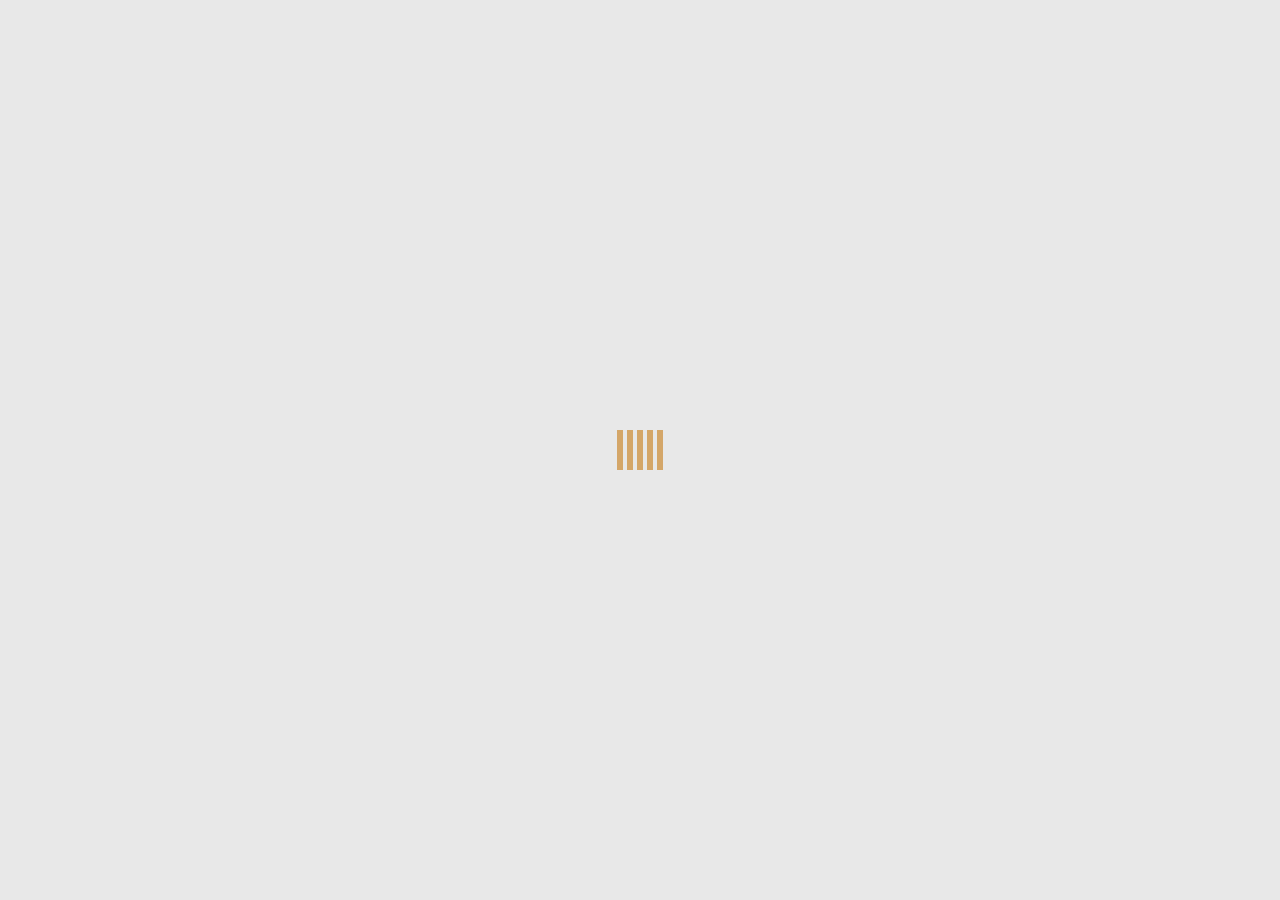
==== index.html @ 7dad2b46 "Add files via upload" ====
<!doctype html>
<html>
<head>
<link href="css/kkcoinIndexStyle.css" rel="stylesheet" type="text/css">
<meta charset="utf-8">
<meta http-equiv="X-UA-Compatible" content="IE=edge">
<meta name="viewport" content="width=device-width, initial-scale=1.0, maximum-scale=1.0, user-scalable=0" />
<meta name="author" content="chief">
<meta name="description" content="全息去中心化数字资产交换平台 exchange">
<meta name="keywords" content="全息去中心化数字资产交换平台 exchange btc eth">
<meta name="csrf-token" content="zBAd25qg1Z6NWjJAD2YHE4q97CzFpA9p8ti3VSsQ">
<title> kkcoin </title>
<link href="css/kkcoinStyle.css" rel="stylesheet" type="text/css">
<link href="css/reg_loginStyle.css" rel="stylesheet" type="text/css">
<link href="css/common.css" rel="stylesheet" type="text/css">
<script type="text/javascript" src="js/jquery-3.3.1.min.js"></script>
<script type="text/javascript" src="js/layer.js"></script>
<script type="text/javascript" src="js/zh-CN.js"></script>
<script type="text/javascript" src="js/kkcommon.js"></script> <style type="text/css">
        .marketsTable table td{cursor:default;}
        .marketsTable td a:hover{color:#e8b342;}
        .gold_border{border:1px solid #e8b342;}
        .wrapper{display: none;}
        .noticeBar ul li a:link{color:#999999;}
        .noticeBar ul li a:visited{color:#999999;}
        .noticeBar ul li a:hover{color:#ffffff;}
        .tl{text-align:left;}
        .tc{text-align:center;}
        .tr{text-align:right;}
        .sVol .vol{display:inline-block;padding-right:5px;}
        .sVol_hr{display:inline-block;padding:0px 5px;}
        .wrapMain .marketsTable tr td{cursor:pointer;}
    </style>
</head>
<link rel="stylesheet" href="css/loading.css">
<div id="loading" class="loading">
<div class="loading_table">
<div class="sk-wave">
<div class="sk-rect sk-rect1"></div>
<div class="sk-rect sk-rect2"></div>
<div class="sk-rect sk-rect3"></div>
<div class="sk-rect sk-rect4"></div>
<div class="sk-rect sk-rect5"></div>
</div>
</div>
</div>
<body>
<div class="wrapper">
<div class="header">
<a href="index.html"><h1 class="logo">全息数字交易平台</h1></a>
<ul class="navBar">
<li><a href="/trade">
交易中心<i></i></a></li>
<li><a href="" target="_blank">
帮助中心<i></i></a></li>
<li><a href="/coin/up">
上币申请<i></i></a></li>
</ul>
<div class=" cn " id="languageBt">
<span class="ico icoWorld"></span>
<span class="language">
中文 </span>
<span class="ico icoLanArr"></span>
<ul class="languageSwitch">
<li class="en" onclick="javascript:setLang('en');">English</li>
</ul>
</div>

<div class="userStatus">
<span class="ico userIco"></span><a href="">登录</a> / <a href="">注册</a>
</div>

</div>

<input type="hidden" id="ws_url" value="wss://api.kkcoin.com/ws/" />
<div class="focusBar" style="overflow: hidden;">
<div class="pagination"> </div>
<ul class="focusList">
<li style="display: block; background-image: url(img/ping1.jpg);">
<a href="" target="_blank" class="focusLink">春雷计划第一波</a>
</li>
<li style="display: block; background-image: url(img/1h.jpg);">
<a href="" target="_blank" class="focusLink">LIGHT光链登录kkcoin</a>
</li>
<li style="display: block; background-image: url(img/03.jpg);">
<a href="" target="_blank" class="focusLink">共赢区块链资产交易平台</a>
</li>
<!--<li style="display: block; background-image: url(https://kkcoin.s3.ap-southeast-1.amazonaws.com/images/7fca2abf6bcd5ec0db7fdba7c84eda03.jpg);">
<a href="" target="_blank" class="focusLink">0上币费</a>
</li>
<li style="display: block; background-image: url(https://kkcoin.s3.ap-southeast-1.amazonaws.com/images/376016f6d1d1a205ca066b3e81a8c48d.jpg);">
<a href="" target="_blank" class="focusLink">1小时上币</a>
</li>
<li style="display: block; background-image: url(https://kkcoin.s3.ap-southeast-1.amazonaws.com/images/bf57639e3599fe7a213a43486ee88e5e.png);">
<a href="" target="_blank" class="focusLink">SGC游戏界的以太坊</a>
</li>-->
</ul>
<div class="noticeBar">
<ul>
<li class="tl"><a href="" target="_blank">全息每周公告（2018-03-12）</a></li>
<li class="tc"><a href="" target="_blank">全息支持EOS主网映射公告 （2018-03-13）</a></li>
<li class="tr"><a href="" target="_blank">全息维护公告（2018-03-13）</a></li>
</ul>
<div class="operation">
<a href="javascript:void(0)" class="ico closeBt">CLOSE</a>
</div>
</div>
</div>

<div class="hotMarketsBar">
<div class="wrapMain">
<ul class="hotMarkets">
<input type="hidden" name="pincount" id="pincount" value="5" />
<div style="position:relative;float:left">
<div style="position: relative">
<div id="container0" data="KK_ETH" style="width:240px;height:110px">
</div>
<li style="position: absolute;left:0;top:0;">
<a href="/trade?symbol=KK_ETH">
<div class="item" style="width:215px;margin-left:6px;">
<div class="tit">KK/ETH</div>
<p class="priceChange asc change_top_KK_ETH">0%</p>
<div class="priceInfo">
<p><span class="last_price font18 fb last_price_KK_ETH">0.00000000</span> <span><span class="price cny_price_KK_ETH" rate="3418.00000000" pairs="KK_ETH"></span></span></p>
<p class="dealPrice">成交额: <span class="volume_KK_ETH">0.00</span> ETH </p>
</div>
</div>
</a>
</li>
</div>
</div>
<div style="position:relative;float:left">
<div style="position: relative">
<div id="container1" data="BAI_ETH" style="width:240px;height:110px">
</div>
 <li style="position: absolute;left:0;top:0;">
<a href="/trade?symbol=BAI_ETH">
<div class="item" style="width:215px;margin-left:6px;">
<div class="tit">BAI/ETH</div>
<p class="priceChange asc change_top_BAI_ETH">0%</p>
<div class="priceInfo">
<p><span class="last_price font18 fb last_price_BAI_ETH">0.00000000</span> <span><span class="price cny_price_BAI_ETH" rate="3418.00000000" pairs="BAI_ETH"></span></span></p>
<p class="dealPrice">成交额: <span class="volume_BAI_ETH">0.00</span> ETH </p>
</div>
</div>
</a>
</li>
</div>
</div>
<div style="position:relative;float:left">
<div style="position: relative">
<div id="container2" data="EOS_ETH" style="width:240px;height:110px">
</div>
<li style="position: absolute;left:0;top:0;">
<a href="/trade?symbol=EOS_ETH">
<div class="item" style="width:215px;margin-left:6px;">
<div class="tit">EOS/ETH</div>
<p class="priceChange asc change_top_EOS_ETH">0%</p>
<div class="priceInfo">
<p><span class="last_price font18 fb last_price_EOS_ETH">0.000000</span> <span><span class="price cny_price_EOS_ETH" rate="3418.00000000" pairs="EOS_ETH"></span></span></p>
<p class="dealPrice">成交额: <span class="volume_EOS_ETH">0.00</span> ETH </p>
</div>
</div>
</a>
</li>
</div>
</div>
<div style="position:relative;float:left">
<div style="position: relative">
<div id="container3" data="BTC_bitCNY" style="width:240px;height:110px">
</div>
<li style="position: absolute;left:0;top:0;">
<a href="/trade?symbol=BTC_bitCNY">
<div class="item" style="width:215px;margin-left:6px;">
<div class="tit">BTC/bitCNY</div>
<p class="priceChange asc change_top_BTC_bitCNY">0%</p>
<div class="priceInfo">
<p><span class="last_price font18 fb last_price_BTC_bitCNY">0</span> <span><span class="price cny_price_BTC_bitCNY" rate="1" pairs="BTC_bitCNY"></span></span></p>
<p class="dealPrice">成交额: <span class="volume_BTC_bitCNY">0.00</span> bitCNY </p>
</div>
</div>
</a>
</li>
</div>
</div>
<div style="position:relative;float:left">
<div style="position: relative">
<div id="container4" data="ETH_bitCNY" style="width:240px;height:110px">
</div>
<li style="position: absolute;left:0;top:0;">
<a href="/trade?symbol=ETH_bitCNY">
<div class="item" style="width:215px;margin-left:6px;">
<div class="tit">ETH/bitCNY</div>
<p class="priceChange asc change_top_ETH_bitCNY">0%</p>
<div class="priceInfo">
 <p><span class="last_price font18 fb last_price_ETH_bitCNY">0.00</span> <span><span class="price cny_price_ETH_bitCNY" rate="1" pairs="ETH_bitCNY"></span></span></p>
<p class="dealPrice">成交额: <span class="volume_ETH_bitCNY">0.00</span> bitCNY </p>
</div>
</div>
</a>
</li>
</div>
</div>
</ul>
</div>
<div class="cl"></div>
</div>

<div class="wrapMain tabs">
<div class="marketsTop">
<ul class="t_menu">
<li>自选</li>
<li class="cur">ETH市场</li>
<li>bitCNY市场</li>
<li>USC市场</li>
<li>创新市场</li>
</ul>
<div class="searchBox" style="float:left;margin:3px 0px 0px 10px;width:158px;">
<a href="javascript:void(0)" class="ico searchBt">search</a>
<div class="input">
<input type="text" placeholder="" class="searchInput" oninput="search();" onpropertychange="search();" />
</div>
</div>
</div>

<div class="marketsTable">
<div class="favoriteList t_cont" style="display: none;">
<table width="100%" border="0" cellspacing="0" cellpadding="0">
<tbody>
<tr class="theader" id="fav_th">
<th width="4%"><span class="favoriteIco"></span></th>
<th width="8%">市场</th>
<th width="25%">最新价</th>
<th width="15%">24h涨跌</th>
<th width="16%">24h最高价 </th>
<th width="16%">24h最低价</th>
<th width="16%">24h成交量</th>
</tr>
</tbody>
</table>
</div>

<div class="t_cont">
<table width="100%" border="0" cellspacing="0" cellpadding="0">
<tbody>
<tr class="theader">
<th width="4%"><span class="favoriteIco"></span></th>
<th width="8%">市场</th>
<th width="25%">最新价</th>
<th width="15%">24h涨跌</th>
<th width="16%">24h最高价 </th>
<th width="16%">24h最低价</th>
<th width="16%">24h成交量</th>
</tr>
<tr data="KK/ETH">
<td>
<span class="ico favoriteIco" data="1"></span>
</td>
<td><a href="/trade?symbol=KK_ETH">KK/ETH</a></td>
<td>
<span class="last_price last_price_KK_ETH">0.00000000</span>
<span class="gray">/ <span class="price cny_price_KK_ETH" rate="3418.00000000" pairs="KK_ETH"></span></span>
</td>
<td>
<span class="gray change_rate_KK_ETH">0%</span>
</td>
<td class="high_price_KK_ETH">0.00000000</td>
<td class="low_price_KK_ETH">0.00000000</td>
<td><span class="volume_KK_ETH">0.00</span> ETH</td>
</tr>
<tr data="BAI/ETH">
 <td>
<span class="ico favoriteIco" data="46"></span>
</td>
<td><a href="/trade?symbol=BAI_ETH">BAI/ETH</a></td>
<td>
<span class="last_price last_price_BAI_ETH">0.00000000</span>
<span class="gray">/ <span class="price cny_price_BAI_ETH" rate="3418.00000000" pairs="BAI_ETH"></span></span>
</td>
<td>
<span class="gray change_rate_BAI_ETH">0%</span>
</td>
<td class="high_price_BAI_ETH">0.00000000</td>
<td class="low_price_BAI_ETH">0.00000000</td>
<td><span class="volume_BAI_ETH">0.00</span> ETH</td>
</tr>
<tr data="PRA/ETH">
<td>
<span class="ico favoriteIco" data="44"></span>
</td>
<td><a href="/trade?symbol=PRA_ETH">PRA/ETH</a></td>
<td>
<span class="last_price last_price_PRA_ETH">0.000000</span>
<span class="gray">/ <span class="price cny_price_PRA_ETH" rate="3418.00000000" pairs="PRA_ETH"></span></span>
</td>
<td>
<span class="gray change_rate_PRA_ETH">0%</span>
</td>
<td class="high_price_PRA_ETH">0.000000</td>
<td class="low_price_PRA_ETH">0.000000</td>
<td><span class="volume_PRA_ETH">0.00</span> ETH</td>
</tr>
<tr data="MUSK/ETH">
<td>
<span class="ico favoriteIco" data="41"></span>
</td>
<td><a href="/trade?symbol=MUSK_ETH">MUSK/ETH</a></td>
<td>
<span class="last_price last_price_MUSK_ETH">0.00000000</span>
<span class="gray">/ <span class="price cny_price_MUSK_ETH" rate="3418.00000000" pairs="MUSK_ETH"></span></span>
</td>
<td>
<span class="gray change_rate_MUSK_ETH">0%</span>
</td>
<td class="high_price_MUSK_ETH">0.00000000</td>
<td class="low_price_MUSK_ETH">0.00000000</td>
<td><span class="volume_MUSK_ETH">0.00</span> ETH</td>
</tr>
<tr data="KCASH/ETH">
<td>
<span class="ico favoriteIco" data="34"></span>
</td>
<td><a href="/trade?symbol=KCASH_ETH">KCASH/ETH</a></td>
<td>
<span class="last_price last_price_KCASH_ETH">0.00000000</span>
<span class="gray">/ <span class="price cny_price_KCASH_ETH" rate="3418.00000000" pairs="KCASH_ETH"></span></span>
</td>
 <td>
<span class="gray change_rate_KCASH_ETH">0%</span>
</td>
<td class="high_price_KCASH_ETH">0.00000000</td>
<td class="low_price_KCASH_ETH">0.00000000</td>
<td><span class="volume_KCASH_ETH">0.00</span> ETH</td>
</tr>
<tr data="LET/ETH">
<td>
<span class="ico favoriteIco" data="32"></span>
</td>
<td><a href="/trade?symbol=LET_ETH">LET/ETH</a></td>
<td>
<span class="last_price last_price_LET_ETH">0.00000000</span>
<span class="gray">/ <span class="price cny_price_LET_ETH" rate="3418.00000000" pairs="LET_ETH"></span></span>
</td>
<td>
<span class="gray change_rate_LET_ETH">0%</span>
</td>
<td class="high_price_LET_ETH">0.00000000</td>
<td class="low_price_LET_ETH">0.00000000</td>
<td><span class="volume_LET_ETH">0.00</span> ETH</td>
</tr>
<tr data="SSP/ETH">
<td>
<span class="ico favoriteIco" data="31"></span>
</td>
<td><a href="/trade?symbol=SSP_ETH">SSP/ETH</a></td>
<td>
<span class="last_price last_price_SSP_ETH">0.00000000</span>
<span class="gray">/ <span class="price cny_price_SSP_ETH" rate="3418.00000000" pairs="SSP_ETH"></span></span>
</td>
<td>
<span class="gray change_rate_SSP_ETH">0%</span>
</td>
<td class="high_price_SSP_ETH">0.00000000</td>
<td class="low_price_SSP_ETH">0.00000000</td>
<td><span class="volume_SSP_ETH">0.00</span> ETH</td>
</tr>
<tr data="CPU/ETH">
<td>
<span class="ico favoriteIco" data="30"></span>
</td>
<td><a href="/trade?symbol=CPU_ETH">CPU/ETH</a></td>
<td>
<span class="last_price last_price_CPU_ETH">0.00000000</span>
<span class="gray">/ <span class="price cny_price_CPU_ETH" rate="3418.00000000" pairs="CPU_ETH"></span></span>
</td>
<td>
<span class="gray change_rate_CPU_ETH">0%</span>
</td>
<td class="high_price_CPU_ETH">0.00000000</td>
<td class="low_price_CPU_ETH">0.00000000</td>
<td><span class="volume_CPU_ETH">0.00</span> ETH</td>
</tr>
<tr data="SGCC/ETH">
<td>
<span class="ico favoriteIco" data="29"></span>
</td>
<td><a href="/trade?symbol=SGCC_ETH">SGCC/ETH</a></td>
<td>
<span class="last_price last_price_SGCC_ETH">0.00000000</span>
<span class="gray">/ <span class="price cny_price_SGCC_ETH" rate="3418.00000000" pairs="SGCC_ETH"></span></span>
</td>
<td>
<span class="gray change_rate_SGCC_ETH">0%</span>
</td>
<td class="high_price_SGCC_ETH">0.00000000</td>
<td class="low_price_SGCC_ETH">0.00000000</td>
<td><span class="volume_SGCC_ETH">0.00</span> ETH</td>
</tr>
<tr data="CAF/ETH">
<td>
<span class="ico favoriteIco" data="28"></span>
</td>
<td><a href="/trade?symbol=CAF_ETH">CAF/ETH</a></td>
<td>
<span class="last_price last_price_CAF_ETH">0.00000000</span>
<span class="gray">/ <span class="price cny_price_CAF_ETH" rate="3418.00000000" pairs="CAF_ETH"></span></span>
</td>
<td>
<span class="gray change_rate_CAF_ETH">0%</span>
</td>
<td class="high_price_CAF_ETH">0.00000000</td>
<td class="low_price_CAF_ETH">0.00000000</td>
<td><span class="volume_CAF_ETH">0.00</span> ETH</td>
</tr>
<tr data="HOT/ETH">
<td>
<span class="ico favoriteIco" data="27"></span>
</td>
<td><a href="/trade?symbol=HOT_ETH">HOT/ETH</a></td>
<td>
<span class="last_price last_price_HOT_ETH">0.00000000</span>
<span class="gray">/ <span class="price cny_price_HOT_ETH" rate="3418.00000000" pairs="HOT_ETH"></span></span>
</td>
<td>
<span class="gray change_rate_HOT_ETH">0%</span>
</td>
<td class="high_price_HOT_ETH">0.00000000</td>
<td class="low_price_HOT_ETH">0.00000000</td>
<td><span class="volume_HOT_ETH">0.00</span> ETH</td>
</tr>
<tr data="MTN/ETH">
<td>
<span class="ico favoriteIco" data="26"></span>
</td>
<td><a href="/trade?symbol=MTN_ETH">MTN/ETH</a></td>
<td>
<span class="last_price last_price_MTN_ETH">0.000000</span>
<span class="gray">/ <span class="price cny_price_MTN_ETH" rate="3418.00000000" pairs="MTN_ETH"></span></span>
</td>
<td>
<span class="gray change_rate_MTN_ETH">0%</span>
 </td>
<td class="high_price_MTN_ETH">0.000000</td>
<td class="low_price_MTN_ETH">0.000000</td>
<td><span class="volume_MTN_ETH">0.00</span> ETH</td>
</tr>
<tr data="CANDY/ETH">
<td>
<span class="ico favoriteIco" data="25"></span>
</td>
<td><a href="/trade?symbol=CANDY_ETH">CANDY/ETH</a></td>
<td>
<span class="last_price last_price_CANDY_ETH">0.00000000</span>
<span class="gray">/ <span class="price cny_price_CANDY_ETH" rate="3418.00000000" pairs="CANDY_ETH"></span></span>
</td>
<td>
<span class="gray change_rate_CANDY_ETH">0%</span>
</td>
<td class="high_price_CANDY_ETH">0.00000000</td>
<td class="low_price_CANDY_ETH">0.00000000</td>
<td><span class="volume_CANDY_ETH">0.00</span> ETH</td>
</tr>
<tr data="PRS/ETH">
<td>
<span class="ico favoriteIco" data="24"></span>
</td>
<td><a href="/trade?symbol=PRS_ETH">PRS/ETH</a></td>
<td>
<span class="last_price last_price_PRS_ETH">0.000000</span>
<span class="gray">/ <span class="price cny_price_PRS_ETH" rate="3418.00000000" pairs="PRS_ETH"></span></span>
</td>
<td>
<span class="gray change_rate_PRS_ETH">0%</span>
</td>
<td class="high_price_PRS_ETH">0.000000</td>
<td class="low_price_PRS_ETH">0.000000</td>
<td><span class="volume_PRS_ETH">0.00</span> ETH</td>
</tr>
<tr data="BIG/ETH">
<td>
<span class="ico favoriteIco" data="23"></span>
</td>
<td><a href="/trade?symbol=BIG_ETH">BIG/ETH</a></td>
<td>
<span class="last_price last_price_BIG_ETH">0.000000</span>
<span class="gray">/ <span class="price cny_price_BIG_ETH" rate="3418.00000000" pairs="BIG_ETH"></span></span>
</td>
<td>
<span class="gray change_rate_BIG_ETH">0%</span>
</td>
<td class="high_price_BIG_ETH">0.000000</td>
<td class="low_price_BIG_ETH">0.000000</td>
<td><span class="volume_BIG_ETH">0.00</span> ETH</td>
</tr>
<tr data="XIN/ETH">
<td>
<span class="ico favoriteIco" data="22"></span>
</td>
<td><a href="/trade?symbol=XIN_ETH">XIN/ETH</a></td>
<td>
<span class="last_price last_price_XIN_ETH">0.000000</span>
<span class="gray">/ <span class="price cny_price_XIN_ETH" rate="3418.00000000" pairs="XIN_ETH"></span></span>
</td>
<td>
<span class="gray change_rate_XIN_ETH">0%</span>
</td>
<td class="high_price_XIN_ETH">0.000000</td>
<td class="low_price_XIN_ETH">0.000000</td>
<td><span class="volume_XIN_ETH">0.00</span> ETH</td>
</tr>
<tr data="GTO/ETH">
<td>
<span class="ico favoriteIco" data="20"></span>
</td>
<td><a href="/trade?symbol=GTO_ETH">GTO/ETH</a></td>
<td>
<span class="last_price last_price_GTO_ETH">0.000000</span>
<span class="gray">/ <span class="price cny_price_GTO_ETH" rate="3418.00000000" pairs="GTO_ETH"></span></span>
</td>
<td>
<span class="gray change_rate_GTO_ETH">0%</span>
</td>
<td class="high_price_GTO_ETH">0.000000</td>
<td class="low_price_GTO_ETH">0.000000</td>
<td><span class="volume_GTO_ETH">0.00</span> ETH</td>
</tr>
<tr data="EOS/ETH">
<td>
<span class="ico favoriteIco" data="2"></span>
</td>
<td><a href="/trade?symbol=EOS_ETH">EOS/ETH</a></td>
<td>
<span class="last_price last_price_EOS_ETH">0.000000</span>
<span class="gray">/ <span class="price cny_price_EOS_ETH" rate="3418.00000000" pairs="EOS_ETH"></span></span>
</td>
<td>
<span class="gray change_rate_EOS_ETH">0%</span>
</td>
<td class="high_price_EOS_ETH">0.000000</td>
<td class="low_price_EOS_ETH">0.000000</td>
<td><span class="volume_EOS_ETH">0.00</span> ETH</td>
</tr>
<tr data="LIGHT/ETH">
<td>
<span class="ico favoriteIco" data="45"></span>
</td>
<td><a href="/trade?symbol=LIGHT_ETH">LIGHT/ETH</a></td>
<td>
<span class="last_price last_price_LIGHT_ETH">0.00000000</span>
<span class="gray">/ <span class="price cny_price_LIGHT_ETH" rate="3418.00000000" pairs="LIGHT_ETH"></span></span>
</td>
<td>
<span class="gray change_rate_LIGHT_ETH">0%</span>
</td>
<td class="high_price_LIGHT_ETH">0.00000000</td>
<td class="low_price_LIGHT_ETH">0.00000000</td>
<td><span class="volume_LIGHT_ETH">0.00</span> ETH</td>
</tr>
</tbody>
</table>
</div>
<div class="t_cont" style="display:none;">
<table width="100%" border="0" cellspacing="0" cellpadding="0">
<tbody>
<tr class="theader">
<th width="4%"><span class="favoriteIco"></span></th>
<th width="8%">市场</th>
<th width="25%">最新价</th>
<th width="15%">24h涨跌</th>
<th width="16%">24h最高价 </th>
<th width="16%">24h最低价</th>
<th width="16%">24h成交量</th>
</tr>
<tr data="LTC/bitCNY">
<td>
<span class="ico favoriteIco" data="6"></span>
</td>
<td><a href="/trade?symbol=LTC_bitCNY">LTC/bitCNY</a></td>
<td>
<span class="last_price last_price_LTC_bitCNY">0.00</span>
<span class="gray">/ <span class="price cny_price_LTC_bitCNY" rate="1" pairs="LTC_bitCNY"></span></span>
</td>
<td>
<span class="gray change_rate_LTC_bitCNY">0%</span>
</td>
<td class="high_price_LTC_bitCNY">0.00</td>
<td class="low_price_LTC_bitCNY">0.00</td>
<td><span class="volume_LTC_bitCNY">0.00</span> bitCNY</td>
</tr>
<tr data="ETH/bitCNY">
<td>
<span class="ico favoriteIco" data="5"></span>
</td>
<td><a href="/trade?symbol=ETH_bitCNY">ETH/bitCNY</a></td>
<td>
<span class="last_price last_price_ETH_bitCNY">0.00</span>
<span class="gray">/ <span class="price cny_price_ETH_bitCNY" rate="1" pairs="ETH_bitCNY"></span></span>
</td>
<td>
<span class="gray change_rate_ETH_bitCNY">0%</span>
</td>
<td class="high_price_ETH_bitCNY">0.00</td>
<td class="low_price_ETH_bitCNY">0.00</td>
<td><span class="volume_ETH_bitCNY">0.00</span> bitCNY</td>
</tr>
<tr data="BTC/bitCNY">
<td>
<span class="ico favoriteIco" data="4"></span>
</td>
<td><a href="/trade?symbol=BTC_bitCNY">BTC/bitCNY</a></td>
<td>
<span class="last_price last_price_BTC_bitCNY">0</span>
<span class="gray">/ <span class="price cny_price_BTC_bitCNY" rate="1" pairs="BTC_bitCNY"></span></span>
</td>
<td>
<span class="gray change_rate_BTC_bitCNY">0%</span>
 </td>
<td class="high_price_BTC_bitCNY">0</td>
<td class="low_price_BTC_bitCNY">0</td>
<td><span class="volume_BTC_bitCNY">0.00</span> bitCNY</td>
</tr>
</tbody>
</table>
</div>
<div class="t_cont" style="display:none;">
<table width="100%" border="0" cellspacing="0" cellpadding="0">
<tbody>
<tr class="theader">
<th width="4%"><span class="favoriteIco"></span></th>
<th width="8%">市场</th>
<th width="25%">最新价</th>
<th width="15%">24h涨跌</th>
<th width="16%">24h最高价 </th>
<th width="16%">24h最低价</th>
<th width="16%">24h成交量</th>
</tr>
<tr data="ETH/USC">
<td>
<span class="ico favoriteIco" data="39"></span>
</td>
<td><a href="/trade?symbol=ETH_USC">ETH/USC</a></td>
<td>
<span class="last_price last_price_ETH_USC">0.00</span>
<span class="gray">/ <span class="price cny_price_ETH_USC" rate="6.3176" pairs="ETH_USC"></span></span>
</td>
<td>
<span class="gray change_rate_ETH_USC">0%</span>
</td>
<td class="high_price_ETH_USC">0.00</td>
<td class="low_price_ETH_USC">0.00</td>
<td><span class="volume_ETH_USC">0.00</span> USC</td>
</tr>
<tr data="KCASH/USC">
<td>
<span class="ico favoriteIco" data="38"></span>
</td>
<td><a href="/trade?symbol=KCASH_USC">KCASH/USC</a></td>
<td>
<span class="last_price last_price_KCASH_USC">0.0000</span>
<span class="gray">/ <span class="price cny_price_KCASH_USC" rate="6.3176" pairs="KCASH_USC"></span></span>
</td>
<td>
<span class="gray change_rate_KCASH_USC">0%</span>
</td>
<td class="high_price_KCASH_USC">0.0000</td>
<td class="low_price_KCASH_USC">0.0000</td>
<td><span class="volume_KCASH_USC">0.00</span> USC</td>
</tr>
<tr data="LET/USC">
<td>
<span class="ico favoriteIco" data="37"></span>
</td>
<td><a href="/trade?symbol=LET_USC">LET/USC</a></td>
<td>
<span class="last_price last_price_LET_USC">0.0000</span>
<span class="gray">/ <span class="price cny_price_LET_USC" rate="6.3176" pairs="LET_USC"></span></span>
</td>
 <td>
<span class="gray change_rate_LET_USC">0%</span>
</td>
<td class="high_price_LET_USC">0.0000</td>
<td class="low_price_LET_USC">0.0000</td>
<td><span class="volume_LET_USC">0.00</span> USC</td>
</tr>
<tr data="SSP/USC">
<td>
<span class="ico favoriteIco" data="36"></span>
</td>
<td><a href="/trade?symbol=SSP_USC">SSP/USC</a></td>
<td>
<span class="last_price last_price_SSP_USC">0.0000</span>
<span class="gray">/ <span class="price cny_price_SSP_USC" rate="6.3176" pairs="SSP_USC"></span></span>
</td>
<td>
<span class="gray change_rate_SSP_USC">0%</span>
</td>
<td class="high_price_SSP_USC">0.0000</td>
<td class="low_price_SSP_USC">0.0000</td>
<td><span class="volume_SSP_USC">0.00</span> USC</td>
</tr>
</tbody>
</table>
</div>

<div class="t_cont" style="display: none;">
<table width="100%" border="0" cellspacing="0" cellpadding="0">
<tbody>
<tr class="theader">
<th width="4%"><span class="favoriteIco"></span></th>
<th width="8%">市场</th>
<th width="25%">最新价</th>
<th width="15%">24h涨跌</th>
<th width="16%">24h最高价 </th>
<th width="16%">24h最低价</th>
<th width="16%">24h成交量</th>
</tr>
<tr data="NXO/ETH">
<td>
<span class="ico favoriteIco" data="51"></span>
</td>
<td><a href="/trade?symbol=NXO_ETH">NXO/ETH</a></td>
<td>
<span class="last_price last_price_NXO_ETH">0.00000000</span>
<span class="gray">/ <span class="price cny_price_NXO_ETH" rate="3418.00000000" pairs="NXO_ETH"></span></span>
</td>
<td>
<span class="gray change_rate_NXO_ETH">0%</span>
</td>
<td class="high_price_NXO_ETH">0.00000000</td>
<td class="low_price_NXO_ETH">0.00000000</td>
<td><span class="volume_NXO_ETH">0.00</span> ETH</td>
</tr>
<tr data="BCO/ETH">
<td>
<span class="ico favoriteIco" data="50"></span>
</td>
<td><a href="/trade?symbol=BCO_ETH">BCO/ETH</a></td>
<td>
<span class="last_price last_price_BCO_ETH">0.00000000</span>
<span class="gray">/ <span class="price cny_price_BCO_ETH" rate="3418.00000000" pairs="BCO_ETH"></span></span>
</td>
<td>
<span class="gray change_rate_BCO_ETH">0%</span>
</td>
<td class="high_price_BCO_ETH">0.00000000</td>
 <td class="low_price_BCO_ETH">0.00000000</td>
<td><span class="volume_BCO_ETH">0.00</span> ETH</td>
</tr>
<tr data="SRNT/ETH">
<td>
<span class="ico favoriteIco" data="49"></span>
</td>
<td><a href="/trade?symbol=SRNT_ETH">SRNT/ETH</a></td>
<td>
<span class="last_price last_price_SRNT_ETH">0.00000000</span>
<span class="gray">/ <span class="price cny_price_SRNT_ETH" rate="3418.00000000" pairs="SRNT_ETH"></span></span>
</td>
<td>
<span class="gray change_rate_SRNT_ETH">0%</span>
</td>
<td class="high_price_SRNT_ETH">0.00000000</td>
<td class="low_price_SRNT_ETH">0.00000000</td>
<td><span class="volume_SRNT_ETH">0.00</span> ETH</td>
</tr>
<tr data="ATOC/ETH">
<td>
<span class="ico favoriteIco" data="48"></span>
</td>
<td><a href="/trade?symbol=ATOC_ETH">ATOC/ETH</a></td>
<td>
<span class="last_price last_price_ATOC_ETH">0.00000000</span>
<span class="gray">/ <span class="price cny_price_ATOC_ETH" rate="3418.00000000" pairs="ATOC_ETH"></span></span>
</td>
<td>
<span class="gray change_rate_ATOC_ETH">0%</span>
</td>
<td class="high_price_ATOC_ETH">0.00000000</td>
<td class="low_price_ATOC_ETH">0.00000000</td>
<td><span class="volume_ATOC_ETH">0.00</span> ETH</td>
</tr>
<tr data="LGC/ETH">
<td>
<span class="ico favoriteIco" data="47"></span>
</td>
<td><a href="/trade?symbol=LGC_ETH">LGC/ETH</a></td>
<td>
<span class="last_price last_price_LGC_ETH">0.00000000</span>
<span class="gray">/ <span class="price cny_price_LGC_ETH" rate="3418.00000000" pairs="LGC_ETH"></span></span>
</td>
<td>
<span class="gray change_rate_LGC_ETH">0%</span>
</td>
<td class="high_price_LGC_ETH">0.00000000</td>
<td class="low_price_LGC_ETH">0.00000000</td>
<td><span class="volume_LGC_ETH">0.00</span> ETH</td>
</tr>
<tr data="ICC/ETH">
<td>
<span class="ico favoriteIco" data="43"></span>
</td>
<td><a href="/trade?symbol=ICC_ETH">ICC/ETH</a></td>
<td>
<span class="last_price last_price_ICC_ETH">0.00000000</span>
<span class="gray">/ <span class="price cny_price_ICC_ETH" rate="3418.00000000" pairs="ICC_ETH"></span></span>
</td>
<td>
<span class="gray change_rate_ICC_ETH">0%</span>
</td>
<td class="high_price_ICC_ETH">0.00000000</td>
<td class="low_price_ICC_ETH">0.00000000</td>
<td><span class="volume_ICC_ETH">0.00</span> ETH</td>
</tr>
<tr data="LZL/ETH">
<td>
<span class="ico favoriteIco" data="42"></span>
</td>
<td><a href="/trade?symbol=LZL_ETH">LZL/ETH</a></td>
<td>
<span class="last_price last_price_LZL_ETH">0.00000000</span>
<span class="gray">/ <span class="price cny_price_LZL_ETH" rate="3418.00000000" pairs="LZL_ETH"></span></span>
</td>
<td>
<span class="gray change_rate_LZL_ETH">0%</span>
</td>
<td class="high_price_LZL_ETH">0.00000000</td>
<td class="low_price_LZL_ETH">0.00000000</td>
<td><span class="volume_LZL_ETH">0.00</span> ETH</td>
</tr>
<tr data="RED/ETH">
<td>
<span class="ico favoriteIco" data="40"></span>
</td>
<td><a href="/trade?symbol=RED_ETH">RED/ETH</a></td>
<td>
<span class="last_price last_price_RED_ETH">0.00000000</span>
<span class="gray">/ <span class="price cny_price_RED_ETH" rate="3418.00000000" pairs="RED_ETH"></span></span>
</td>
<td>
<span class="gray change_rate_RED_ETH">0%</span>
</td>
<td class="high_price_RED_ETH">0.00000000</td>
<td class="low_price_RED_ETH">0.00000000</td>
<td><span class="volume_RED_ETH">0.00</span> ETH</td>
</tr>
<tr data="VCA/USC">
<td>
<span class="ico favoriteIco" data="35"></span>
</td>
<td><a href="/trade?symbol=VCA_USC">VCA/USC</a></td>
<td>
<span class="last_price last_price_VCA_USC">0.0000</span>
<span class="gray">/ <span class="price cny_price_VCA_USC" rate="6.3176" pairs="VCA_USC"></span></span>
</td>
<td>
<span class="gray change_rate_VCA_USC">0%</span>
</td>
<td class="high_price_VCA_USC">0.0000</td>
<td class="low_price_VCA_USC">0.0000</td>
<td><span class="volume_VCA_USC">0.00</span> USC</td>
</tr>
<tr data="VCA/ETH">
<td>
<span class="ico favoriteIco" data="33"></span>
</td>
<td><a href="/trade?symbol=VCA_ETH">VCA/ETH</a></td>
<td>
<span class="last_price last_price_VCA_ETH">0.00000000</span>
<span class="gray">/ <span class="price cny_price_VCA_ETH" rate="3418.00000000" pairs="VCA_ETH"></span></span>
</td>
<td>
<span class="gray change_rate_VCA_ETH">0%</span>
</td>
<td class="high_price_VCA_ETH">0.00000000</td>
<td class="low_price_VCA_ETH">0.00000000</td>
<td><span class="volume_VCA_ETH">0.00</span> ETH</td>
</tr>
<tr data="CREDO/ETH">
<td>
 <span class="ico favoriteIco" data="21"></span>
</td>
<td><a href="/trade?symbol=CREDO_ETH">CREDO/ETH</a></td>
<td>
<span class="last_price last_price_CREDO_ETH">0.00000000</span>
<span class="gray">/ <span class="price cny_price_CREDO_ETH" rate="3418.00000000" pairs="CREDO_ETH"></span></span>
</td>
<td>
<span class="gray change_rate_CREDO_ETH">0%</span>
</td>
<td class="high_price_CREDO_ETH">0.00000000</td>
<td class="low_price_CREDO_ETH">0.00000000</td>
<td><span class="volume_CREDO_ETH">0.00</span> ETH</td>
</tr>
<tr data="PETS/ETH">
<td>
<span class="ico favoriteIco" data="3"></span>
</td>
<td><a href="/trade?symbol=PETS_ETH">PETS/ETH</a></td>
<td>
<span class="last_price last_price_PETS_ETH">0.000000</span>
<span class="gray">/ <span class="price cny_price_PETS_ETH" rate="3418.00000000" pairs="PETS_ETH"></span></span>
</td>
<td>
<span class="gray change_rate_PETS_ETH">0%</span>
</td>
<td class="high_price_PETS_ETH">0.000000</td>
<td class="low_price_PETS_ETH">0.000000</td>
<td><span class="volume_PETS_ETH">0.00</span> ETH</td>
</tr>
</tbody>
</table>
</div>

</div>

</div>
<div class="hide">
<input type="hidden" id="exchange_rate" value="6.3176" />
<input type="hidden" id="asset_exchange_rate" value="{&quot;BTC&quot;:[],&quot;ETH&quot;:{&quot;KK&quot;:&quot;0.00000536&quot;,&quot;EOS&quot;:&quot;0.00836600&quot;,&quot;PETS&quot;:&quot;0.00008000&quot;,&quot;FAIR&quot;:0,&quot;PLC&quot;:0,&quot;TIO&quot;:0,&quot;AAC&quot;:0,&quot;BIGE&quot;:0,&quot;BMB&quot;:0,&quot;COT&quot;:0,&quot;CPC&quot;:0,&quot;IBC&quot;:0,&quot;MVC&quot;:0,&quot;Show&quot;:0,&quot;ZBT&quot;:0,&quot;GTO&quot;:&quot;0.00040600&quot;,&quot;CREDO&quot;:&quot;0.00029900&quot;,&quot;XIN&quot;:&quot;0.67730100&quot;,&quot;BIG&quot;:&quot;0.00246600&quot;,&quot;PRS&quot;:&quot;0.00023800&quot;,&quot;CANDY&quot;:&quot;0.00000047&quot;,&quot;MTN&quot;:&quot;0.00015400&quot;,&quot;HOT&quot;:&quot;0.00007378&quot;,&quot;CAF&quot;:&quot;0.00002806&quot;,&quot;SGCC&quot;:&quot;0.00000533&quot;,&quot;CPU&quot;:&quot;0.00000588&quot;,&quot;SSP&quot;:&quot;0.00001274&quot;,&quot;LET&quot;:&quot;0.00005385&quot;,&quot;VCA&quot;:&quot;0.00006003&quot;,&quot;KCASH&quot;:&quot;0.00014145&quot;,&quot;RED&quot;:&quot;0.00015000&quot;,&quot;MUSK&quot;:&quot;0.00003781&quot;,&quot;LZL&quot;:&quot;0.00004000&quot;,&quot;ICC&quot;:&quot;0.00000066&quot;,&quot;PRA&quot;:&quot;0.00036600&quot;,&quot;LIGHT&quot;:&quot;0.00000195&quot;,&quot;BAI&quot;:&quot;0.00000306&quot;,&quot;LGC&quot;:&quot;0.00004000&quot;,&quot;ATOC&quot;:&quot;0.00000001&quot;,&quot;SRNT&quot;:0,&quot;BCO&quot;:&quot;0.00040000&quot;,&quot;NXO&quot;:&quot;0.00020000&quot;},&quot;bitCNY&quot;:{&quot;BTC&quot;:&quot;46458.00000000&quot;,&quot;ETH&quot;:&quot;3418.00000000&quot;,&quot;LTC&quot;:&quot;918.00000000&quot;,&quot;EOS&quot;:0},&quot;USC&quot;:{&quot;VCA&quot;:&quot;0.04090000&quot;,&quot;SSP&quot;:&quot;0.00830000&quot;,&quot;LET&quot;:&quot;0.03200000&quot;,&quot;KCASH&quot;:&quot;0.08710000&quot;,&quot;ETH&quot;:&quot;622.87000000&quot;}}">
<input type="hidden" id="asset_exchange_rate" value="{&quot;BTC&quot;:[],&quot;ETH&quot;:{&quot;KK&quot;:&quot;0.00000536&quot;,&quot;EOS&quot;:&quot;0.00836600&quot;,&quot;PETS&quot;:&quot;0.00008000&quot;,&quot;FAIR&quot;:0,&quot;PLC&quot;:0,&quot;TIO&quot;:0,&quot;AAC&quot;:0,&quot;BIGE&quot;:0,&quot;BMB&quot;:0,&quot;COT&quot;:0,&quot;CPC&quot;:0,&quot;IBC&quot;:0,&quot;MVC&quot;:0,&quot;Show&quot;:0,&quot;ZBT&quot;:0,&quot;GTO&quot;:&quot;0.00040600&quot;,&quot;CREDO&quot;:&quot;0.00029900&quot;,&quot;XIN&quot;:&quot;0.67730100&quot;,&quot;BIG&quot;:&quot;0.00246600&quot;,&quot;PRS&quot;:&quot;0.00023800&quot;,&quot;CANDY&quot;:&quot;0.00000047&quot;,&quot;MTN&quot;:&quot;0.00015400&quot;,&quot;HOT&quot;:&quot;0.00007378&quot;,&quot;CAF&quot;:&quot;0.00002806&quot;,&quot;SGCC&quot;:&quot;0.00000533&quot;,&quot;CPU&quot;:&quot;0.00000588&quot;,&quot;SSP&quot;:&quot;0.00001274&quot;,&quot;LET&quot;:&quot;0.00005385&quot;,&quot;VCA&quot;:&quot;0.00006003&quot;,&quot;KCASH&quot;:&quot;0.00014145&quot;,&quot;RED&quot;:&quot;0.00015000&quot;,&quot;MUSK&quot;:&quot;0.00003781&quot;,&quot;LZL&quot;:&quot;0.00004000&quot;,&quot;ICC&quot;:&quot;0.00000066&quot;,&quot;PRA&quot;:&quot;0.00036600&quot;,&quot;LIGHT&quot;:&quot;0.00000195&quot;,&quot;BAI&quot;:&quot;0.00000306&quot;,&quot;LGC&quot;:&quot;0.00004000&quot;,&quot;ATOC&quot;:&quot;0.00000001&quot;,&quot;SRNT&quot;:0,&quot;BCO&quot;:&quot;0.00040000&quot;,&quot;NXO&quot;:&quot;0.00020000&quot;},&quot;bitCNY&quot;:{&quot;BTC&quot;:&quot;46458.00000000&quot;,&quot;ETH&quot;:&quot;3418.00000000&quot;,&quot;LTC&quot;:&quot;918.00000000&quot;,&quot;EOS&quot;:0},&quot;USC&quot;:{&quot;VCA&quot;:&quot;0.04090000&quot;,&quot;SSP&quot;:&quot;0.00830000&quot;,&quot;LET&quot;:&quot;0.03200000&quot;,&quot;KCASH&quot;:&quot;0.08710000&quot;,&quot;ETH&quot;:&quot;622.87000000&quot;}}">
<input type="hidden" id="pairs_decimal" value="{&quot;KK_ETH&quot;:{&quot;amt_decimal&quot;:0,&quot;price_decimal&quot;:8,&quot;amount_decimal&quot;:8},&quot;EOS_ETH&quot;:{&quot;amt_decimal&quot;:2,&quot;price_decimal&quot;:6,&quot;amount_decimal&quot;:8},&quot;PETS_ETH&quot;:{&quot;amt_decimal&quot;:2,&quot;price_decimal&quot;:6,&quot;amount_decimal&quot;:8},&quot;BTC_bitCNY&quot;:{&quot;amt_decimal&quot;:8,&quot;price_decimal&quot;:0,&quot;amount_decimal&quot;:8},&quot;ETH_bitCNY&quot;:{&quot;amt_decimal&quot;:6,&quot;price_decimal&quot;:2,&quot;amount_decimal&quot;:8},&quot;LTC_bitCNY&quot;:{&quot;amt_decimal&quot;:6,&quot;price_decimal&quot;:2,&quot;amount_decimal&quot;:8},&quot;FAIR_ETH&quot;:{&quot;amt_decimal&quot;:2,&quot;price_decimal&quot;:6,&quot;amount_decimal&quot;:8},&quot;PLC_ETH&quot;:{&quot;amt_decimal&quot;:2,&quot;price_decimal&quot;:6,&quot;amount_decimal&quot;:8},&quot;TIO_ETH&quot;:{&quot;amt_decimal&quot;:2,&quot;price_decimal&quot;:6,&quot;amount_decimal&quot;:8},&quot;AAC_ETH&quot;:{&quot;amt_decimal&quot;:2,&quot;price_decimal&quot;:6,&quot;amount_decimal&quot;:8},&quot;BIGE_ETH&quot;:{&quot;amt_decimal&quot;:2,&quot;price_decimal&quot;:6,&quot;amount_decimal&quot;:8},&quot;BMB_ETH&quot;:{&quot;amt_decimal&quot;:2,&quot;price_decimal&quot;:6,&quot;amount_decimal&quot;:8},&quot;COT_ETH&quot;:{&quot;amt_decimal&quot;:2,&quot;price_decimal&quot;:6,&quot;amount_decimal&quot;:8},&quot;CPC_ETH&quot;:{&quot;amt_decimal&quot;:2,&quot;price_decimal&quot;:6,&quot;amount_decimal&quot;:8},&quot;IBC_ETH&quot;:{&quot;amt_decimal&quot;:2,&quot;price_decimal&quot;:6,&quot;amount_decimal&quot;:8},&quot;MVC_ETH&quot;:{&quot;amt_decimal&quot;:2,&quot;price_decimal&quot;:6,&quot;amount_decimal&quot;:8},&quot;Show_ETH&quot;:{&quot;amt_decimal&quot;:2,&quot;price_decimal&quot;:6,&quot;amount_decimal&quot;:8},&quot;ZBT_ETH&quot;:{&quot;amt_decimal&quot;:2,&quot;price_decimal&quot;:6,&quot;amount_decimal&quot;:8},&quot;EOS_bitCNY&quot;:{&quot;amt_decimal&quot;:4,&quot;price_decimal&quot;:4,&quot;amount_decimal&quot;:8},&quot;GTO_ETH&quot;:{&quot;amt_decimal&quot;:2,&quot;price_decimal&quot;:6,&quot;amount_decimal&quot;:8},&quot;CREDO_ETH&quot;:{&quot;amt_decimal&quot;:0,&quot;price_decimal&quot;:8,&quot;amount_decimal&quot;:8},&quot;XIN_ETH&quot;:{&quot;amt_decimal&quot;:2,&quot;price_decimal&quot;:6,&quot;amount_decimal&quot;:8},&quot;BIG_ETH&quot;:{&quot;amt_decimal&quot;:2,&quot;price_decimal&quot;:6,&quot;amount_decimal&quot;:8},&quot;PRS_ETH&quot;:{&quot;amt_decimal&quot;:2,&quot;price_decimal&quot;:6,&quot;amount_decimal&quot;:8},&quot;CANDY_ETH&quot;:{&quot;amt_decimal&quot;:0,&quot;price_decimal&quot;:8,&quot;amount_decimal&quot;:8},&quot;MTN_ETH&quot;:{&quot;amt_decimal&quot;:2,&quot;price_decimal&quot;:6,&quot;amount_decimal&quot;:8},&quot;HOT_ETH&quot;:{&quot;amt_decimal&quot;:0,&quot;price_decimal&quot;:8,&quot;amount_decimal&quot;:8},&quot;CAF_ETH&quot;:{&quot;amt_decimal&quot;:0,&quot;price_decimal&quot;:8,&quot;amount_decimal&quot;:8},&quot;SGCC_ETH&quot;:{&quot;amt_decimal&quot;:0,&quot;price_decimal&quot;:8,&quot;amount_decimal&quot;:8},&quot;CPU_ETH&quot;:{&quot;amt_decimal&quot;:0,&quot;price_decimal&quot;:8,&quot;amount_decimal&quot;:8},&quot;SSP_ETH&quot;:{&quot;amt_decimal&quot;:0,&quot;price_decimal&quot;:8,&quot;amount_decimal&quot;:8},&quot;LET_ETH&quot;:{&quot;amt_decimal&quot;:0,&quot;price_decimal&quot;:8,&quot;amount_decimal&quot;:8},&quot;VCA_ETH&quot;:{&quot;amt_decimal&quot;:0,&quot;price_decimal&quot;:8,&quot;amount_decimal&quot;:8},&quot;KCASH_ETH&quot;:{&quot;amt_decimal&quot;:0,&quot;price_decimal&quot;:8,&quot;amount_decimal&quot;:8},&quot;VCA_USC&quot;:{&quot;amt_decimal&quot;:4,&quot;price_decimal&quot;:4,&quot;amount_decimal&quot;:8},&quot;SSP_USC&quot;:{&quot;amt_decimal&quot;:4,&quot;price_decimal&quot;:4,&quot;amount_decimal&quot;:8},&quot;LET_USC&quot;:{&quot;amt_decimal&quot;:4,&quot;price_decimal&quot;:4,&quot;amount_decimal&quot;:8},&quot;KCASH_USC&quot;:{&quot;amt_decimal&quot;:4,&quot;price_decimal&quot;:4,&quot;amount_decimal&quot;:8},&quot;ETH_USC&quot;:{&quot;amt_decimal&quot;:4,&quot;price_decimal&quot;:2,&quot;amount_decimal&quot;:6},&quot;RED_ETH&quot;:{&quot;amt_decimal&quot;:0,&quot;price_decimal&quot;:8,&quot;amount_decimal&quot;:8},&quot;MUSK_ETH&quot;:{&quot;amt_decimal&quot;:0,&quot;price_decimal&quot;:8,&quot;amount_decimal&quot;:8},&quot;LZL_ETH&quot;:{&quot;amt_decimal&quot;:0,&quot;price_decimal&quot;:8,&quot;amount_decimal&quot;:8},&quot;ICC_ETH&quot;:{&quot;amt_decimal&quot;:0,&quot;price_decimal&quot;:8,&quot;amount_decimal&quot;:8},&quot;PRA_ETH&quot;:{&quot;amt_decimal&quot;:2,&quot;price_decimal&quot;:6,&quot;amount_decimal&quot;:8},&quot;LIGHT_ETH&quot;:{&quot;amt_decimal&quot;:0,&quot;price_decimal&quot;:8,&quot;amount_decimal&quot;:8},&quot;BAI_ETH&quot;:{&quot;amt_decimal&quot;:0,&quot;price_decimal&quot;:8,&quot;amount_decimal&quot;:8},&quot;LGC_ETH&quot;:{&quot;amt_decimal&quot;:0,&quot;price_decimal&quot;:8,&quot;amount_decimal&quot;:8},&quot;ATOC_ETH&quot;:{&quot;amt_decimal&quot;:0,&quot;price_decimal&quot;:8,&quot;amount_decimal&quot;:8},&quot;SRNT_ETH&quot;:{&quot;amt_decimal&quot;:0,&quot;price_decimal&quot;:8,&quot;amount_decimal&quot;:8},&quot;BCO_ETH&quot;:{&quot;amt_decimal&quot;:0,&quot;price_decimal&quot;:8,&quot;amount_decimal&quot;:8},&quot;NXO_ETH&quot;:{&quot;amt_decimal&quot;:0,&quot;price_decimal&quot;:8,&quot;amount_decimal&quot;:8}}" />
</div>
</div>
<div class="footerNavBar">
<div class="wrapMain">
<ul class="footerNav"> <!--footer部分-->
	
<li><a href="/about">关于我们</a></li>
<li><a target="_blank" href="">服务协议</a></li>
<li><a target="_blank" href="">隐私声明</a></li>
<li><a href="/fee_intro">费率标准</a></li>
<li><a href="" target="_blank">联系我们</a></li>
<li><a href="" target="_blank">API文档</a></li>
</ul>
<div class="downApp"><a href="#" class="app">客户端下载</a>
<p class="appHover">敬请期待！</p>
</div>
</div>
</div>
	<div class="footerBar">
		<div class="wrapMain">
			<!--页面尾部-->
			<p class="fl">&copy; 2018 全息数字交易平台 All Rights Reserved</p>
			<div class="shareBox">
			<!--<a target="_blank" href="https://t.me/kkcoin" class="share_ico1" target="_blank">telegram</a>
			<a target="_blank" href="https://twitter.com/kkcoinEX" class="share_ico3" target="_blank">twitter </a>-->
			</div>
			<div id="sVol_box" class="fr hide" style="padding-right:50px;">
			<span class="white" style="display: inline-block;padding-right:5px;">24h成交量:</span>
			<span id="sVol"></span>
		</div>
	</div>
</div>

<div class="popBox" id="google_blind_pop" style="width:590px;display: none;">
<span class="closePopBt">X</span>
<div class="prompt" style="margin-top: 45px;">
<p><img src="https://www.kkcoin.com/images/newindex/warning.png" alt=""></p>
<p class="promptTit red">为了您的账号安全，我们强烈建议您开启二次验证。</p>
<a href="/google/authentication" class="verifyBtBar"><span class="google">请输入谷歌验证码</span></a>
<div class="tr font12">我已知晓风险 <a href="javascript:void(0)" class="bt1 skipBt">暂不设置</a> <a href="/google/authentication" class="bt2 white">立即设置</a></div>
</div>
<div class="hr20"></div>
</div>
<script type="text/javascript" src="js/numeral.min.js"></script>


<script async src="js/gtag.js"></script>
<script type="text/javascript">
    //谷歌统计start  上面还要加载googletagmanager
    window.dataLayer = window.dataLayer || [];
    function gtag(){dataLayer.push(arguments);}
    gtag('js', new Date());
    gtag('config', 'UA-111174465-1');
    //谷歌统计end
</script>
<script src="js/highcharts.js"></script>
<script src="js/newindex.js"></script>
<script>
    $(function(){
        $(document).on("click",".wrapMain .marketsTable tr:not(.theader)",function(event){
            if($(event.target).is(".favoriteIco")){
                return false;
            }
            window.location=$(this).find("td:eq(1) a").attr("href");
        });
        vol();
    });
    //focus
    currentindex = 1;
    countFocus = $('.focusList li').length;
    function changeflash(i) {
        i = i - 1;
        for (var j = 0; j < countFocus; j++) {
            if (j == i) {
                $(".focusList li:eq(" + j + ")").fadeIn("normal");
                $(".focusList li:eq(" + j + ")").css("display", "block");
                $(".pagination a:eq(" + j + ")").addClass("curr");
            } else {
                $(".focusList li:eq(" + j + ")").css("display", "none");
                $(".pagination a:eq(" + j + ")").removeClass("curr");
            }
        }
    }

    for (var num = 1; num <= countFocus; num++) {
        if (num == 1) {
            $(".pagination").append("<a class='curr'><span>" + num + "</span></a>");
        } else {
            $(".pagination").append("<a><span>" + num + "</span></a>");
        }
    }

    $(".pagination a").on('click', function () {
        var numOnclick = $(this).index() + 1;
        changeflash(numOnclick)
    })

    $(".focusList li").mouseover(function () {
        stopAm();
    }).mouseout(function () {
        startAm();
    });
    startAm();

    function startAm(){timerID = setInterval("timer_tick()", 3000);}
    function stopAm(){clearInterval(timerID);}
    function timer_tick() {
        currentindex = currentindex >= countFocus ? 1 : currentindex + 1;
        changeflash(currentindex);
    }
    //---标签切换
    $('.tabs').each(function(){
        var it = $(this);
        var menus = $('.t_menu li',it);
        var conts = $('.t_cont',it);
        menus.on('click',function(){
            var _this = $(this);
            if(_this.hasClass('cur')) return;
            var _index = _this.index();
            _this.addClass('cur').siblings().removeClass('cur');
            conts.hide(0).eq(_index).stop().fadeIn();
            search();
        });
    });
    $(".searchBox .searchInput").focusin(function(){
        $(this).parents(".searchBox").addClass("gold_border");
    }).focusout(function(){
        $(this).parents(".searchBox").removeClass("gold_border");
    });

    setInterval("vol()",3000);
    function vol(){
        var vol=[];
        $(".marketsTable .t_cont:gt(0)").each(function(){
            var table=$(this);
            table.find("table tr:not(.theader)").each(function(){
                var td=$(this).find("td:last");
                var text=td.text();
                var volume=td.find("span").text();
                var symbol=$.trim(text.replace(volume,""));
                if(vol[symbol]==undefined){
                    vol[symbol]=0;
                }
                vol[symbol]=bcadd(vol[symbol],unFormatkkcoin(volume));
            });
        });
        var html=[];
        var isShow=true;
        for(var item in vol){
            if(vol[item]==0){
                isShow=false;
            }
            html.push('<span class="sVol"><span class="vol white">'+formatkkcoin(vol[item])+'</span><span class="unit gray">'+item+'</span></span>');
        }
        if(isShow==true){
            $("#sVol").html(html.join('<span class="sVol_hr">/</span>'));
            $("#sVol_box").removeClass("hide");
        }
    }

</script>
</body>
</html>
---- css/kkcoinIndexStyle.css ----
@charset "utf-8";.focusBar{min-width:1200px;height:450px;background-color:#010c12;position:relative}ul.focusList li{display:none;width:100%;height:450px;background-repeat:no-repeat;background-position:center center;background-size:auto 450px}
ul.focusList li a.focusLink{
	display:block;
	width:100%;
	height:450px;
	overflow:hidden;
	text-indent:-999px;
	text-align:left;
	font-size:0}
	.focusBar .pagination{width:100%;position:absolute;bottom:60px;left:0;z-index:2;text-align:center}.focusBar .pagination a{display:inline-block;width:26px;overflow:hidden;height:20px;opacity:.3;margin:0 2px;cursor:pointer}.focusBar .pagination a.curr{opacity:1}.focusBar .pagination a span{display:block;width:100%;height:10px;border-bottom:#fff 1px solid;text-indent:-999px;overflow:hidden}.noticeBar{width:1200px;height:25px;padding:10px 0;line-height:25px;min-width:1200px;position:absolute;z-index:1;left:50%;margin-left:-600px;bottom:0;font-size:12px;background-color:rgba(0,0,0,.6)}.noticeBar a{color:#999}.noticeBar a:hover{color:#fff}.noticeBar ul{width:1110px;float:left}.noticeBar ul li{float:left;height:25px;width:350px;margin:0 10px;overflow:hidden}.noticeBar .operation{float:right;margin-right:10px}.noticeBar .listBt,.noticeBar .closeBt{display:inline-block;width:25px;height:25px;overflow:hidden;text-indent:-999px}.noticeBar .listBt{background-position:0 -105px}.noticeBar .closeBt{background-position:0 -140px}.hotMarketsBar{width:100%;min-width:1200px;padding:18px 0;border-bottom:#eaeaea 1px solid;background-color:#fff;position:relative}.switchHotBt{display:block;width:25px;height:25px;position:absolute;left:50%;margin-left:-13px;bottom:-13px;z-index:1;background:url(../../images/newindex/hot_arr.png) no-repeat center 0;cursor:pointer}ul.hotMarkets{width:1210px;margin-left:-5px;height:91px;overflow:hidden}.hotMarketsBar.autoH ul.hotMarkets{height:auto}.hotMarketsBar.autoH .switchHotBt{background:url(../../images/newindex/hot_arr.png) no-repeat center -75px}ul.hotMarkets li{width:232px;margin:0 5px 5px;height:91px;float:left;overflow:hidden}ul.hotMarkets li .item{width:230px;height:60px;padding-top:28px;border-top:#d4a668 2px solid;border-right:#eaeaea 1px solid;border-bottom:#eaeaea 1px solid;border-left:#eaeaea 1px solid;position:relative;cursor:pointer;font-size:12px}ul.hotMarkets .tit{font-size:14px;position:absolute;top:0;left:0;height:25px;padding-top:2px;line-height:25px;font-weight:700;padding-left:15px}ul.hotMarkets li:hover .item{border-top:#eaeaea 2px solid}ul.hotMarkets li:hover .tit{background:url(../../images/newindex/hot_titbg_hover.png) no-repeat 0 0;width:96px;padding-left:16px;height:25px;line-height:19px;position:absolute;top:-2px;z-index:1;color:#fff;font-weight:700;animation:ani_titMove .3s ease-out}@keyframes ani_titMove{0%{transform:translateX(-112px)}100%{transform:translateX(-1px)}}ul.hotMarkets .priceInfo{line-height:20px;padding:0 15px}.dealPrice{color:#666}ul.hotMarkets .priceChange{position:absolute;z-index:1;height:18px;line-height:18px;top:5px;right:15px;padding-left:20px;background-image:url(../../images/newindex/ico_order.png);background-repeat:no-repeat}ul.hotMarkets .priceChange.asc{color:#7f9600;background-position:0 -28px}ul.hotMarkets .priceChange.desc{color:#ea0053;background-position:0 0}ul.hotMarkets .kLine{width:100%;height:40px;position:absolute;left:0;bottom:0}ul.hotMarkets .kLine svg{width:100%;height:40px;display:block}
---- css/kkcoinStyle.css ----
@charset "utf-8";html,body,div,ol,ul,h1,h2,h3,h4,h5,h6,p,th,td,dl,dd,form,iframe,input,textarea,select,label,article,aside,footer,header,menu,nav,section,time,audio,video,button{margin:0;padding:0;font-family:helvetica neue,microsoft yahei,sans-serif}body{font-size:14px;-webkit-text-size-adjust:100%;-ms-text-size-adjust:100%;-webkit-font-smoothing:antialiased;color:#333;background-color:#f8f8f8}a{text-decoration:none;color:#333}a:visited{color:#333}a:hover{color:#222}iframe,img{border:0}img{vertical-align:middle}ul,ol,li,dl,dt,dd{list-style:none}.cl{width:100%;clear:both}
.fl{text-align: center;}
.fr{float:right}.fb{font-weight:700}.tc{text-align:center}.tr{text-align:right}.overflowH{overflow:hidden}.font18{font-size:18px}.font16{font-size:16px}.font12{font-size:12px}.bgW{background-color:#fff}.hr30{width:100%;height:30px;clear:both}.hr10{width:100%;height:10px;clear:both}.hr20{width:100%;height:20px;clear:both}input,select,textarea,button{outline:0;border:0;background:0 0;font-size:14px;font-family:arial,microsoft yahei,sans-serif}.aLine,a.aLine,a.aLine:hover{text-decoration:underline}.white,a.white,a.white:visited,a.white:hover,.white a,.white a:visited,.white a:hover{color:#fff}.green,a.green,a.green:visited,a.green:hover,.green a,.green a:visited,.green a:hover{color:#7f9600}.red,a.red,a.red:visited,a.red:hover,.red a,.red a:visited,.red a:hover{color:#ea0053}.gray,a.gray,a.gray:visited,a.gray:hover,.gray a,.gray a:visited,.gray a:hover{color:#999}.gray2,a.gray2,a.gray2:visited,a.gray2:hover,.gray2 a,.gray2 a:visited,.gray2 a:hover{color:#666}.gray3,a.gray3,a.gray3:visited,a.gray3:hover,.gray3 a,.gray3 a:visited,.gray3 a:hover{color:#333}.gold,a.gold,a.gold:visited,.gold a,.gold a:visited{color:#d4a668}a.gold:hover,.gold a:hover{color:#c68630}.hide{display:none}.margin_tb{margin-top:10px;margin-bottom:10px}
.wrapMain{width:1200px;margin:0 auto;clear:both}.header{height:49px;min-width:1200px;background-color:#010406;border-bottom:#27292c 1px solid;color:#999}.header a,.header a.visited{color:#999}.header a:hover{color:#fff}
h1.logo{float:left;width:200px;height:49px;background:url(../img/logo1.png) no-repeat 0 0;overflow:hidden;text-indent:-999px}.navBar{height:50px;margin:0 10px 0 30px;float:left}.navBar li{float:left;height:50px;margin:0 2px}.navBar li a{display:block;height:50px;position:relative;line-height:49px;padding:0 15px;color:#999}.navBar li a:hover{color:#aa8859}.navBar li a i{display:block}.navBar li a:hover,.navBar li a.curr{color:#d5a768}.navBar li a:hover i,.navBar li a.curr i{display:block;width:100%;height:0;border-bottom:#d5a768 2px solid;position:absolute;left:0;bottom:0;animation:ani_navLine .25s ease-out}@keyframes ani_navLine{0%{transform:scaleX(.2);opacity:0}100%{transform:scaleX(1);opacity:1}}#languageBt{width:120px;padding:12px 0;margin:0 10px;position:relative;float:right;line-height:25px;cursor:pointer;font-size:12px}.ico{background-image:url(../images/newindex/ico_comm.png);background-repeat:no-repeat}.icoWorld{display:block;width:25px;height:25px;float:left;background-position:0 -35px}#languageBt .language{display:block;height:25px;width:60px;text-align:center;float:left}.icoLanArr{display:block;width:20px;height:25px;float:left;background-position:-2px -70px}#languageBt:hover .icoLanArr{transform:rotate(180deg)}.languageSwitch{display:none;position:absolute;left:17px;top:49px;z-index:100;width:85px;height:30px;background-color:#000;border:#333 1px solid;line-height:30px;text-align:center}#languageBt:hover{color:#fff}#languageBt.en .en{display:none}#languageBt.cn .cn{display:none}.userStatus{float:right;height:25px;line-height:25px;padding:12px 0;margin-right:30px}.userIco{display:inline-block;width:25px;height:25px;margin-right:5px;background-position:0 0;vertical-align:top}.headerUserBar{float:right}.headerUserBar .icoUser,.headerUserBar .icoBalances,.headerUserBar .icoOrder{display:block;width:25px;height:25px;float:left}.headerUserBar .icoUser{background-position:0 0}.headerUserBar .icoBalances{background-position:0 -350px}.headerUserBar .icoOrder{background-position:0 -385px}.headerUserBar li.item{padding:12px 0;height:25px;padding-right:15px;position:relative;cursor:pointer;font-size:12px;float:left;white-space:nowrap}.headerUserBar li.item .colTit{display:block;padding-right:2px;padding-left:5px;text-align:right;height:25px;float:left;line-height:25px}.userItemSon{display:none;position:absolute;left:18px;top:49px;z-index:100;background-color:#000;border:#333 1px solid;line-height:30px;text-align:left;overflow:hidden}.userItemSon li{line-height:30px;border-top:#333 1px solid;margin-top:-1px;padding:0 12px}.userItemSon li a{display:block}.headerUserBar li.item:hover .icoLanArr{transform:rotate(180deg)}.headerUserBar li.item:hover{color:#fff}.marketsTop{margin-top:30px;clear:both;height:40px;border-bottom:#eaeaea 1px solid}.searchBox{width:318px;height:32px;float:right;background-color:#fff;border:#eaeaea 1px solid}.searchBox .searchBt{width:32px;height:32px;display:block;background-position:1px -243px;float:right;overflow:hidden;text-indent:-999px}.searchBox .input{overflow:hidden;padding:0 10px}.searchBox .input input{width:100%;height:22px;padding:5px 0}.t_menu{height:40px;border-left:#eaeaea 1px solid;float:left}.t_menu li{float:left;width:240px;height:40px;text-align:center;line-height:40px;margin-right:1px;font-size:14px;background-color:#eaeaea;cursor:pointer}.t_menu li.cur{margin-left:-1px;height:39px;line-height:38px;border-left:#eaeaea 1px solid;border-top:#d4a668 2px solid;font-size:16px;color:#c1985f;background-color:#fff}.marketsTable{margin:0 0 20px;clear:both;background-color:#fff;border-right:#eaeaea 1px solid;border-bottom:#eaeaea 1px solid;border-left:#eaeaea 1px solid}.marketsTable table th,.marketsTable table td{text-align:center;padding:12px 5px;line-height:25px}.marketsTable table th{border-bottom:#eaeaea 1px dashed;font-size:14px;font-weight:400}.marketsTable table td{border-bottom:#eaeaea 1px solid;font-size:14px;cursor:pointer}.marketsTable table tr:hover td{background-color:#fefcf6}.favoriteIco{display:block;width:25px;height:25px;margin:2px 0;float:right;background-position:0 -315px;cursor:pointer}.favoriteIco.favorited{background-position:0 -280px}.marketsTable.borderTable{border-top:#eaeaea 1px solid}.marketsTable.borderTable table th{background-color:#f3f3f3}.footerNavBar{width:100%;min-width:1200px;height:36px;line-height:36px;padding:7px 0;background-color:#191919;border-bottom:#242424 1px solid}.footerNav{float:left}.footerNav li{float:left;margin-right:22px}.footerNav li a{color:#666}.footerNav li a:hover{color:#fff}.downApp{width:155px;height:36px;position:relative;float:right;cursor:pointer}.downApp .app{display:block;height:34px;border:#3b3b3b 1px solid;border-radius:3px;background:#2e2e2e url(../images/newindex/down_app.png) no-repeat 20px center;padding-left:20px;text-align:center;color:#999}.downApp .appHover{display:none;text-align:center;position:absolute;left:0;top:0;z-index:1;width:153px;height:34px;background-color:#191919;border:#d4a668 1px solid;color:#d4a668;border-radius:3px}.downApp:hover .appHover{display:block}.shareBox{float:right;height:30px}.shareBox a{display:inline-block;overflow:hidden;text-indent:-999px;vertical-align:top;width:30px;height:30px;margin:0 3px;background-image:url(../images/newindex/ico_share.png);background-repeat:no-repeat}.shareBox a.share_ico1{background-position:0 0}.shareBox a.share_ico2{background-position:-37px 0}.shareBox a.share_ico3{background-position:-74px 0}.shareBox a.share_ico4{background-position:-111px 0}.shareBox a.share_ico5{background-position:-148px 0}.shareBox a.share_ico6{background-position:-183px 0}.shareBox a.share_ico7{background-position:-219px 0}.shareBox a.share_ico1:hover{background-position:0 -40px}.shareBox a.share_ico2:hover{background-position:-37px -40px}.shareBox a.share_ico3:hover{background-position:-74px -40px}.shareBox a.share_ico4:hover{background-position:-111px -40px}.shareBox a.share_ico5:hover{background-position:-148px -40px}.shareBox a.share_ico6:hover{background-position:-183px -40px}.shareBox a.share_ico7:hover{background-position:-219px -40px}
.footerBar{width:100%;min-width:1200px;height:80px;line-height:30px;background-color:#000;padding:15px 0;color:#666;font-size:12px}.topColtitWrap{border-bottom:#eaeaea 1px solid;min-width:1200px;clear:both;width:100%;background-color:#fff}.topColtitWrap .colBar{width:1200px;height:80px;margin:0 auto}.verifyBar{width:1198px;margin:20px auto 30px;background-color:#fff;border:#eaeaea 1px solid;overflow:hidden;padding-top:60px;padding-bottom:60px}
---- css/reg_loginStyle.css ----
@charset "utf-8";.regBox{width:350px;padding:50px 105px;background-color:#fff;margin:110px auto 130px;clear:both;overflow:hidden;line-height:22px}.modifyBox{width:350px;margin:20px auto 30px;clear:both;overflow:hidden;line-height:22px}.regBox .tit,.resetBox .tit,.modifyBox .tit{height:50px;text-align:center;line-height:30px;font-size:20px}.errorTip{height:30px;line-height:30px;color:#d42f2f;font-size:12px}.icoError{display:inline-block;width:30px;height:30px;background:url(../images/newindex/ico_reg.png) no-repeat 0 0;vertical-align:top}.regForm li{margin-bottom:10px}.regForm li.input{position:relative}.regForm li.input input{width:293px;padding:9px 10px 9px 45px;height:20px;line-height:20px;border:#dfdfdf 1px solid}.icoReg{display:block;width:30px;height:30px;background-image:url(../images/newindex/ico_reg.png);background-repeat:no-repeat;position:absolute;left:5px;top:4px;z-index:1}.icoReg.icoEmail{background-position:0 -40px}.icoReg.icoPass{background-position:0 -80px}.icoReg.icoUser{background-position:0 -120px}.submitBt{display:block;width:100%;height:40px;line-height:40px;text-align:center;background-color:#d4a668;cursor:pointer;font-size:14px;margin:0 auto;color:#fff}.submitBt:hover{background-color:#ca9349;color:#fff}.submitBt.disabled,.submitBt.disabled:hover{background-color:#f8f8f8;border:#eaeaea 1px solid;color:#ccc}.normalBt{display:block;height:40px;line-height:40px;text-align:center;background-color:#f8f8f8;cursor:pointer;font-size:14px;border:#eaeaea 1px solid;color:#666}.normalBt:hover{background-color:#f2f2f2;color:#333}.checkbox{display:inline-block;width:20px;height:20px;margin-right:5px;overflow:hidden;position:relative;background:url(../images/newindex/ico_reg.png) no-repeat 0 -160px;vertical-align:top;cursor:pointer}.checkbox.checked{background:url(../images/newindex/ico_reg.png) no-repeat 0 -200px}.disabled .checkbox.checked{background:url(../images/newindex/ico_reg.png) no-repeat 0 -280px}.checkbox input.check_input{position:absolute;z-index:0;left:-30px;top:-30px}.verifyHeader{width:1200px;height:80px;margin:0 auto;background:url(../images/newindex/verify_headerbg.png) no-repeat 50px 0}.topColtitWrap .colTit{line-height:80px;float:left;font-size:20px}.stepBar{width:572px;height:50px;border-top:#d3d3d3 1px solid;position:relative;float:right;margin-top:29px;margin-right:60px}.stepBar ul{width:692px;height:70px;left:-60px;top:-18px;z-index:1;position:absolute}.stepBar ul li.step{width:25%;height:70px;float:left;line-height:30px;text-align:center;color:#666;font-size:12px}.stepBar ul li.step span.num{display:block;width:53px;height:35px;line-height:35px;margin:0 auto;font-size:14px;clear:both;color:#fff;background:url(../images/newindex/step_bg.png) no-repeat 0 0}.stepBar ul li.step.curr{color:#d4a668}.stepBar ul li.step.curr span.num{background:url(../images/newindex/step_bg.png) no-repeat 0 -45px}.googleS1Box,.googleS4Box{width:355px;margin:0 auto;clear:both;line-height:30px}.downGoogleApp{height:110px;margin-top:30px}.downGoogleApp a.downloadBt{display:block;width:169px;height:57px;background-image:url(../images/newindex/down_googleapp.png);background-repeat:no-repeat;overflow:hidden;text-indent:-999px}.downGoogleApp a.appstore{float:left;background-position:0 0}.downGoogleApp a.googlemarket{float:right;background-position:-184px 0}.googleS2Box,.googleS3Box{width:500px;padding-left:100px;margin:0 auto;clear:both;line-height:30px}.googleQRcode{height:180px;margin-top:20px;overflow:hidden}.googleQRcode .QRcodeBox{width:115px;padding:10px 15px;height:150px;background-color:#f8f8f8;border:#eaeaea 1px solid;text-align:center;font-size:12px;line-height:16px;margin-right:40px;float:left}.googleQRcode .QRcodeBox img{width:110px;height:110px;margin-bottom:8px}.googleQRcode .txtBox{overflow:hidden;padding-top:30px;line-height:18px}.googleQRcode .QRcodeNum{display:inline-block;padding:0 18px;border:#eaeaea 1px solid;font-weight:700;height:38px;line-height:38px;background-color:#f8f8f8;font-family:Arial;margin-bottom:10px}.verifyBar .btBar{width:360px}.verifyBar .btBar div{padding:5px 0}.verifyBar .btBar p.btL{width:110px;float:left;margin-right:10px}.verifyBar .btBar p.btR{overflow:hidden}.googleS3Box .txtBox{height:120px;line-height:18px}.googleS3Box .txtBox p{margin:10px 0}.googleS3Box .keyBox{margin:15px 0;width:325px;height:40px;line-height:40px;text-align:center;border:#f3d6af 1px solid;background:#fff6e9 url(../images/newindex/step_bg.png) no-repeat 5px -85px;font-family:Arial;font-weight:700;color:#bb925c}.icoTip{background:url(../images/newindex/step_bg.png) no-repeat 0 -130px;padding-left:25px}.googleS4Box li.input{margin:10px 0}.googleS4Box li.input input{width:335px;height:20px;background-color:#fff;border:#dfdfdf 1px solid;line-height:20px;padding:9px}.resetBox{width:600px;padding:55px 50px;margin:120px auto 140px;clear:both;overflow:hidden;background-color:#fff}.resetBox.email_bg{background:#fff url(../images/newindex/email_bg.png) no-repeat center bottom}.resetBox .txt{height:110px;padding:10px 0;color:#666;line-height:22px;font-size:16px}.emailBt{display:block;width:160px;height:40px;line-height:40px;padding-left:30px;margin:0 auto;text-align:center;clear:both;background:#d4a668 url(../images/newindex/ico_reg.png) no-repeat 15px -235px}.emailBt:hover{background-color:#ca9349}.success{display:block;width:68px;height:68px;margin:20px auto;background:url(../images/newindex/success.png) no-repeat center center;overflow:hidden;text-indent:-999px}.userCenterBg{height:117px;padding-top:28px;width:1200px;margin:0 auto;clear:both;background:url(../images/newindex/usercenter_bg.gif) no-repeat right 0}.userPic{width:86px;height:86px;border:#dbdbdb 2px solid;border-radius:100%;float:left;position:relative;background:url(../images/newindex/default_userpic.gif) no-repeat center center}.userPic img{width:86px;height:86px;border-radius:100%}.userPic .icoCamera{display:block;width:22px;height:20px;background:url(../images/newindex/ico_camera.png) no-repeat 0 0;position:absolute;z-index:1;bottom:1px;right:2px}.userInfo{padding:0 20px;float:left;height:80px;border-right:#d3d1cd 1px solid;margin-right:25px;min-width:200px;max-width:500px;overflow:hidden;color:#999;line-height:18px;font-size:12px;margin-top:5px;padding-right:90px;position:relative}.userInfo .notCertified,.userInfo .certified{min-width:50px;padding:0 5px;height:25px;line-height:25px;text-align:center;position:absolute;right:15px;top:10px;z-index:1}.userInfo .notCertified{border:#dfdfdf 1px solid;background-color:#fff}.userInfo .notCertified:hover{border:#d4a668 1px solid;color:#d4a668}.userInfo .certified{border:#d4a668 1px solid;background-color:#d4a668;color:#fff}.userInfo .certified:hover{background-color:#ca9349;color:#fff;border:#ca9349 1px solid}.accountTit{font-size:20px;line-height:40px;color:#333}.userFree{overflow:hidden;padding-top:17px}.freeSwitch{display:block;width:48px;height:20px;border-radius:20px;padding:3px 12px 3px 3px;font-size:12px;line-height:20px;background-color:#999;position:relative;color:#fff;margin:10px 0;text-align:right;cursor:pointer}.freeSwitch i{display:block;width:20px;height:20px;border-radius:20px;background-color:#fff;position:absolute;top:3px;left:3px;-webkit-transition:all .3s ease-in-out;-moz-transition:all .3s ease-in-out;-ms-transition:all .3s ease-in-out;-o-transition:all .3s ease-in-out;transition:all .3s ease-in-out}.freeSwitch.open{background-color:#5dba52;text-align:left;padding:3px 3px 3px 12px}.freeSwitch.open i{left:40px}.securityBar{width:1218px;margin-left:-9px;overflow:hidden;padding:20px 0 10px}.securityBar li.item{width:388px;height:170px;padding:0 9px;float:left}.securityBar li.item .box{padding:25px 20px 0 30px;height:143px;position:relative;background-color:#fff;border:#eaeaea 1px solid}.securityBar .bt{width:90px;height:30px;text-align:center;line-height:30px;border:#dfdfdf 1px solid;display:block;position:absolute;right:20px;bottom:20px;z-index:1;font-size:12px}.securityBar .bt:hover{border:#d4a668 1px solid;color:#d4a668}.securitIco{display:block;width:50px;height:50px;float:left;background-image:url(../images/newindex/ico_securit.png);background-repeat:no-repeat}.securitIco.s_1{background-position:0 0}.securitIco.s_2{background-position:0 -60px}.securitIco.s_3{background-position:0 -120px}.securityBar .txt{padding-left:15px;font-size:12px;line-height:18px;color:#999;overflow:hidden}.securityBar .tit{font-size:16px;color:#333;line-height:28px}.colTitBar{height:45px;line-height:45px;font-size:16px}.moneyBg{height:80px;background:url(../images/newindex/money_bg.png) no-repeat 30px 0}.rechargeWrap{width:1158px;padding:20px;overflow:hidden;border:#eaeaea 1px solid;background-color:#fff;margin:20px auto 30px}.rechargeBox{overflow:hidden}.rechargeEnd{overflow:hidden;height:2px;width:100%;background:url(../images/newindex/zichanguanli_box_bg.png) no-repeat center -1px;padding-bottom:2px}.rechargeL{width:390px;float:left;margin-right:20px}.rechargeR{overflow:hidden;line-height:30px;background-color:#f8f8f8;border-top:#e0e0e0 1px solid;border-right:#e0e0e0 1px solid;border-left:#e0e0e0 1px solid;padding:10px 20px}.rechargeR li{line-height:18px;margin:7px 0}.rechargeL .divSelect{width:388px;height:25px;line-height:25px;padding:6px 0 7px;background:#fff url(../images/newindex/select_arr.png) no-repeat right center;position:relative;float:left;color:#666;font-size:14px;border:#dfdfdf 1px solid;cursor:pointer}.divSelect cite{display:block;padding-right:35px;font-style:normal;text-overflow:ellipsis;overflow:hidden;white-space:nowrap}.divSelect .icoPic{width:25px;height:25px;padding:0;display:inline-block;margin:0 8px;float:left}.divSelect .icoPic img{width:25px;height:25px}.divSelect ul{width:100%;border:#dfdfdf 1px solid;position:absolute;z-index:1;left:-1px;top:38px;background-color:#fff;display:none;max-height:200px;overflow-y:auto}.divSelect ul li{height:25px;overflow:hidden;line-height:25px;padding:5px 0}.divSelect ul li a{display:block;height:25px}.divSelect ul li:hover{background-color:#fafafa}.recharSearch{padding:0 10px;margin:0 10px;border:#ddd 1px solid}.recharSearch input{width:100%;height:23px;line-height:23px;font-size:12px}.rechargeL .conBox{padding:10px 20px 1e3px;margin-bottom:-1e3px;border-top:#e0e0e0 1px solid;border-right:#e0e0e0 1px solid;border-left:#e0e0e0 1px solid;background-color:#f8f8f8;line-height:26px;overflow:hidden;clear:both}.rechargeL .conBox li{margin:5px 0;overflow:hidden}.chargeAddress{line-height:20px;padding:10px 20px;height:40px;border:#dfdfdf 1px solid;background-color:#fff;font-family:Arial;font-weight:700;word-break:break-all}.chargeTip{height:40px;line-height:40px;padding:0 20px;border:#dfdfdf 1px solid;background-color:#fff}.chargeBt{display:inline-block;width:95px;padding-left:20px;text-align:center;line-height:32px;height:32px;border:#dfdfdf 1px solid;background-color:#fff;background-image:url(../images/newindex/ico_charge.png);margin-left:5px;font-size:12px;background-repeat:no-repeat}.chargeBt.QRcode{background-position:0 0}.chargeBt.copy{background-position:0 -42px}.popQRcodPic{width:200px;height:200px;text-align:center;margin:10px auto}.popQRcodPic img{width:200px;height:200px}.rechargeTxt{line-height:20px;padding:15px 0 5px}.fullScreen_h{overflow:hidden;clear:both}.margin_l_m{margin-left:20px}.margin_t_s{margin-top:10px}.historyBg{height:80px;background:url(../images/newindex/history_bg.png) no-repeat 30px 0}.clockBg{height:80px;background:url(../images/newindex/clock_bg.png) no-repeat 30px 0}.balancesBg{height:80px;background:url(../images/newindex/balances_bg.png) no-repeat 30px 0}.useridBg{height:80px;background:url(../images/newindex/userid_bg.png) no-repeat 30px 0}.passBg{height:80px;background:url(../images/newindex/pass_bg.png) no-repeat 30px 0}.marketsTable td{vertical-align:top;word-break:break-all}.marketsTable td.tl,.marketsTable tr.tl td,.marketsTable table.tl td,.marketsTable table.tl th{text-align:left}.marketsTable .fold{position:relative;padding-right:35px;height:25px;overflow:hidden}.history_table td{position:relative}.marketsTable .fold.open{height:auto}.marketsTable .fold .arrBt{width:25px;height:25px;display:block;position:absolute;z-index:1;top:0;right:12px;background:url(../images/newindex/select_arr.png) no-repeat center center}.history_table .arrBt{width:25px;height:25px;display:block;position:absolute;z-index:1;top:10px;right:20px;background:url(../images/newindex/select_arr.png) no-repeat center center}.marketsTable .fold.open .arrBt{transform:rotate(180deg)}.history_table .arrBt.open{transform:rotate(180deg)}.marketsTable .fold dl{overflow:hidden}.marketsTable .fold dt{width:45px;display:block;float:left}.marketsTable .fold dd{overflow:hidden}.exportBt{height:25px;line-height:25px;cursor:pointer;font-size:12px}.exportBt.posAbsolute{position:absolute;top:-30px;right:0;z-index:1}.icoExport{display:inline-block;width:25px;height:25px;margin-right:5px;background-position:0 -420px;vertical-align:top}.positionRel{position:relative}.rechargeProgress{width:50px;height:5px;background-color:#eaeaea;float:left;margin-top:10px;margin-right:10px}.rechargeProgress .percent{display:block;overflow:hidden;text-indent:-999px;height:5px;background-color:#d4a668;float:left}.operatingBox{width:65px;height:26px}.operatingBox .cancelBt,.operatingBox .sendEmail{display:block;width:25px;height:25px;overflow:hidden;text-indent:-999px;background-image:url(../images/newindex/operating.png);background-repeat:no-repeat}.operatingBox .sendEmail{background-position:0 0;float:left}.operatingBox .cancelBt{background-position:0 -35px;float:right}.marketsTable .editCommBt{display:inline-block;min-width:50px;padding:0 8px;height:28px;line-height:28px;text-align:center;cursor:pointer;border:#dfdfdf 1px solid;background-color:#fff;margin:-3px 2px -2px;font-size:12px}.marketsTable .editCommBt:hover{border:#d4a668 1px solid;color:#d4a668}.marketsTable .editCommBt.disabled{color:#999}.marketsTable .editCommBt.disabled:hover{border:#dfdfdf 1px solid;color:#999}.historySearchBar{height:40px;line-height:30px}.searchForm{float:left;height:30px;line-height:30px}.searchForm li{float:left;height:30px}.searchForm li .input{height:28px;width:60px;padding:0 10px;background-color:#fff;border:#dfdfdf 1px solid;line-height:28px}.inputCalendar{position:relative}.searchForm li.inputCalendar .input{width:100px;height:28px;padding:0 40px 0 10px;background-color:#fff;border:#dfdfdf 1px solid;line-height:28px}.icoCalendar{display:block;width:25px;height:25px;background-position:0 -455px;position:absolute;z-index:1;top:2px;right:5px}.searchForm .divSelect{width:120px;height:28px;line-height:28px;background:#fff url(../images/newindex/select_arr.png) no-repeat right center;position:relative;float:left;color:#666;font-size:14px;border:#dfdfdf 1px solid;cursor:pointer}.searchForm .divSelect cite{display:block;height:28px;overflow:hidden;padding-right:30px;padding-left:10px;font-style:normal}.searchForm .divSelect ul{top:28px;left:-1px}.searchForm .divSelect ul li{padding:0 10px}.searchForm .searchBt{display:inline-block;margin:0 5px 0 20px;width:70px;padding-left:20px;height:30px;line-height:30px;cursor:pointer;background-color:#c1975e;background-image:url(../images/newindex/ico_comm.png);background-repeat:no-repeat;background-position:10px -487px;text-align:center}.hideUndoBt{display:block;height:28px;line-height:28px;padding:0 10px;border:#dfdfdf 1px solid;font-size:12px;background-color:#fff}.searchForm .searchBt{background-color:#ca9349}li.input input.error{border:#d42f2f 1px solid}.popBox{width:560px;min-height:250px;padding-bottom:30px;background-color:#fff;overflow:hidden;position:relative}.popBox .closePopBt{display:block;width:30px;height:30px;background:url(../images/newindex/closebt.png) no-repeat 0 0;position:absolute;top:15px;right:15px;z-index:1;overflow:hidden;text-indent:-999px;cursor:pointer}.popBox .prompt{padding:0 40px;margin-top:70px;text-align:center;font-size:16px}.popBox .promptTit{padding:20px 0;line-height:30px}.popBox .bt1,.popBox .bt2{display:inline-block;width:115px;height:38px;border-width:1px;border-style:solid;text-align:center;line-height:38px;margin:0 5px}.popBox .bt1{background-color:#f8f8f8;border-color:#eaeaea}.popBox .bt2{background-color:#d4a668;border-color:#d4a668}.popBox .bt1:hover{background-color:#f2f2f2}.popBox .bt2:hover{background-color:#ca9349}.verifyBtBar{display:block;margin:10px 0 25px;padding:20px;background-color:#f8f8f8;text-align:center;border:#eaeaea 1px solid}.verifyBtBar .google{display:inline-block;height:36px;line-height:36px;background:url(../images/newindex/verify_google.png) no-repeat left center;padding-left:55px}.myAssetsR{float:right;text-align:right;padding:18px 0;line-height:22px}.myAssetsBar{height:34px;padding:10px 0}.myAssetsBar .hideAssetsBt{width:130px;padding:3px 0;height:26px;line-height:26px;text-align:center;display:block;float:left;cursor:pointer;border:#dfdfdf 1px solid;background-color:#fff;font-size:12px;margin-right:10px}.myAssetsBar .hideAssetsBt:hover{background-color:#fafafa}.questionTip{display:inline-block;width:25px;height:25px;vertical-align:top;background-position:0 -525px}.myAssetsBar .searchBox{width:318px;height:32px;float:left;background-color:#fff;border:#eaeaea 1px solid}.myAssetsBar .searchBox .searchBt{width:32px;height:32px;display:block;background-position:1px -243px;float:right;overflow:hidden;text-indent:-999px}.myAssetsBar .searchBox .input{overflow:hidden;padding:0 10px}.myAssetsBar .searchBox .input input{width:100%;height:22px;padding:5px 0}.coinType{display:block;width:25px;height:25px;overflow:hidden;float:left;margin-right:5px}.coinType img{display:block;width:25px;height:25px}.operateBar{width:275px;margin:0 auto;position:relative;text-align:center}.disabledTip{display:block;width:25px;height:25px;position:absolute;z-index:1;top:0;left:0;background:url(../images/newindex/step_bg.png) no-repeat 3px -126px}.trArrBt{width:25px;height:25px;display:block;background:url(../images/newindex/select_arr.png) no-repeat center center}tr.openNext_tr .trArrBt{transform:rotate(180deg)}.table_son{width:1100px;margin:0 auto;clear:both;border:#eaeaea 1px solid;border-bottom:0;background-color:#fff}.table_son table th,.table_son table td{padding:9px 5px}.marketsTable table tr:hover .table_son table td,.colspanTr td .table_son table td{background-color:#fff}.table_son table tr:hover td,.marketsTable table tr:hover .table_son table tr:hover td{background-color:#fefcf6}.colspanTr{display:none}.openNext_tr .colspanTr{display:block}.colspanTr td{background-color:#fefcf6}.marketsTable table tr.openNext_tr td{border-bottom:0;background-color:#fefcf6}.divSelect.cashAddressBar{height:25px;line-height:25px;padding:6px 10px 7px;position:relative;color:#666;font-size:14px;border:#dfdfdf 1px solid;cursor:pointer;background-color:#fff}.divSelect.cashAddressBar .selectBt{width:40px;height:40px;background:url(../images/newindex/select_arr.png) no-repeat center center;position:absolute;right:0;top:0;border-left:#dfdfdf 1px solid;z-index:1}.divSelect.cashAddressBar cite{display:block;padding:0;position:absolute;z-index:2;left:10px;width:655px}.divSelect.cashAddressBar ul{width:100%;border:#dfdfdf 1px solid;position:absolute;z-index:1;left:-1px;top:38px;background-color:#fff;display:none;max-height:200px;overflow-y:auto}.divSelect.cashAddressBar ul li{height:auto;line-height:18px;padding:10px;border-bottom:#ddd 1px dashed;margin:0}.divSelect.cashAddressBar ul li a{height:auto;word-break:break-all}.divSelect.cashAddressBar .addAddressBt{display:inline-block;height:30px;line-height:30px;border:#d4a668 1px solid;background:url(../images/newindex/ico_add.png) no-repeat 10px center;padding:0 10px 0 30px;border-radius:5px;background-color:#fff}.cashInputBar{height:40px;line-height:40px;border:#dfdfdf 1px solid;background-color:#fff;text-align:center}.cashInputBar .unit_r{min-width:100px;float:right;height:40px;background-color:#f8f8f8;border-left:#dfdfdf 1px solid;font-weight:700}.cashInputBar .unit_m{width:80px;height:40px;float:right;cursor:pointer}.cashInputBar .unit_l{height:40px;padding:0 10px;overflow:hidden}.cashInputBar .unit_l input{width:100%;height:20px;text-align:left;line-height:20px;padding:10px 0;font-size:12px}.cashLable{width:100px;padding:0 10px;height:40px;float:left;margin-right:10px;border:#dfdfdf 1px solid;background-color:#fff}.cashAddress{overflow:auto;height:40px;padding:0 10px;border:#dfdfdf 1px solid;background-color:#fff}.cashLable input,.cashAddress input,.cashRemark input{width:100%;height:20px;line-height:20px;padding:10px 0}.divSelect.cashAddressBar.bgG{background-color:#f8f8f8}.createKeyWrap{padding:0 20px 0 80px}.createKey{width:420px;float:right;margin-left:50px}.createKey .pic{padding:20px 0 40px}.createKey .formBox{width:320px;margin:10px auto;overflow:hidden;clear:both}.createKey .formBox li{margin-bottom:10px}.createKey .formBox li.input input{width:300px;padding:9px;height:20px;line-height:20px;border:#dfdfdf 1px solid}.keyTextarea{width:300px;padding:9px;height:180px;line-height:20px;border:#dfdfdf 1px solid}.createKeyWrap .conTxt{overflow:hidden;line-height:22px}.createKeyWrap .conTxt li{padding:10px 0}.createKeyWrap .conTxt li p{padding:8px 0}.verifyStatus{line-height:22px}.verifyStatus .submitBt{width:155px;margin:10px auto}.verifyStatus .statusPic{margin:20px auto 10px}.icoSafe{display:inline-block;width:26px;height:26px;margin-right:10px;background-image:url(../images/newindex/ico_safe.png);background-repeat:no-repeat}.icoSafe.s1{background-position:0 0;vertical-align:middle}.icoSafe.s2{background-position:0 -36px;vertical-align:top}.icoSafe.s3{background-position:0 -72px}.icoSafe.s4{background-position:0 -108px}.notesList{width:1e3px;margin:0 auto 30px;clear:both}.notesList li{overflow:hidden;line-height:36px;padding:15px 40px 15px 90px;margin-bottom:-1px;border-top:#eaeaea 1px solid;border-bottom:#eaeaea 1px solid}.notesList li .icoBox{width:50px;float:left;height:26px;padding:5px 0}.notesList li .txt{overflow:hidden;font-size:16px}.notesList li .r{float:right;width:30px;height:36px;margin:0 20px}.safeUrl{display:inline-block;height:34px;line-height:32px;background-color:#f8f8f8;border:#e3e3e3 1px solid;padding:0 13px 0 45px;background:url(../images/newindex/ico_safe.png) no-repeat 10px -103px;margin:0 10px;box-shadow:0 0 5px 0 #ccc inset}.safeBt{width:350px;margin:20px auto}.apiHeader{width:100%;min-width:1200px;height:150px;background:url(../images/newindex/api_header_bg.png) repeat 0 0;overflow:hidden}.apiHeader .box{max-width:1200px;margin:10px auto 0;clear:both;text-align:center}.apiHeader .box li.p_1{height:45px;line-height:45px;font-size:30px;color:#fff}.apiHeader .box li.p_2{height:35px;line-height:25px;color:#999}.apiHeader .inputBar{width:310px;height:40px;margin:0 auto;overflow:hidden;background-color:#3a3a3a}.apiHeader .inputBar .createBt{display:block;width:95px;height:40px;text-align:center;line-height:40px;float:right;background-color:#d4a668;color:#fff}.apiHeader .inputBar .createBt:hover{background-color:#ca9349;color:#fff}.apiHeader .inputBar .input{overflow:hidden;height:20px;padding:9px 10px;border-top:#535353 1px solid;border-bottom:#535353 1px solid;border-left:#535353 1px solid}.apiHeader .input input{width:100%;height:20px;line-height:20px;color:#eee}.createWrap{width:1198px;margin:20px auto;border:#eaeaea 1px solid;background-color:#fff;color:#666}.createWrap .colTit{height:30px;line-height:30px;padding:10px 10px 10px 20px;background-color:#f3f3f3;border-bottom:#eaeaea 1px solid}.createWrap .bt{min-width:35px;height:28px;padding:0 8px;text-align:center;line-height:28px;border:#dfdfdf 1px solid;display:inline-block;font-size:12px;margin:0 2px;background-color:#fff}.createWrap .bt:hover{border:#d4a668 1px solid;color:#d4a668}.createWrap .saveBt{min-width:35px;height:28px;padding:0 8px;text-align:center;line-height:28px;border:#d4a668 1px solid;display:inline-block;font-size:12px;margin:0 2px;background-color:#d4a668;color:#fff}.editApiBox{width:650px;margin:25px auto;clear:both}.editApiBox li{padding-bottom:10px;line-height:18px;overflow:hidden}.aipTxt{background-color:#f8f8f8;border:#eaeaea 1px solid;padding:8px 10px;line-height:18px;color:#333;margin-top:5px;word-break:break-all}.optionItem{padding-right:25px;margin-right:10px;float:left;height:22px;line-height:24px;overflow:hidden;position:relative;cursor:pointer}.optionTip{display:block;width:20px;height:20px;position:absolute;z-index:1;right:0;top:4px;background:url(../images/newindex/step_bg.png) no-repeat 2px -130px;cursor:pointer}.optionWrap{padding-bottom:30px;margin-bottom:10px;border-bottom:#eaeaea 1px dashed;overflow:hidden}.radioWrap{overflow:hidden;clear:both}.radioItem{float:left;margin-left:30px;cursor:pointer}.radioBox{display:inline-block;width:20px;height:20px;margin-right:5px;overflow:hidden;position:relative;background:url(../images/newindex/radio.png) no-repeat 0 -30px;vertical-align:top;cursor:pointer}.radioBox.checked,.disabled .radioBox.checked{background:url(../images/newindex/radio.png) no-repeat 0 -60px}.disabled .radioBox{background:url(../images/newindex/radio.png) no-repeat 0 0}.radioBox input.radio_input{position:absolute;z-index:0;left:-30px;top:-30px}.inputIp{width:340px;height:40px;padding:0 10px;float:left;border:#dfdfdf 1px solid}.inputIp input{width:100%;height:20px;padding:10px 0;line-height:20px}.inputIpTxt{line-height:40px;overflow:hidden;padding-left:20px}
---- css/common.css ----
body .layui-layer-btn .layui-layer-btn0{background:#d4a668;border:1px solid #d4a668}body .layui-layer-msg{min-width:150px}body .layui-layer-msg .layui-layer-padding{padding:13px 20px 13px 55px;vertical-align:middle}.layui-layer-dialog.layui-layer-msg .layui-layer-content .layui-layer-ico{top:10px}h1.logo{width:173px;background-size:160px 35px;background-position:10px 7px}.t_menu li{width:150px}.full_height{min-height:500px;height:calc(100vh - 210px)}.full_google{min-height:300px;height:calc(100vh - 450px)}.wrong{display:block;width:68px;height:68px;margin:20px auto;background:url(../images/newindex/wrong.png) no-repeat center center;overflow:hidden;text-indent:-999px}.header .navBar{margin:0 10px 0 20px}.createWrap{width:898px}.page{text-align:center}.page .pagination{display:inline-block;padding-left:0;margin:20px 0;border-radius:4px}.page .pagination>li{display:inline}.page .pagination>li>a,.page .pagination>li>span{position:relative;float:left;padding:6px 12px;margin-left:-1px;line-height:1.42857143;color:#337ab7;text-decoration:none;background-color:#fff;border:1px solid #ddd}.page .pagination>li:first-child>a,.page .pagination>li:first-child>span{margin-left:0;border-top-left-radius:4px;border-bottom-left-radius:4px}.page .pagination>li:last-child>a,.page .pagination>li:last-child>span{border-top-right-radius:4px;border-bottom-right-radius:4px}.page .pagination .active span{background-color:#d4a668;color:#fff}.inputIcoCalendar{background:url(../images/newindex/ico_comm.png) right -454px no-repeat}.no-data{padding:50px 0;text-align:center}.break_all{word-break:break-all}.doButton{display:inline-block;padding:2px 5px;border:1px solid #e5e7ea;background:#fff}.icon_del{background:url(../images/icon_del.png) center center no-repeat}html,body{height:100%}.wrapper{min-height:100%;padding-bottom:160px;box-sizing:border-box;width:100%;min-width:1200px}.footerNavBar{margin-top:-160px}.divSelect cite input{width:100%;display:inline-block}.submitBtDisabled,.submitBtDisabled:hover{background-color:#c2c2c2;cursor:default}.submitBt.disabled,.submitBt.disabled:hover{cursor:default}.googleVerify{width:228px;padding:30px 0 50px;margin:0 auto;font-size:14px}.google_input_title{padding:5px 0}.google_input{width:100%;text-indent:.5em;height:20px;padding:10px 0;text-align:left;line-height:20px;font-size:12px;background:#fff;border:1px solid #e0e0e0}.google_button_box{padding:20px 0 0}.gold_button,.gold_button:hover{display:inline-block;width:100%;text-align:center;height:40px;line-height:40px;background:#ca9349;color:#fff}@keyframes rotation{10%{transform:rotate(90deg);-webkit-transform:rotate(90deg)}50%{transform:rotate(0);-webkit-transform:rotate(0)}60%{transform:rotate(0);-webkit-transform:rotate(0)}90%{transform:rotate(90deg);-webkit-transform:rotate(90deg)}100%{transform:rotate(90deg);-webkit-transform:rotate(90deg)}}@-webkit-keyframes rotation{10%{transform:rotate(90deg);-webkit-transform:rotate(90deg)}50%{transform:rotate(0);-webkit-transform:rotate(0)}60%{transform:rotate(0);-webkit-transform:rotate(0)}90%{transform:rotate(90deg);-webkit-transform:rotate(90deg)}100%{transform:rotate(90deg);-webkit-transform:rotate(90deg)}}.rotateLayer{display:none;width:100%;height:100%;position:fixed;top:0;right:0;bottom:0;left:0;background-color:#000;z-index:200000;text-align:center;line-height:30px;color:#fff}.rotateLayer i.mobile{display:block;width:90px;height:150px;position:absolute;left:50%;top:50%;margin-left:-45px;margin-top:-100px;background:url(../images/newindex/mobile.png) no-repeat center center;background-size:cover;transform:rotate(90deg);-webkit-transform:rotate(90deg);-webkit-animation:rotation infinite 1.5s ease-in-out;animation:rotation infinite 1.5s ease-in-out}.mobile_desc{width:100%;height:30px;text-align:center;line-height:30px;position:absolute;left:0;top:50%;margin-top:80px;font-size:2rem}.posRelative{position:relative}.posAbsolute{position:absolute}.button_loading{text-align:center;line-height:100%;position:relative;background:#f3f3f3;border:#dfdfdf 1px solid}.button_loading .loading_icon{width:65px;background:url(../images/loading.gif) no-repeat left center;padding-left:40px;margin:0 auto}
---- css/loading.css ----
.loading{position:absolute;background-color:#e8e8e8;width:100%;height:100%;line-height:100%;top:0;left:0;z-index:9999}.loading_table{position:absolute;top:calc(50% - 20px);left:calc(50% - 25px)}.sk-wave{margin:0 auto;vertical-align:middle;width:50px;height:40px;text-align:center}.sk-wave .sk-rect{background-color:#d4a668;height:100%;width:6px;display:inline-block;-webkit-animation:sk-waveStretchDelay 1.2s infinite ease-in-out;animation:sk-waveStretchDelay 1.2s infinite ease-in-out}.sk-wave .sk-rect1{-webkit-animation-delay:-1.2s;animation-delay:-1.2s}.sk-wave .sk-rect2{-webkit-animation-delay:-1.1s;animation-delay:-1.1s}.sk-wave .sk-rect3{-webkit-animation-delay:-1s;animation-delay:-1s}.sk-wave .sk-rect4{-webkit-animation-delay:-.9s;animation-delay:-.9s}.sk-wave .sk-rect5{-webkit-animation-delay:-.8s;animation-delay:-.8s}@-webkit-keyframes sk-waveStretchDelay{0%,40%,100%{-webkit-transform:scaleY(.4);transform:scaleY(.4)}20%{-webkit-transform:scaleY(1);transform:scaleY(1)}}@keyframes sk-waveStretchDelay{0%,40%,100%{-webkit-transform:scaleY(.4);transform:scaleY(.4)}20%{-webkit-transform:scaleY(1);transform:scaleY(1)}}
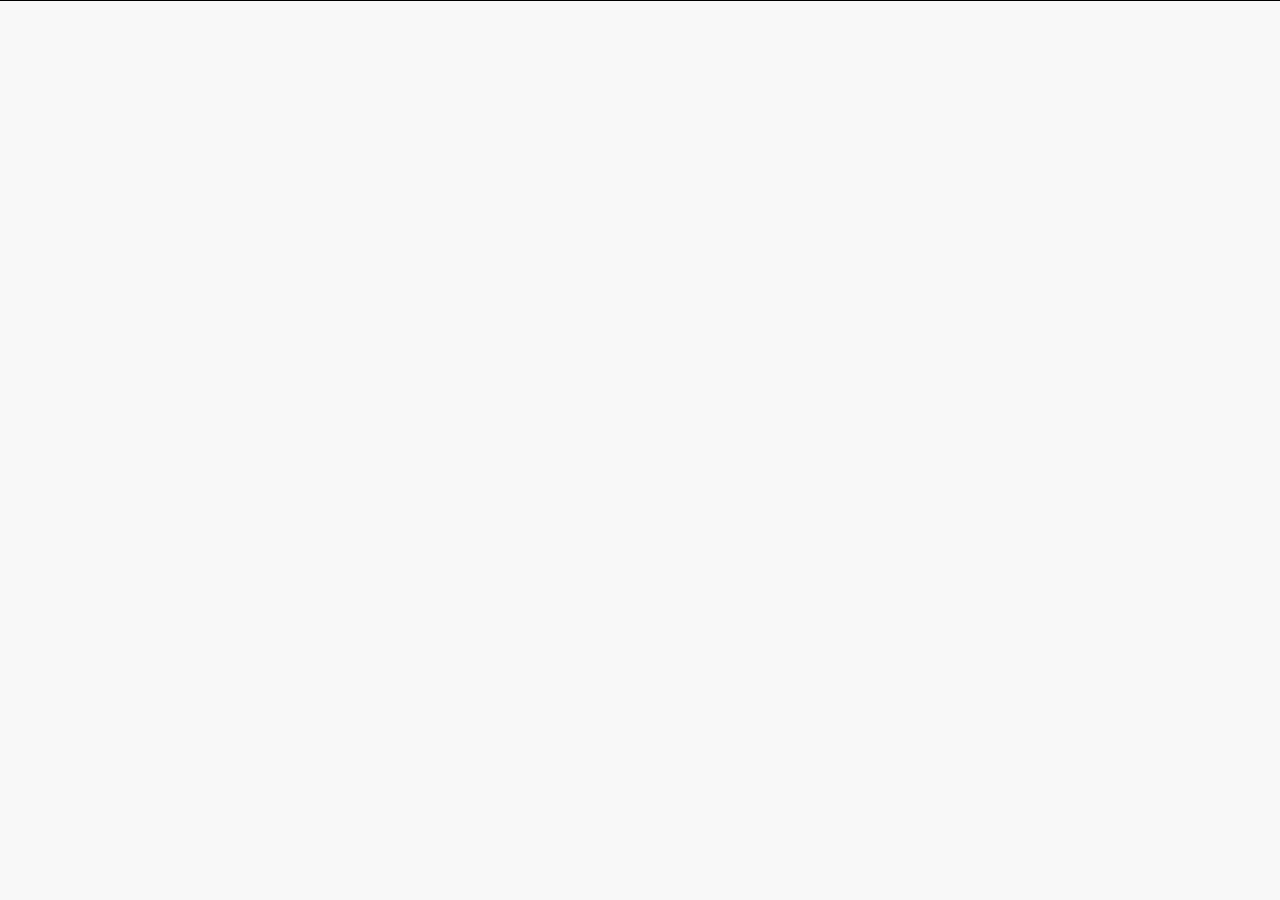
==== commit 89170933: "Add files via upload" ====
--- a/index.html
+++ b/index.html
@@ -10,14 +10,15 @@
 <meta name="description" content="全息去中心化数字资产交换平台 exchange">
 <meta name="keywords" content="全息去中心化数字资产交换平台 exchange btc eth">
 <meta name="csrf-token" content="zBAd25qg1Z6NWjJAD2YHE4q97CzFpA9p8ti3VSsQ">
-<title> kkcoin </title>
+<title>全息去中心化数字资产交换平台</title>
 <link href="css/kkcoinStyle.css" rel="stylesheet" type="text/css">
 <link href="css/reg_loginStyle.css" rel="stylesheet" type="text/css">
 <link href="css/common.css" rel="stylesheet" type="text/css">
 <script type="text/javascript" src="js/jquery-3.3.1.min.js"></script>
 <script type="text/javascript" src="js/layer.js"></script>
 <script type="text/javascript" src="js/zh-CN.js"></script>
-<script type="text/javascript" src="js/kkcommon.js"></script> <style type="text/css">
+<script type="text/javascript" src="js/kkcommon.js"></script> 
+<style type="text/css">
         .marketsTable table td{cursor:default;}
         .marketsTable td a:hover{color:#e8b342;}
         .gold_border{border:1px solid #e8b342;}
@@ -33,18 +34,18 @@
         .wrapMain .marketsTable tr td{cursor:pointer;}
     </style>
 </head>
-<link rel="stylesheet" href="css/loading.css">
+<!--<link rel="stylesheet" href="css/loading.css">
 <div id="loading" class="loading">
-<div class="loading_table">
-<div class="sk-wave">
-<div class="sk-rect sk-rect1"></div>
-<div class="sk-rect sk-rect2"></div>
-<div class="sk-rect sk-rect3"></div>
-<div class="sk-rect sk-rect4"></div>
-<div class="sk-rect sk-rect5"></div>
-</div>
-</div>
-</div>
+	<div class="loading_table">
+		<div class="sk-wave">
+			<div class="sk-rect sk-rect1"></div>
+			<div class="sk-rect sk-rect2"></div>
+			<div class="sk-rect sk-rect3"></div>
+			<div class="sk-rect sk-rect4"></div>
+			<div class="sk-rect sk-rect5"></div>
+		</div>
+	</div>
+</div>-->
 <body>
 <div class="wrapper">
 <div class="header">
--- a/css/common.css
+++ b/css/common.css
@@ -1 +1,2 @@
-body .layui-layer-btn .layui-layer-btn0{background:#d4a668;border:1px solid #d4a668}body .layui-layer-msg{min-width:150px}body .layui-layer-msg .layui-layer-padding{padding:13px 20px 13px 55px;vertical-align:middle}.layui-layer-dialog.layui-layer-msg .layui-layer-content .layui-layer-ico{top:10px}h1.logo{width:173px;background-size:160px 35px;background-position:10px 7px}.t_menu li{width:150px}.full_height{min-height:500px;height:calc(100vh - 210px)}.full_google{min-height:300px;height:calc(100vh - 450px)}.wrong{display:block;width:68px;height:68px;margin:20px auto;background:url(../images/newindex/wrong.png) no-repeat center center;overflow:hidden;text-indent:-999px}.header .navBar{margin:0 10px 0 20px}.createWrap{width:898px}.page{text-align:center}.page .pagination{display:inline-block;padding-left:0;margin:20px 0;border-radius:4px}.page .pagination>li{display:inline}.page .pagination>li>a,.page .pagination>li>span{position:relative;float:left;padding:6px 12px;margin-left:-1px;line-height:1.42857143;color:#337ab7;text-decoration:none;background-color:#fff;border:1px solid #ddd}.page .pagination>li:first-child>a,.page .pagination>li:first-child>span{margin-left:0;border-top-left-radius:4px;border-bottom-left-radius:4px}.page .pagination>li:last-child>a,.page .pagination>li:last-child>span{border-top-right-radius:4px;border-bottom-right-radius:4px}.page .pagination .active span{background-color:#d4a668;color:#fff}.inputIcoCalendar{background:url(../images/newindex/ico_comm.png) right -454px no-repeat}.no-data{padding:50px 0;text-align:center}.break_all{word-break:break-all}.doButton{display:inline-block;padding:2px 5px;border:1px solid #e5e7ea;background:#fff}.icon_del{background:url(../images/icon_del.png) center center no-repeat}html,body{height:100%}.wrapper{min-height:100%;padding-bottom:160px;box-sizing:border-box;width:100%;min-width:1200px}.footerNavBar{margin-top:-160px}.divSelect cite input{width:100%;display:inline-block}.submitBtDisabled,.submitBtDisabled:hover{background-color:#c2c2c2;cursor:default}.submitBt.disabled,.submitBt.disabled:hover{cursor:default}.googleVerify{width:228px;padding:30px 0 50px;margin:0 auto;font-size:14px}.google_input_title{padding:5px 0}.google_input{width:100%;text-indent:.5em;height:20px;padding:10px 0;text-align:left;line-height:20px;font-size:12px;background:#fff;border:1px solid #e0e0e0}.google_button_box{padding:20px 0 0}.gold_button,.gold_button:hover{display:inline-block;width:100%;text-align:center;height:40px;line-height:40px;background:#ca9349;color:#fff}@keyframes rotation{10%{transform:rotate(90deg);-webkit-transform:rotate(90deg)}50%{transform:rotate(0);-webkit-transform:rotate(0)}60%{transform:rotate(0);-webkit-transform:rotate(0)}90%{transform:rotate(90deg);-webkit-transform:rotate(90deg)}100%{transform:rotate(90deg);-webkit-transform:rotate(90deg)}}@-webkit-keyframes rotation{10%{transform:rotate(90deg);-webkit-transform:rotate(90deg)}50%{transform:rotate(0);-webkit-transform:rotate(0)}60%{transform:rotate(0);-webkit-transform:rotate(0)}90%{transform:rotate(90deg);-webkit-transform:rotate(90deg)}100%{transform:rotate(90deg);-webkit-transform:rotate(90deg)}}.rotateLayer{display:none;width:100%;height:100%;position:fixed;top:0;right:0;bottom:0;left:0;background-color:#000;z-index:200000;text-align:center;line-height:30px;color:#fff}.rotateLayer i.mobile{display:block;width:90px;height:150px;position:absolute;left:50%;top:50%;margin-left:-45px;margin-top:-100px;background:url(../images/newindex/mobile.png) no-repeat center center;background-size:cover;transform:rotate(90deg);-webkit-transform:rotate(90deg);-webkit-animation:rotation infinite 1.5s ease-in-out;animation:rotation infinite 1.5s ease-in-out}.mobile_desc{width:100%;height:30px;text-align:center;line-height:30px;position:absolute;left:0;top:50%;margin-top:80px;font-size:2rem}.posRelative{position:relative}.posAbsolute{position:absolute}.button_loading{text-align:center;line-height:100%;position:relative;background:#f3f3f3;border:#dfdfdf 1px solid}.button_loading .loading_icon{width:65px;background:url(../images/loading.gif) no-repeat left center;padding-left:40px;margin:0 auto}+body .layui-layer-btn .layui-layer-btn0{background:#d4a668;border:1px solid #d4a668}body .layui-layer-msg{min-width:150px}body .layui-layer-msg .layui-layer-padding{padding:13px 20px 13px 55px;vertical-align:middle}.layui-layer-dialog.layui-layer-msg .layui-layer-content .layui-layer-ico{top:10px}h1.logo{width:173px;background-size:160px 35px;background-position:10px 7px}.t_menu li{width:150px}.full_height{min-height:500px;height:calc(100vh - 210px)}.full_google{min-height:300px;height:calc(100vh - 450px)}.wrong{display:block;width:68px;height:68px;margin:20px auto;background:url(../images/newindex/wrong.png) no-repeat center center;overflow:hidden;text-indent:-999px}.header .navBar{margin:0 10px 0 20px}.createWrap{width:898px}.page{text-align:center}.page .pagination{display:inline-block;padding-left:0;margin:20px 0;border-radius:4px}.page .pagination>li{display:inline}.page .pagination>li>a,.page .pagination>li>span{position:relative;float:left;padding:6px 12px;margin-left:-1px;line-height:1.42857143;color:#337ab7;text-decoration:none;background-color:#fff;border:1px solid #ddd}.page .pagination>li:first-child>a,.page .pagination>li:first-child>span{margin-left:0;border-top-left-radius:4px;border-bottom-left-radius:4px}.page .pagination>li:last-child>a,.page .pagination>li:last-child>span{border-top-right-radius:4px;border-bottom-right-radius:4px}.page .pagination .active span{background-color:#d4a668;color:#fff}.inputIcoCalendar{background:url(../images/newindex/ico_comm.png) right -454px no-repeat}.no-data{padding:50px 0;text-align:center}.break_all{word-break:break-all}.doButton{display:inline-block;padding:2px 5px;border:1px solid #e5e7ea;background:#fff}.icon_del{background:url(../images/icon_del.png) center center no-repeat}html,body{height:100%}
+.wrapper{min-height:100%;padding-bottom:160px;box-sizing:border-box;width:100%;min-width:1200px}.footerNavBar{margin-top:-160px}.divSelect cite input{width:100%;display:inline-block}.submitBtDisabled,.submitBtDisabled:hover{background-color:#c2c2c2;cursor:default}.submitBt.disabled,.submitBt.disabled:hover{cursor:default}.googleVerify{width:228px;padding:30px 0 50px;margin:0 auto;font-size:14px}.google_input_title{padding:5px 0}.google_input{width:100%;text-indent:.5em;height:20px;padding:10px 0;text-align:left;line-height:20px;font-size:12px;background:#fff;border:1px solid #e0e0e0}.google_button_box{padding:20px 0 0}.gold_button,.gold_button:hover{display:inline-block;width:100%;text-align:center;height:40px;line-height:40px;background:#ca9349;color:#fff}@keyframes rotation{10%{transform:rotate(90deg);-webkit-transform:rotate(90deg)}50%{transform:rotate(0);-webkit-transform:rotate(0)}60%{transform:rotate(0);-webkit-transform:rotate(0)}90%{transform:rotate(90deg);-webkit-transform:rotate(90deg)}100%{transform:rotate(90deg);-webkit-transform:rotate(90deg)}}@-webkit-keyframes rotation{10%{transform:rotate(90deg);-webkit-transform:rotate(90deg)}50%{transform:rotate(0);-webkit-transform:rotate(0)}60%{transform:rotate(0);-webkit-transform:rotate(0)}90%{transform:rotate(90deg);-webkit-transform:rotate(90deg)}100%{transform:rotate(90deg);-webkit-transform:rotate(90deg)}}.rotateLayer{display:none;width:100%;height:100%;position:fixed;top:0;right:0;bottom:0;left:0;background-color:#000;z-index:200000;text-align:center;line-height:30px;color:#fff}.rotateLayer i.mobile{display:block;width:90px;height:150px;position:absolute;left:50%;top:50%;margin-left:-45px;margin-top:-100px;background:url(../images/newindex/mobile.png) no-repeat center center;background-size:cover;transform:rotate(90deg);-webkit-transform:rotate(90deg);-webkit-animation:rotation infinite 1.5s ease-in-out;animation:rotation infinite 1.5s ease-in-out}.mobile_desc{width:100%;height:30px;text-align:center;line-height:30px;position:absolute;left:0;top:50%;margin-top:80px;font-size:2rem}.posRelative{position:relative}.posAbsolute{position:absolute}.button_loading{text-align:center;line-height:100%;position:relative;background:#f3f3f3;border:#dfdfdf 1px solid}.button_loading .loading_icon{width:65px;background:url(../images/loading.gif) no-repeat left center;padding-left:40px;margin:0 auto}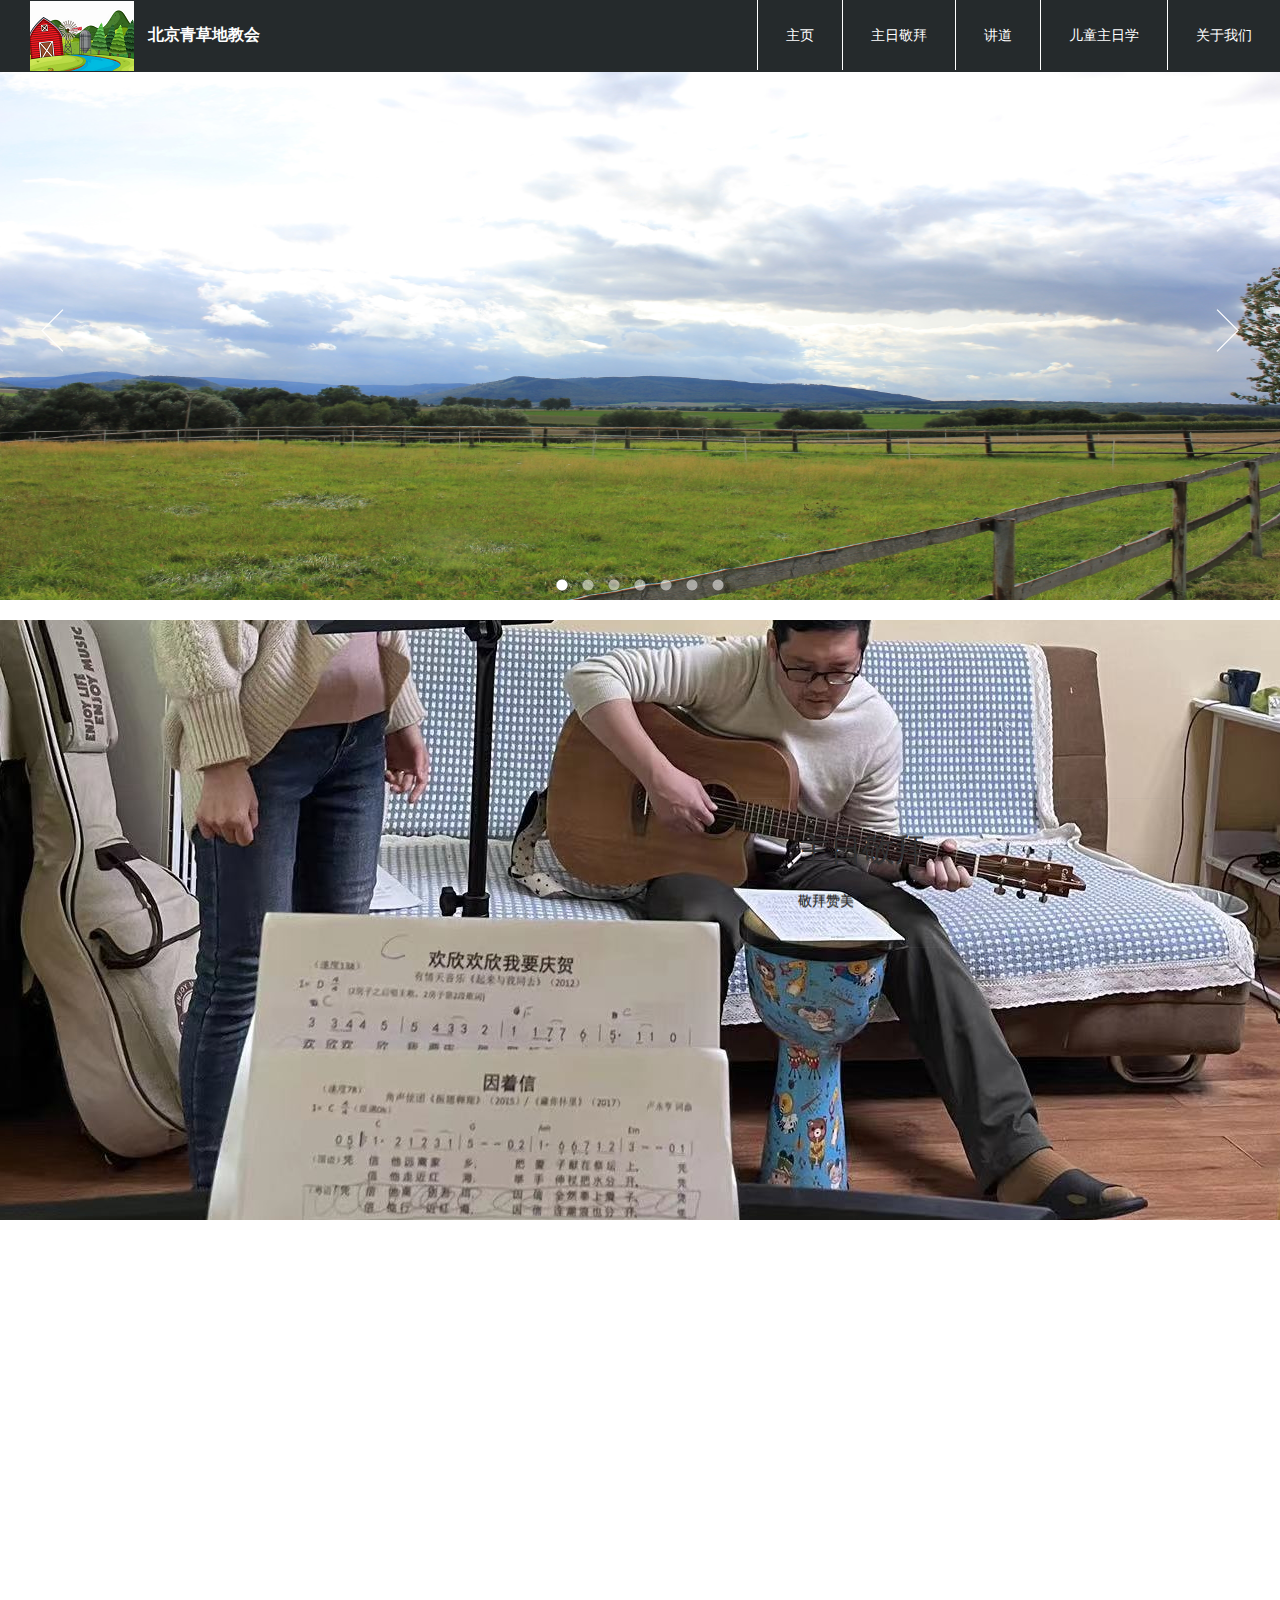
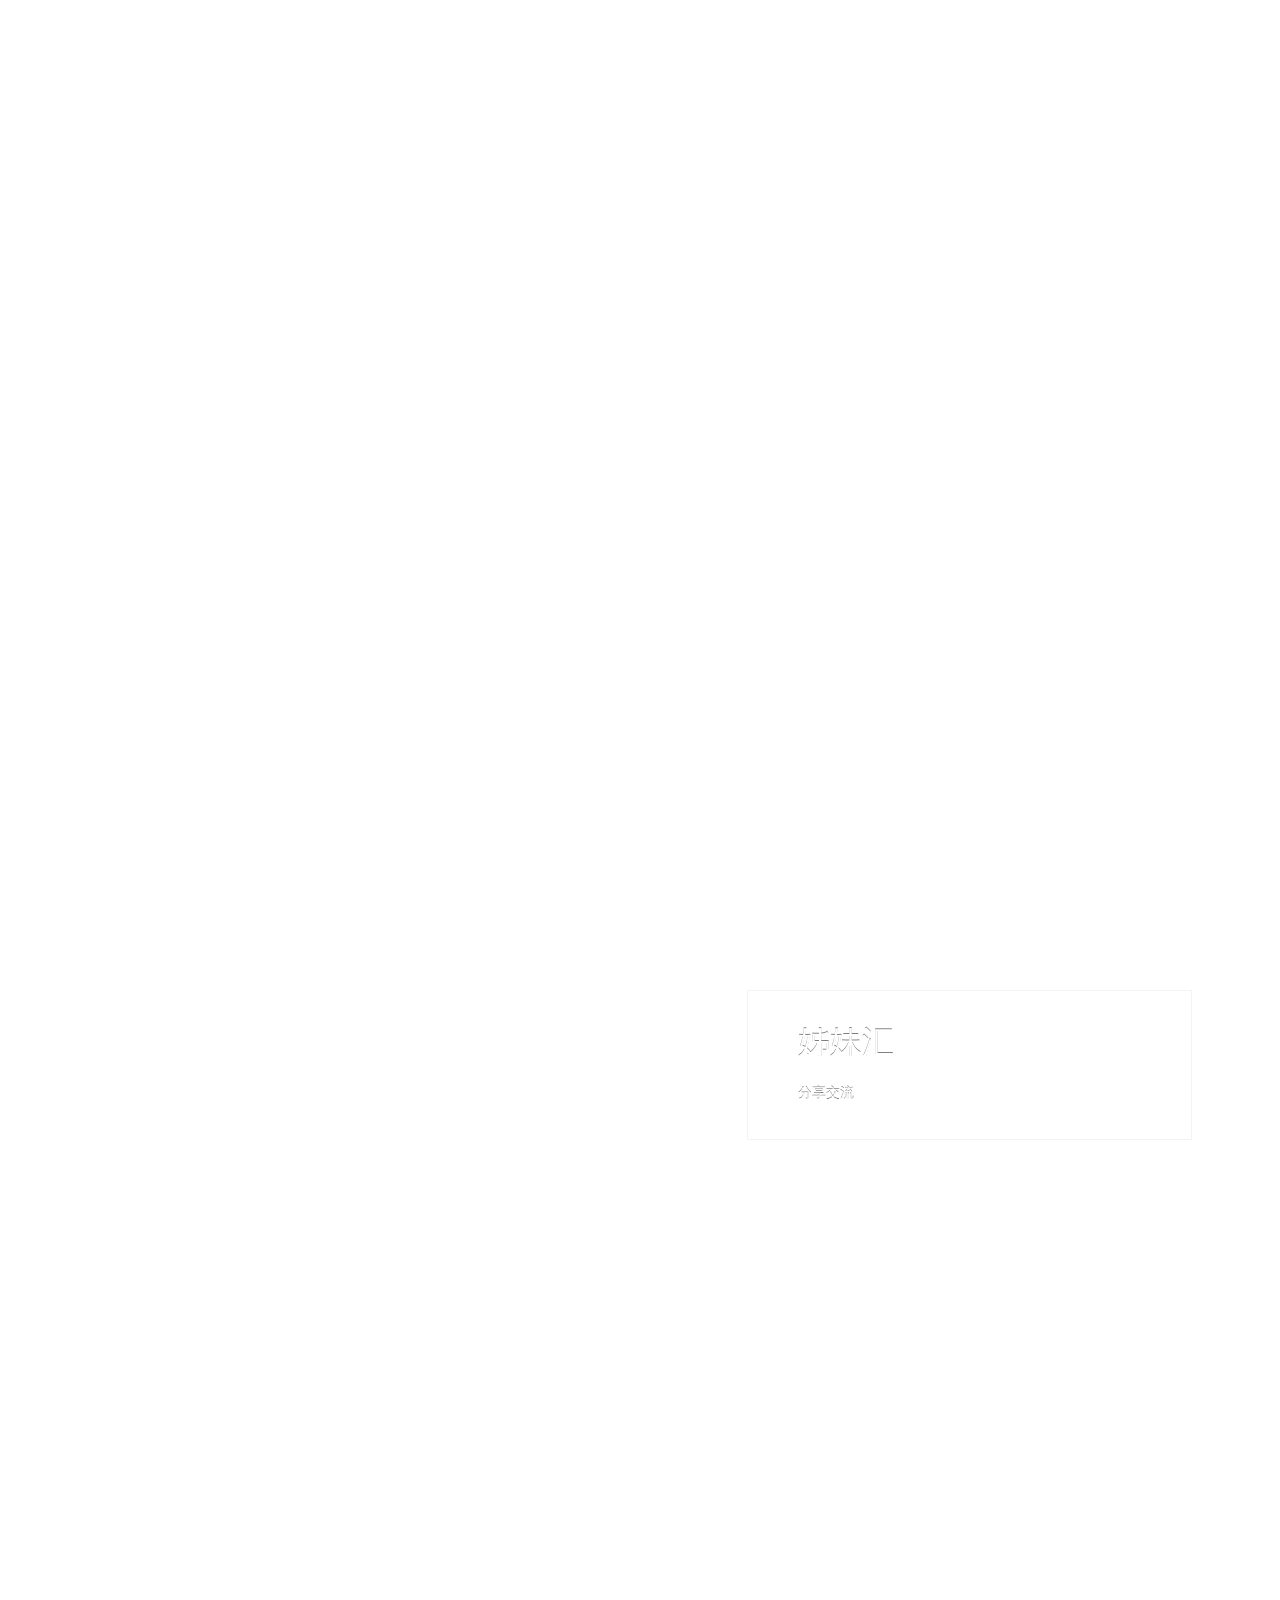
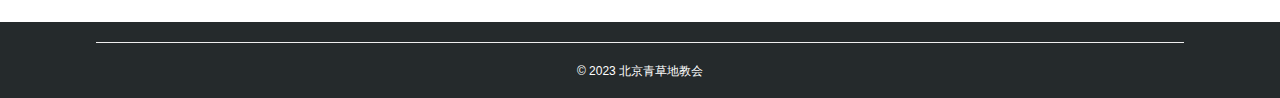
==== commit 55d0f2ad: "Add files via upload" ====
--- a/index.html
+++ b/index.html
@@ -1,1085 +1,577 @@
+    <!doctype html>
+    <html>
+    <head>
+    	<meta charset="UTF-8">
+    	<title>青草地教会</title>
+    	
+    	<meta name="viewport" content="width=device-width, initial-scale=1">
+<!--    	<meta name="keywords" content="光盐交互 光盐交互科技 键盘 机械键盘">-->
+<!--        <meta name="description" content="技术开发；技术推广；技术转让；技术咨询；技术服务；销售自行开发后的产品；计算机系统服务；基础软件服务、应用软件服务；软件开发；数据处理">-->
+        <!--<meta name="date" content="2017-09-21">--><!--Latest Publishing Date -->
+        <!--<meta name="sitecode" content="cn">-->
 
-<!doctype html>
-<html>
-<head>
-<link href="css/kkcoinIndexStyle.css" rel="stylesheet" type="text/css">
-<meta charset="utf-8">
-<meta http-equiv="X-UA-Compatible" content="IE=edge">
-<meta name="viewport" content="width=device-width, initial-scale=1.0, maximum-scale=1.0, user-scalable=0" />
-<meta name="author" content="chief">
-<meta name="description" content="全息去中心化数字资产交换平台 exchange">
-<meta name="keywords" content="全息去中心化数字资产交换平台 exchange btc eth">
-<meta name="csrf-token" content="zBAd25qg1Z6NWjJAD2YHE4q97CzFpA9p8ti3VSsQ">
-<title>全息去中心化数字资产交换平台</title>
-<link href="css/kkcoinStyle.css" rel="stylesheet" type="text/css">
-<link href="css/reg_loginStyle.css" rel="stylesheet" type="text/css">
-<link href="css/common.css" rel="stylesheet" type="text/css">
-<script type="text/javascript" src="js/jquery-3.3.1.min.js"></script>
-<script type="text/javascript" src="js/layer.js"></script>
-<script type="text/javascript" src="js/zh-CN.js"></script>
-<script type="text/javascript" src="js/kkcommon.js"></script> 
-<style type="text/css">
-        .marketsTable table td{cursor:default;}
-        .marketsTable td a:hover{color:#e8b342;}
-        .gold_border{border:1px solid #e8b342;}
-        .wrapper{display: none;}
-        .noticeBar ul li a:link{color:#999999;}
-        .noticeBar ul li a:visited{color:#999999;}
-        .noticeBar ul li a:hover{color:#ffffff;}
-        .tl{text-align:left;}
-        .tc{text-align:center;}
-        .tr{text-align:right;}
-        .sVol .vol{display:inline-block;padding-right:5px;}
-        .sVol_hr{display:inline-block;padding:0px 5px;}
-        .wrapMain .marketsTable tr td{cursor:pointer;}
-    </style>
-</head>
-<!--<link rel="stylesheet" href="css/loading.css">
-<div id="loading" class="loading">
-	<div class="loading_table">
-		<div class="sk-wave">
-			<div class="sk-rect sk-rect1"></div>
-			<div class="sk-rect sk-rect2"></div>
-			<div class="sk-rect sk-rect3"></div>
-			<div class="sk-rect sk-rect4"></div>
-			<div class="sk-rect sk-rect5"></div>
+		<!--<base href="" / target="_blank">-->
+	    
+	    <!--[if lt IE 9]>
+	      <script src="http://html5shim.googlecode.com/svn/trunk/html5.js"></script>
+	      <link rel="stylesheet" href="css/ie.css">
+	    <![endif]-->		
+		
+		
+		<!--浏览器地址栏显示的图片-->
+		<link rel="icon" type="img/png" href="image/ico.ico"/>
+		
+		<!--样式-->
+    	<link rel="stylesheet" type="text/css" href="css/e1.css"/>
+    	<link rel="stylesheet" type="text/css" href="css/bootstrap.min.css"/>
+    	
+    	<!--header头部-->
+    	<link rel="stylesheet" type="text/css" href="css/styles1.css"/>
+    	
+    	<!--Parallax-Scrollingstyle.css-->
+    	<!--<link rel="stylesheet" type="text/css" href="css/reset.css"/>-->
+    	<link rel="stylesheet" type="text/css" href="css/Parallax-Scrollingstyle.css"/>
+    	
+    	
+    	
+    	<script src="js/jquery-3.2.1.min.js" type="text/javascript" charset="utf-8"></script>
+    	<script src="js/bootstrap.min.js" type="text/javascript" charset="utf-8"></script>
+    	<!--nav特效-->
+    	<script src="js/responsive-nav.js"></script>
+    	<!--<script src="http://api.asilu.com/cdn/jquery.js,jquery.backstretch.min.js" type="text/javascript"></script>-->
+    	<!--背景切换特效-->
+    	<script src="js/jquery.backstretch.min.js" type="text/javascript" charset="utf-8"></script>
+    	
+    	<!--滚动条特效-->
+    	<script src="js/scrollRevealv0.1.3.js" type="text/javascript" charset="utf-8"></script>
+    	
+    	<!--回到顶部-->
+    	<script src="js/toTop.min.js" type="text/javascript" charset="utf-8"></script>
+    	
+    	<!--主页幻灯片-->
+    	<script src="js/jssor.slider.min.js" type="text/javascript" charset="utf-8"></script>
+    	<script src="js/sliders-style.js" type="text/javascript" charset="utf-8"></script>
+    
+    </head>
+    <body>
+    	
+<!--<div class="box">-->
+    		
+    	
+    	<header class="navbar navbar-fixed-top">
+    		
+	      	<a href="#home" class="logo"  data-scroll><img src="image/logo70.png"/></a>
+	      	<a href="index.html" class="logoText" >北京青草地教会</a>
+	      	<nav class="nav-collapse">
+		        <ul>
+			          <li class="menu-item"><a href="#home" data-scroll>主页</a></li>
+			          <li class="menu-item"><a href="#about" data-scroll>主日敬拜</a></li>
+			          <li class="menu-item"><a href="#projects" data-scroll>讲道</a></li>
+			          <li class="menu-item"><a href="#blog" data-scroll>儿童主日学</a></li>
+			          <li class="menu-item"><a href="http://www.google.com" target="_blank">关于我们</a></li>
+		        </ul>
+	      	</nav>
+    	</header>
+    	
+    <div id="home" class="bannertext">
+    	<div class="banner">
+			
+			<div style="position:relative;top:0;left:0;width:100%;overflow:hidden;">
+		
+		        <!--#region Jssor Slider Begin -->
+		        
+		        	
+		        <!--媒体查询控制宽度-->
+		        <div class="width1" id="slider1_container" style="position: relative; margin: 0 auto; top: 0px; left: 0px; width: ; height: 550px;">
+		            <!-- Loading Screen -->
+		            <div data-u="loading" class="jssorl-009-spin" style="position:absolute;top:0px;left:0px;width:38px;height:100%;text-align:center;background-color:rgba(0,0,0,0.7);">
+		                <img style="margin-top:-19px;position:relative;top:50%;width:38px;height:38px;" src="../svg/loading/static-svg/spin.svg" />
+		            </div>
+		
+		            <!-- Slides Container -->
+		            <!--媒体查询控制宽度-->
+		            <div class="width2" u="slides" style="cursor: ; position: absolute; left: 0px; top: 0px; width: ;  height: 550px; overflow: hidden;">
+		                <div>
+
+		                	<!--产品1-->
+		                    <img data-u="image" src="image/b1.jpg"   class="img-responsive" style="width: 1280px;" />
+		                    
+<!--		                    <div class="section section1">-->
+<!--		    	-->
+<!--						    	<div class="slide slide1">-->
+<!--						    		<div class="con">-->
+<!--							    		<h4>CURVE “巢” ：高效、智能</h4>-->
+<!--							    		<h3>CURVE “巢” ：高效</h3>-->
+<!--							    		<a href="n2.html" class="btn btn-primary"  target="_blank">了解更多</a>-->
+<!--						    		</div>-->
+<!--						    		-->
+<!--						    		&lt;!&ndash;<div class="one">-->
+<!--						    			he1-->
+<!--						    		</div>-->
+<!--						    		<div class="two">-->
+<!--						    			he2-->
+<!--						    		</div>&ndash;&gt;-->
+<!--						    		-->
+<!--						    	</div>-->
+<!--						    </div>-->
+		                    
+		                </div>
+		                <div>
+		                	<!--产品2-->
+		                    <img data-u="image" src="image/b2.jpg"   class="img-responsive"  style="width: 1280px;" />
+		                    
+<!--		                    <div class="section section1">-->
+<!--		    	-->
+<!--						    	<div class="slide slide1">-->
+<!--						    		<div class="con">-->
+<!--							    		<h4>CURVE “巢” ：高效、智能</h4>-->
+<!--							    		<h3>CURVE “巢” ：高效</h3>-->
+<!--							    		<a href="n3.html" class="btn btn-danger"  target="_blank">了解更多</a>-->
+<!--						    		</div>-->
+<!--						    		-->
+<!--						    		&lt;!&ndash;<div class="one">-->
+<!--						    			he1-->
+<!--						    		</div>-->
+<!--						    		<div class="two">-->
+<!--						    			he2-->
+<!--						    		</div>&ndash;&gt;-->
+<!--						    		-->
+<!--						    	</div>-->
+<!--						    </div>-->
+		                </div>
+		                <div>
+		                	<!--产品3-->
+		                    <img data-u="image" src="image/b3.jpg"   style="width: 1280px;" />
+		                    
+<!--		                    <div class="section section1">-->
+<!--		    	-->
+<!--						    	<div class="slide slide1">-->
+<!--						    		<div class="con">-->
+<!--							    		<h4>CURVE “巢” ：高效、智能</h4>-->
+<!--							    		<h3>CURVE “巢” ：高效</h3>-->
+<!--							    		<a href="n4.html" class="btn btn-info"  target="_blank">了解更多</a>-->
+<!--						    		</div>-->
+<!--						    		-->
+<!--						    		&lt;!&ndash;<div class="one">-->
+<!--						    			he1-->
+<!--						    		</div>-->
+<!--						    		<div class="two">-->
+<!--						    			he2-->
+<!--						    		</div>&ndash;&gt;-->
+<!--						    		-->
+<!--						    	</div>-->
+<!--						    </div>-->
+		                </div>
+		                <div>
+		                	<!--产品4-->
+		                    <img data-u="image" src="image/b4.jpg"   style="width: 1280px;" />
+		                    
+<!--		                    <div class="section section1">-->
+<!--		    	-->
+<!--						    	<div class="slide slide1">-->
+<!--						    		<div class="con">-->
+<!--							    		<h4>CURVE “巢” ：高效、智能</h4>-->
+<!--							    		<h3>CURVE “巢” ：高效</h3>-->
+<!--							    		<a href="n5.html" class="btn btn-primary"  target="_blank">了解更多</a>-->
+<!--						    		</div>-->
+<!--						    		-->
+<!--						    		&lt;!&ndash;<div class="one">-->
+<!--						    			he1-->
+<!--						    		</div>-->
+<!--						    		<div class="two">-->
+<!--						    			he2-->
+<!--						    		</div>&ndash;&gt;-->
+<!--						    		-->
+<!--						    	</div>-->
+<!--						    </div>-->
+		                </div>
+		                <div>
+		                	<!--产品5-->
+		                    <img data-u="image" src="image/b5.jpg"   style="width: 1280px;" />
+		                    
+<!--		                    <div class="section section1">-->
+<!--		    	-->
+<!--						    	<div class="slide slide1">-->
+<!--						    		<div class="con">-->
+<!--							    		<h4>CURVE “巢” ：高效、智能</h4>-->
+<!--							    		<h3>CURVE “巢” ：高效</h3>-->
+<!--							    		<a href="n6.html" class="btn btn-success"  target="_blank">了解更多</a>-->
+<!--						    		</div>-->
+<!--						    		-->
+<!--						    		&lt;!&ndash;<div class="one">-->
+<!--						    			he1-->
+<!--						    		</div>-->
+<!--						    		<div class="two">-->
+<!--						    			he2-->
+<!--						    		</div>&ndash;&gt;-->
+<!--						    		-->
+<!--						    	</div>-->
+<!--						    </div>-->
+		                </div>
+		                <div>
+		                	<!--产品6-->
+		                    <img data-u="image" src="image/b6.jpg"   style="width: 1280px;" />
+<!--		                    <div class="section section1">-->
+<!--		    	-->
+<!--						    	<div class="slide slide1">-->
+<!--						    		<div class="con">-->
+<!--							    		<h4>CURVE “巢” ：高效、智能</h4>-->
+<!--							    		<h3>CURVE “巢” ：高效</h3>-->
+<!--							    		<a href="n7.html" class="btn btn-primary"  target="_blank">了解更多</a>-->
+<!--						    		</div>-->
+<!--						    		-->
+<!--						    		&lt;!&ndash;<div class="one">-->
+<!--						    			he1-->
+<!--						    		</div>-->
+<!--						    		<div class="two">-->
+<!--						    			he2-->
+<!--						    		</div>&ndash;&gt;-->
+<!--						    		-->
+<!--						    	</div>-->
+<!--						    </div>-->
+		                </div>
+		                <div>
+		                	<!--产品7-->
+		                    <img data-u="image" src="image/b7.jpg"   style="width: 1280px;" />
+<!--		                    <div class="section section1">-->
+<!--		    	-->
+<!--						    	<div class="slide slide1">-->
+<!--						    		<div class="con">-->
+<!--							    		<h4>CURVE “巢” ：高效、智能</h4>-->
+<!--							    		<h3>CURVE “巢” ：高效</h3>-->
+<!--							    		<a href="n8.html" class="btn btn-danger"  target="_blank">了解更多</a>-->
+<!--						    		</div>-->
+<!--						    		-->
+<!--						    		&lt;!&ndash;<div class="one">-->
+<!--						    			he1-->
+<!--						    		</div>-->
+<!--						    		<div class="two">-->
+<!--						    			he2-->
+<!--						    		</div>&ndash;&gt;-->
+<!--						    		-->
+<!--						    	</div>-->
+<!--						    </div>-->
+		                </div>
+		            </div>
+		            
+		            <!--#region Bullet Navigator Skin Begin -->
+		            <!-- Help: https://www.jssor.com/development/slider-with-bullet-navigator.html -->
+		           
+		            <div data-u="navigator" class="jssorb051" style="position:absolute;bottom:12px;right:12px;" data-autocenter="1" data-scale="0.5" data-scale-bottom="0.75">
+		                <div data-u="prototype" class="i" style="width:16px;height:16px;">
+		                    <svg viewBox="0 0 16000 16000" style="position:absolute;top:0;left:0;width:100%;height:100%;">
+		                        <circle class="b" cx="8000" cy="8000" r="5800"></circle>
+		                    </svg>
+		                </div>
+		            </div>
+		            <!--#endregion Bullet Navigator Skin End -->
+		        
+		            <!--#region Arrow Navigator Skin Begin -->
+		            <!-- Help: https://www.jssor.com/development/slider-with-arrow-navigator.html -->
+		           
+		            <div data-u="arrowleft" class="jssora051" style="width:55px;height:55px;top:0px;left:25px;" data-autocenter="2" data-scale="0.75" data-scale-left="0.75">
+		                <svg viewBox="0 0 16000 16000" style="position:absolute;top:0;left:0;width:100%;height:100%;">
+		                    <polyline class="a" points="11040,1920 4960,8000 11040,14080 "></polyline>
+		                </svg>
+		            </div>
+		            <div data-u="arrowright" class="jssora051" style="width:55px;height:55px;top:0px;right:25px;" data-autocenter="2" data-scale="0.75" data-scale-right="0.75">
+		                <svg viewBox="0 0 16000 16000" style="position:absolute;top:0;left:0;width:100%;height:100%;">
+		                    <polyline class="a" points="4960,1920 11040,8000 4960,14080 "></polyline>
+		                </svg>
+		            </div>
+		            <!--#endregion Arrow Navigator Skin End -->
+		
+		        </div>
+		        
+    		</div> <!--#endregion Jssor Slider End -->
+				
 		</div>
-	</div>
-</div>-->
-<body>
-<div class="wrapper">
-<div class="header">
-<a href="index.html"><h1 class="logo">全息数字交易平台</h1></a>
-<ul class="navBar">
-<li><a href="/trade">
-交易中心<i></i></a></li>
-<li><a href="" target="_blank">
-帮助中心<i></i></a></li>
-<li><a href="/coin/up">
-上币申请<i></i></a></li>
-</ul>
-<div class=" cn " id="languageBt">
-<span class="ico icoWorld"></span>
-<span class="language">
-中文 </span>
-<span class="ico icoLanArr"></span>
-<ul class="languageSwitch">
-<li class="en" onclick="javascript:setLang('en');">English</li>
-</ul>
-</div>
+	</div><!--bannertext end-->
 
-<div class="userStatus">
-<span class="ico userIco"></span><a href="">登录</a> / <a href="">注册</a>
-</div>
+    		
+		    
+    	
+<!--</div>-->  
+    	
+    
 
-</div>
-
-<input type="hidden" id="ws_url" value="wss://api.kkcoin.com/ws/" />
-<div class="focusBar" style="overflow: hidden;">
-<div class="pagination"> </div>
-<ul class="focusList">
-<li style="display: block; background-image: url(img/ping1.jpg);">
-<a href="" target="_blank" class="focusLink">春雷计划第一波</a>
-</li>
-<li style="display: block; background-image: url(img/1h.jpg);">
-<a href="" target="_blank" class="focusLink">LIGHT光链登录kkcoin</a>
-</li>
-<li style="display: block; background-image: url(img/03.jpg);">
-<a href="" target="_blank" class="focusLink">共赢区块链资产交易平台</a>
-</li>
-<!--<li style="display: block; background-image: url(https://kkcoin.s3.ap-southeast-1.amazonaws.com/images/7fca2abf6bcd5ec0db7fdba7c84eda03.jpg);">
-<a href="" target="_blank" class="focusLink">0上币费</a>
-</li>
-<li style="display: block; background-image: url(https://kkcoin.s3.ap-southeast-1.amazonaws.com/images/376016f6d1d1a205ca066b3e81a8c48d.jpg);">
-<a href="" target="_blank" class="focusLink">1小时上币</a>
-</li>
-<li style="display: block; background-image: url(https://kkcoin.s3.ap-southeast-1.amazonaws.com/images/bf57639e3599fe7a213a43486ee88e5e.png);">
-<a href="" target="_blank" class="focusLink">SGC游戏界的以太坊</a>
-</li>-->
-</ul>
-<div class="noticeBar">
-<ul>
-<li class="tl"><a href="" target="_blank">全息每周公告（2018-03-12）</a></li>
-<li class="tc"><a href="" target="_blank">全息支持EOS主网映射公告 （2018-03-13）</a></li>
-<li class="tr"><a href="" target="_blank">全息维护公告（2018-03-13）</a></li>
-</ul>
-<div class="operation">
-<a href="javascript:void(0)" class="ico closeBt">CLOSE</a>
-</div>
-</div>
-</div>
-
-<div class="hotMarketsBar">
-<div class="wrapMain">
-<ul class="hotMarkets">
-<input type="hidden" name="pincount" id="pincount" value="5" />
-<div style="position:relative;float:left">
-<div style="position: relative">
-<div id="container0" data="KK_ETH" style="width:240px;height:110px">
-</div>
-<li style="position: absolute;left:0;top:0;">
-<a href="/trade?symbol=KK_ETH">
-<div class="item" style="width:215px;margin-left:6px;">
-<div class="tit">KK/ETH</div>
-<p class="priceChange asc change_top_KK_ETH">0%</p>
-<div class="priceInfo">
-<p><span class="last_price font18 fb last_price_KK_ETH">0.00000000</span> <span><span class="price cny_price_KK_ETH" rate="3418.00000000" pairs="KK_ETH"></span></span></p>
-<p class="dealPrice">成交额: <span class="volume_KK_ETH">0.00</span> ETH </p>
-</div>
-</div>
-</a>
-</li>
-</div>
-</div>
-<div style="position:relative;float:left">
-<div style="position: relative">
-<div id="container1" data="BAI_ETH" style="width:240px;height:110px">
-</div>
- <li style="position: absolute;left:0;top:0;">
-<a href="/trade?symbol=BAI_ETH">
-<div class="item" style="width:215px;margin-left:6px;">
-<div class="tit">BAI/ETH</div>
-<p class="priceChange asc change_top_BAI_ETH">0%</p>
-<div class="priceInfo">
-<p><span class="last_price font18 fb last_price_BAI_ETH">0.00000000</span> <span><span class="price cny_price_BAI_ETH" rate="3418.00000000" pairs="BAI_ETH"></span></span></p>
-<p class="dealPrice">成交额: <span class="volume_BAI_ETH">0.00</span> ETH </p>
-</div>
-</div>
-</a>
-</li>
-</div>
-</div>
-<div style="position:relative;float:left">
-<div style="position: relative">
-<div id="container2" data="EOS_ETH" style="width:240px;height:110px">
-</div>
-<li style="position: absolute;left:0;top:0;">
-<a href="/trade?symbol=EOS_ETH">
-<div class="item" style="width:215px;margin-left:6px;">
-<div class="tit">EOS/ETH</div>
-<p class="priceChange asc change_top_EOS_ETH">0%</p>
-<div class="priceInfo">
-<p><span class="last_price font18 fb last_price_EOS_ETH">0.000000</span> <span><span class="price cny_price_EOS_ETH" rate="3418.00000000" pairs="EOS_ETH"></span></span></p>
-<p class="dealPrice">成交额: <span class="volume_EOS_ETH">0.00</span> ETH </p>
-</div>
-</div>
-</a>
-</li>
-</div>
-</div>
-<div style="position:relative;float:left">
-<div style="position: relative">
-<div id="container3" data="BTC_bitCNY" style="width:240px;height:110px">
-</div>
-<li style="position: absolute;left:0;top:0;">
-<a href="/trade?symbol=BTC_bitCNY">
-<div class="item" style="width:215px;margin-left:6px;">
-<div class="tit">BTC/bitCNY</div>
-<p class="priceChange asc change_top_BTC_bitCNY">0%</p>
-<div class="priceInfo">
-<p><span class="last_price font18 fb last_price_BTC_bitCNY">0</span> <span><span class="price cny_price_BTC_bitCNY" rate="1" pairs="BTC_bitCNY"></span></span></p>
-<p class="dealPrice">成交额: <span class="volume_BTC_bitCNY">0.00</span> bitCNY </p>
-</div>
-</div>
-</a>
-</li>
-</div>
-</div>
-<div style="position:relative;float:left">
-<div style="position: relative">
-<div id="container4" data="ETH_bitCNY" style="width:240px;height:110px">
-</div>
-<li style="position: absolute;left:0;top:0;">
-<a href="/trade?symbol=ETH_bitCNY">
-<div class="item" style="width:215px;margin-left:6px;">
-<div class="tit">ETH/bitCNY</div>
-<p class="priceChange asc change_top_ETH_bitCNY">0%</p>
-<div class="priceInfo">
- <p><span class="last_price font18 fb last_price_ETH_bitCNY">0.00</span> <span><span class="price cny_price_ETH_bitCNY" rate="1" pairs="ETH_bitCNY"></span></span></p>
-<p class="dealPrice">成交额: <span class="volume_ETH_bitCNY">0.00</span> bitCNY </p>
-</div>
-</div>
-</a>
-</li>
-</div>
-</div>
-</ul>
-</div>
-<div class="cl"></div>
-</div>
-
-<div class="wrapMain tabs">
-<div class="marketsTop">
-<ul class="t_menu">
-<li>自选</li>
-<li class="cur">ETH市场</li>
-<li>bitCNY市场</li>
-<li>USC市场</li>
-<li>创新市场</li>
-</ul>
-<div class="searchBox" style="float:left;margin:3px 0px 0px 10px;width:158px;">
-<a href="javascript:void(0)" class="ico searchBt">search</a>
-<div class="input">
-<input type="text" placeholder="" class="searchInput" oninput="search();" onpropertychange="search();" />
-</div>
-</div>
-</div>
-
-<div class="marketsTable">
-<div class="favoriteList t_cont" style="display: none;">
-<table width="100%" border="0" cellspacing="0" cellpadding="0">
-<tbody>
-<tr class="theader" id="fav_th">
-<th width="4%"><span class="favoriteIco"></span></th>
-<th width="8%">市场</th>
-<th width="25%">最新价</th>
-<th width="15%">24h涨跌</th>
-<th width="16%">24h最高价 </th>
-<th width="16%">24h最低价</th>
-<th width="16%">24h成交量</th>
-</tr>
-</tbody>
-</table>
-</div>
-
-<div class="t_cont">
-<table width="100%" border="0" cellspacing="0" cellpadding="0">
-<tbody>
-<tr class="theader">
-<th width="4%"><span class="favoriteIco"></span></th>
-<th width="8%">市场</th>
-<th width="25%">最新价</th>
-<th width="15%">24h涨跌</th>
-<th width="16%">24h最高价 </th>
-<th width="16%">24h最低价</th>
-<th width="16%">24h成交量</th>
-</tr>
-<tr data="KK/ETH">
-<td>
-<span class="ico favoriteIco" data="1"></span>
-</td>
-<td><a href="/trade?symbol=KK_ETH">KK/ETH</a></td>
-<td>
-<span class="last_price last_price_KK_ETH">0.00000000</span>
-<span class="gray">/ <span class="price cny_price_KK_ETH" rate="3418.00000000" pairs="KK_ETH"></span></span>
-</td>
-<td>
-<span class="gray change_rate_KK_ETH">0%</span>
-</td>
-<td class="high_price_KK_ETH">0.00000000</td>
-<td class="low_price_KK_ETH">0.00000000</td>
-<td><span class="volume_KK_ETH">0.00</span> ETH</td>
-</tr>
-<tr data="BAI/ETH">
- <td>
-<span class="ico favoriteIco" data="46"></span>
-</td>
-<td><a href="/trade?symbol=BAI_ETH">BAI/ETH</a></td>
-<td>
-<span class="last_price last_price_BAI_ETH">0.00000000</span>
-<span class="gray">/ <span class="price cny_price_BAI_ETH" rate="3418.00000000" pairs="BAI_ETH"></span></span>
-</td>
-<td>
-<span class="gray change_rate_BAI_ETH">0%</span>
-</td>
-<td class="high_price_BAI_ETH">0.00000000</td>
-<td class="low_price_BAI_ETH">0.00000000</td>
-<td><span class="volume_BAI_ETH">0.00</span> ETH</td>
-</tr>
-<tr data="PRA/ETH">
-<td>
-<span class="ico favoriteIco" data="44"></span>
-</td>
-<td><a href="/trade?symbol=PRA_ETH">PRA/ETH</a></td>
-<td>
-<span class="last_price last_price_PRA_ETH">0.000000</span>
-<span class="gray">/ <span class="price cny_price_PRA_ETH" rate="3418.00000000" pairs="PRA_ETH"></span></span>
-</td>
-<td>
-<span class="gray change_rate_PRA_ETH">0%</span>
-</td>
-<td class="high_price_PRA_ETH">0.000000</td>
-<td class="low_price_PRA_ETH">0.000000</td>
-<td><span class="volume_PRA_ETH">0.00</span> ETH</td>
-</tr>
-<tr data="MUSK/ETH">
-<td>
-<span class="ico favoriteIco" data="41"></span>
-</td>
-<td><a href="/trade?symbol=MUSK_ETH">MUSK/ETH</a></td>
-<td>
-<span class="last_price last_price_MUSK_ETH">0.00000000</span>
-<span class="gray">/ <span class="price cny_price_MUSK_ETH" rate="3418.00000000" pairs="MUSK_ETH"></span></span>
-</td>
-<td>
-<span class="gray change_rate_MUSK_ETH">0%</span>
-</td>
-<td class="high_price_MUSK_ETH">0.00000000</td>
-<td class="low_price_MUSK_ETH">0.00000000</td>
-<td><span class="volume_MUSK_ETH">0.00</span> ETH</td>
-</tr>
-<tr data="KCASH/ETH">
-<td>
-<span class="ico favoriteIco" data="34"></span>
-</td>
-<td><a href="/trade?symbol=KCASH_ETH">KCASH/ETH</a></td>
-<td>
-<span class="last_price last_price_KCASH_ETH">0.00000000</span>
-<span class="gray">/ <span class="price cny_price_KCASH_ETH" rate="3418.00000000" pairs="KCASH_ETH"></span></span>
-</td>
- <td>
-<span class="gray change_rate_KCASH_ETH">0%</span>
-</td>
-<td class="high_price_KCASH_ETH">0.00000000</td>
-<td class="low_price_KCASH_ETH">0.00000000</td>
-<td><span class="volume_KCASH_ETH">0.00</span> ETH</td>
-</tr>
-<tr data="LET/ETH">
-<td>
-<span class="ico favoriteIco" data="32"></span>
-</td>
-<td><a href="/trade?symbol=LET_ETH">LET/ETH</a></td>
-<td>
-<span class="last_price last_price_LET_ETH">0.00000000</span>
-<span class="gray">/ <span class="price cny_price_LET_ETH" rate="3418.00000000" pairs="LET_ETH"></span></span>
-</td>
-<td>
-<span class="gray change_rate_LET_ETH">0%</span>
-</td>
-<td class="high_price_LET_ETH">0.00000000</td>
-<td class="low_price_LET_ETH">0.00000000</td>
-<td><span class="volume_LET_ETH">0.00</span> ETH</td>
-</tr>
-<tr data="SSP/ETH">
-<td>
-<span class="ico favoriteIco" data="31"></span>
-</td>
-<td><a href="/trade?symbol=SSP_ETH">SSP/ETH</a></td>
-<td>
-<span class="last_price last_price_SSP_ETH">0.00000000</span>
-<span class="gray">/ <span class="price cny_price_SSP_ETH" rate="3418.00000000" pairs="SSP_ETH"></span></span>
-</td>
-<td>
-<span class="gray change_rate_SSP_ETH">0%</span>
-</td>
-<td class="high_price_SSP_ETH">0.00000000</td>
-<td class="low_price_SSP_ETH">0.00000000</td>
-<td><span class="volume_SSP_ETH">0.00</span> ETH</td>
-</tr>
-<tr data="CPU/ETH">
-<td>
-<span class="ico favoriteIco" data="30"></span>
-</td>
-<td><a href="/trade?symbol=CPU_ETH">CPU/ETH</a></td>
-<td>
-<span class="last_price last_price_CPU_ETH">0.00000000</span>
-<span class="gray">/ <span class="price cny_price_CPU_ETH" rate="3418.00000000" pairs="CPU_ETH"></span></span>
-</td>
-<td>
-<span class="gray change_rate_CPU_ETH">0%</span>
-</td>
-<td class="high_price_CPU_ETH">0.00000000</td>
-<td class="low_price_CPU_ETH">0.00000000</td>
-<td><span class="volume_CPU_ETH">0.00</span> ETH</td>
-</tr>
-<tr data="SGCC/ETH">
-<td>
-<span class="ico favoriteIco" data="29"></span>
-</td>
-<td><a href="/trade?symbol=SGCC_ETH">SGCC/ETH</a></td>
-<td>
-<span class="last_price last_price_SGCC_ETH">0.00000000</span>
-<span class="gray">/ <span class="price cny_price_SGCC_ETH" rate="3418.00000000" pairs="SGCC_ETH"></span></span>
-</td>
-<td>
-<span class="gray change_rate_SGCC_ETH">0%</span>
-</td>
-<td class="high_price_SGCC_ETH">0.00000000</td>
-<td class="low_price_SGCC_ETH">0.00000000</td>
-<td><span class="volume_SGCC_ETH">0.00</span> ETH</td>
-</tr>
-<tr data="CAF/ETH">
-<td>
-<span class="ico favoriteIco" data="28"></span>
-</td>
-<td><a href="/trade?symbol=CAF_ETH">CAF/ETH</a></td>
-<td>
-<span class="last_price last_price_CAF_ETH">0.00000000</span>
-<span class="gray">/ <span class="price cny_price_CAF_ETH" rate="3418.00000000" pairs="CAF_ETH"></span></span>
-</td>
-<td>
-<span class="gray change_rate_CAF_ETH">0%</span>
-</td>
-<td class="high_price_CAF_ETH">0.00000000</td>
-<td class="low_price_CAF_ETH">0.00000000</td>
-<td><span class="volume_CAF_ETH">0.00</span> ETH</td>
-</tr>
-<tr data="HOT/ETH">
-<td>
-<span class="ico favoriteIco" data="27"></span>
-</td>
-<td><a href="/trade?symbol=HOT_ETH">HOT/ETH</a></td>
-<td>
-<span class="last_price last_price_HOT_ETH">0.00000000</span>
-<span class="gray">/ <span class="price cny_price_HOT_ETH" rate="3418.00000000" pairs="HOT_ETH"></span></span>
-</td>
-<td>
-<span class="gray change_rate_HOT_ETH">0%</span>
-</td>
-<td class="high_price_HOT_ETH">0.00000000</td>
-<td class="low_price_HOT_ETH">0.00000000</td>
-<td><span class="volume_HOT_ETH">0.00</span> ETH</td>
-</tr>
-<tr data="MTN/ETH">
-<td>
-<span class="ico favoriteIco" data="26"></span>
-</td>
-<td><a href="/trade?symbol=MTN_ETH">MTN/ETH</a></td>
-<td>
-<span class="last_price last_price_MTN_ETH">0.000000</span>
-<span class="gray">/ <span class="price cny_price_MTN_ETH" rate="3418.00000000" pairs="MTN_ETH"></span></span>
-</td>
-<td>
-<span class="gray change_rate_MTN_ETH">0%</span>
- </td>
-<td class="high_price_MTN_ETH">0.000000</td>
-<td class="low_price_MTN_ETH">0.000000</td>
-<td><span class="volume_MTN_ETH">0.00</span> ETH</td>
-</tr>
-<tr data="CANDY/ETH">
-<td>
-<span class="ico favoriteIco" data="25"></span>
-</td>
-<td><a href="/trade?symbol=CANDY_ETH">CANDY/ETH</a></td>
-<td>
-<span class="last_price last_price_CANDY_ETH">0.00000000</span>
-<span class="gray">/ <span class="price cny_price_CANDY_ETH" rate="3418.00000000" pairs="CANDY_ETH"></span></span>
-</td>
-<td>
-<span class="gray change_rate_CANDY_ETH">0%</span>
-</td>
-<td class="high_price_CANDY_ETH">0.00000000</td>
-<td class="low_price_CANDY_ETH">0.00000000</td>
-<td><span class="volume_CANDY_ETH">0.00</span> ETH</td>
-</tr>
-<tr data="PRS/ETH">
-<td>
-<span class="ico favoriteIco" data="24"></span>
-</td>
-<td><a href="/trade?symbol=PRS_ETH">PRS/ETH</a></td>
-<td>
-<span class="last_price last_price_PRS_ETH">0.000000</span>
-<span class="gray">/ <span class="price cny_price_PRS_ETH" rate="3418.00000000" pairs="PRS_ETH"></span></span>
-</td>
-<td>
-<span class="gray change_rate_PRS_ETH">0%</span>
-</td>
-<td class="high_price_PRS_ETH">0.000000</td>
-<td class="low_price_PRS_ETH">0.000000</td>
-<td><span class="volume_PRS_ETH">0.00</span> ETH</td>
-</tr>
-<tr data="BIG/ETH">
-<td>
-<span class="ico favoriteIco" data="23"></span>
-</td>
-<td><a href="/trade?symbol=BIG_ETH">BIG/ETH</a></td>
-<td>
-<span class="last_price last_price_BIG_ETH">0.000000</span>
-<span class="gray">/ <span class="price cny_price_BIG_ETH" rate="3418.00000000" pairs="BIG_ETH"></span></span>
-</td>
-<td>
-<span class="gray change_rate_BIG_ETH">0%</span>
-</td>
-<td class="high_price_BIG_ETH">0.000000</td>
-<td class="low_price_BIG_ETH">0.000000</td>
-<td><span class="volume_BIG_ETH">0.00</span> ETH</td>
-</tr>
-<tr data="XIN/ETH">
-<td>
-<span class="ico favoriteIco" data="22"></span>
-</td>
-<td><a href="/trade?symbol=XIN_ETH">XIN/ETH</a></td>
-<td>
-<span class="last_price last_price_XIN_ETH">0.000000</span>
-<span class="gray">/ <span class="price cny_price_XIN_ETH" rate="3418.00000000" pairs="XIN_ETH"></span></span>
-</td>
-<td>
-<span class="gray change_rate_XIN_ETH">0%</span>
-</td>
-<td class="high_price_XIN_ETH">0.000000</td>
-<td class="low_price_XIN_ETH">0.000000</td>
-<td><span class="volume_XIN_ETH">0.00</span> ETH</td>
-</tr>
-<tr data="GTO/ETH">
-<td>
-<span class="ico favoriteIco" data="20"></span>
-</td>
-<td><a href="/trade?symbol=GTO_ETH">GTO/ETH</a></td>
-<td>
-<span class="last_price last_price_GTO_ETH">0.000000</span>
-<span class="gray">/ <span class="price cny_price_GTO_ETH" rate="3418.00000000" pairs="GTO_ETH"></span></span>
-</td>
-<td>
-<span class="gray change_rate_GTO_ETH">0%</span>
-</td>
-<td class="high_price_GTO_ETH">0.000000</td>
-<td class="low_price_GTO_ETH">0.000000</td>
-<td><span class="volume_GTO_ETH">0.00</span> ETH</td>
-</tr>
-<tr data="EOS/ETH">
-<td>
-<span class="ico favoriteIco" data="2"></span>
-</td>
-<td><a href="/trade?symbol=EOS_ETH">EOS/ETH</a></td>
-<td>
-<span class="last_price last_price_EOS_ETH">0.000000</span>
-<span class="gray">/ <span class="price cny_price_EOS_ETH" rate="3418.00000000" pairs="EOS_ETH"></span></span>
-</td>
-<td>
-<span class="gray change_rate_EOS_ETH">0%</span>
-</td>
-<td class="high_price_EOS_ETH">0.000000</td>
-<td class="low_price_EOS_ETH">0.000000</td>
-<td><span class="volume_EOS_ETH">0.00</span> ETH</td>
-</tr>
-<tr data="LIGHT/ETH">
-<td>
-<span class="ico favoriteIco" data="45"></span>
-</td>
-<td><a href="/trade?symbol=LIGHT_ETH">LIGHT/ETH</a></td>
-<td>
-<span class="last_price last_price_LIGHT_ETH">0.00000000</span>
-<span class="gray">/ <span class="price cny_price_LIGHT_ETH" rate="3418.00000000" pairs="LIGHT_ETH"></span></span>
-</td>
-<td>
-<span class="gray change_rate_LIGHT_ETH">0%</span>
-</td>
-<td class="high_price_LIGHT_ETH">0.00000000</td>
-<td class="low_price_LIGHT_ETH">0.00000000</td>
-<td><span class="volume_LIGHT_ETH">0.00</span> ETH</td>
-</tr>
-</tbody>
-</table>
-</div>
-<div class="t_cont" style="display:none;">
-<table width="100%" border="0" cellspacing="0" cellpadding="0">
-<tbody>
-<tr class="theader">
-<th width="4%"><span class="favoriteIco"></span></th>
-<th width="8%">市场</th>
-<th width="25%">最新价</th>
-<th width="15%">24h涨跌</th>
-<th width="16%">24h最高价 </th>
-<th width="16%">24h最低价</th>
-<th width="16%">24h成交量</th>
-</tr>
-<tr data="LTC/bitCNY">
-<td>
-<span class="ico favoriteIco" data="6"></span>
-</td>
-<td><a href="/trade?symbol=LTC_bitCNY">LTC/bitCNY</a></td>
-<td>
-<span class="last_price last_price_LTC_bitCNY">0.00</span>
-<span class="gray">/ <span class="price cny_price_LTC_bitCNY" rate="1" pairs="LTC_bitCNY"></span></span>
-</td>
-<td>
-<span class="gray change_rate_LTC_bitCNY">0%</span>
-</td>
-<td class="high_price_LTC_bitCNY">0.00</td>
-<td class="low_price_LTC_bitCNY">0.00</td>
-<td><span class="volume_LTC_bitCNY">0.00</span> bitCNY</td>
-</tr>
-<tr data="ETH/bitCNY">
-<td>
-<span class="ico favoriteIco" data="5"></span>
-</td>
-<td><a href="/trade?symbol=ETH_bitCNY">ETH/bitCNY</a></td>
-<td>
-<span class="last_price last_price_ETH_bitCNY">0.00</span>
-<span class="gray">/ <span class="price cny_price_ETH_bitCNY" rate="1" pairs="ETH_bitCNY"></span></span>
-</td>
-<td>
-<span class="gray change_rate_ETH_bitCNY">0%</span>
-</td>
-<td class="high_price_ETH_bitCNY">0.00</td>
-<td class="low_price_ETH_bitCNY">0.00</td>
-<td><span class="volume_ETH_bitCNY">0.00</span> bitCNY</td>
-</tr>
-<tr data="BTC/bitCNY">
-<td>
-<span class="ico favoriteIco" data="4"></span>
-</td>
-<td><a href="/trade?symbol=BTC_bitCNY">BTC/bitCNY</a></td>
-<td>
-<span class="last_price last_price_BTC_bitCNY">0</span>
-<span class="gray">/ <span class="price cny_price_BTC_bitCNY" rate="1" pairs="BTC_bitCNY"></span></span>
-</td>
-<td>
-<span class="gray change_rate_BTC_bitCNY">0%</span>
- </td>
-<td class="high_price_BTC_bitCNY">0</td>
-<td class="low_price_BTC_bitCNY">0</td>
-<td><span class="volume_BTC_bitCNY">0.00</span> bitCNY</td>
-</tr>
-</tbody>
-</table>
-</div>
-<div class="t_cont" style="display:none;">
-<table width="100%" border="0" cellspacing="0" cellpadding="0">
-<tbody>
-<tr class="theader">
-<th width="4%"><span class="favoriteIco"></span></th>
-<th width="8%">市场</th>
-<th width="25%">最新价</th>
-<th width="15%">24h涨跌</th>
-<th width="16%">24h最高价 </th>
-<th width="16%">24h最低价</th>
-<th width="16%">24h成交量</th>
-</tr>
-<tr data="ETH/USC">
-<td>
-<span class="ico favoriteIco" data="39"></span>
-</td>
-<td><a href="/trade?symbol=ETH_USC">ETH/USC</a></td>
-<td>
-<span class="last_price last_price_ETH_USC">0.00</span>
-<span class="gray">/ <span class="price cny_price_ETH_USC" rate="6.3176" pairs="ETH_USC"></span></span>
-</td>
-<td>
-<span class="gray change_rate_ETH_USC">0%</span>
-</td>
-<td class="high_price_ETH_USC">0.00</td>
-<td class="low_price_ETH_USC">0.00</td>
-<td><span class="volume_ETH_USC">0.00</span> USC</td>
-</tr>
-<tr data="KCASH/USC">
-<td>
-<span class="ico favoriteIco" data="38"></span>
-</td>
-<td><a href="/trade?symbol=KCASH_USC">KCASH/USC</a></td>
-<td>
-<span class="last_price last_price_KCASH_USC">0.0000</span>
-<span class="gray">/ <span class="price cny_price_KCASH_USC" rate="6.3176" pairs="KCASH_USC"></span></span>
-</td>
-<td>
-<span class="gray change_rate_KCASH_USC">0%</span>
-</td>
-<td class="high_price_KCASH_USC">0.0000</td>
-<td class="low_price_KCASH_USC">0.0000</td>
-<td><span class="volume_KCASH_USC">0.00</span> USC</td>
-</tr>
-<tr data="LET/USC">
-<td>
-<span class="ico favoriteIco" data="37"></span>
-</td>
-<td><a href="/trade?symbol=LET_USC">LET/USC</a></td>
-<td>
-<span class="last_price last_price_LET_USC">0.0000</span>
-<span class="gray">/ <span class="price cny_price_LET_USC" rate="6.3176" pairs="LET_USC"></span></span>
-</td>
- <td>
-<span class="gray change_rate_LET_USC">0%</span>
-</td>
-<td class="high_price_LET_USC">0.0000</td>
-<td class="low_price_LET_USC">0.0000</td>
-<td><span class="volume_LET_USC">0.00</span> USC</td>
-</tr>
-<tr data="SSP/USC">
-<td>
-<span class="ico favoriteIco" data="36"></span>
-</td>
-<td><a href="/trade?symbol=SSP_USC">SSP/USC</a></td>
-<td>
-<span class="last_price last_price_SSP_USC">0.0000</span>
-<span class="gray">/ <span class="price cny_price_SSP_USC" rate="6.3176" pairs="SSP_USC"></span></span>
-</td>
-<td>
-<span class="gray change_rate_SSP_USC">0%</span>
-</td>
-<td class="high_price_SSP_USC">0.0000</td>
-<td class="low_price_SSP_USC">0.0000</td>
-<td><span class="volume_SSP_USC">0.00</span> USC</td>
-</tr>
-</tbody>
-</table>
-</div>
-
-<div class="t_cont" style="display: none;">
-<table width="100%" border="0" cellspacing="0" cellpadding="0">
-<tbody>
-<tr class="theader">
-<th width="4%"><span class="favoriteIco"></span></th>
-<th width="8%">市场</th>
-<th width="25%">最新价</th>
-<th width="15%">24h涨跌</th>
-<th width="16%">24h最高价 </th>
-<th width="16%">24h最低价</th>
-<th width="16%">24h成交量</th>
-</tr>
-<tr data="NXO/ETH">
-<td>
-<span class="ico favoriteIco" data="51"></span>
-</td>
-<td><a href="/trade?symbol=NXO_ETH">NXO/ETH</a></td>
-<td>
-<span class="last_price last_price_NXO_ETH">0.00000000</span>
-<span class="gray">/ <span class="price cny_price_NXO_ETH" rate="3418.00000000" pairs="NXO_ETH"></span></span>
-</td>
-<td>
-<span class="gray change_rate_NXO_ETH">0%</span>
-</td>
-<td class="high_price_NXO_ETH">0.00000000</td>
-<td class="low_price_NXO_ETH">0.00000000</td>
-<td><span class="volume_NXO_ETH">0.00</span> ETH</td>
-</tr>
-<tr data="BCO/ETH">
-<td>
-<span class="ico favoriteIco" data="50"></span>
-</td>
-<td><a href="/trade?symbol=BCO_ETH">BCO/ETH</a></td>
-<td>
-<span class="last_price last_price_BCO_ETH">0.00000000</span>
-<span class="gray">/ <span class="price cny_price_BCO_ETH" rate="3418.00000000" pairs="BCO_ETH"></span></span>
-</td>
-<td>
-<span class="gray change_rate_BCO_ETH">0%</span>
-</td>
-<td class="high_price_BCO_ETH">0.00000000</td>
- <td class="low_price_BCO_ETH">0.00000000</td>
-<td><span class="volume_BCO_ETH">0.00</span> ETH</td>
-</tr>
-<tr data="SRNT/ETH">
-<td>
-<span class="ico favoriteIco" data="49"></span>
-</td>
-<td><a href="/trade?symbol=SRNT_ETH">SRNT/ETH</a></td>
-<td>
-<span class="last_price last_price_SRNT_ETH">0.00000000</span>
-<span class="gray">/ <span class="price cny_price_SRNT_ETH" rate="3418.00000000" pairs="SRNT_ETH"></span></span>
-</td>
-<td>
-<span class="gray change_rate_SRNT_ETH">0%</span>
-</td>
-<td class="high_price_SRNT_ETH">0.00000000</td>
-<td class="low_price_SRNT_ETH">0.00000000</td>
-<td><span class="volume_SRNT_ETH">0.00</span> ETH</td>
-</tr>
-<tr data="ATOC/ETH">
-<td>
-<span class="ico favoriteIco" data="48"></span>
-</td>
-<td><a href="/trade?symbol=ATOC_ETH">ATOC/ETH</a></td>
-<td>
-<span class="last_price last_price_ATOC_ETH">0.00000000</span>
-<span class="gray">/ <span class="price cny_price_ATOC_ETH" rate="3418.00000000" pairs="ATOC_ETH"></span></span>
-</td>
-<td>
-<span class="gray change_rate_ATOC_ETH">0%</span>
-</td>
-<td class="high_price_ATOC_ETH">0.00000000</td>
-<td class="low_price_ATOC_ETH">0.00000000</td>
-<td><span class="volume_ATOC_ETH">0.00</span> ETH</td>
-</tr>
-<tr data="LGC/ETH">
-<td>
-<span class="ico favoriteIco" data="47"></span>
-</td>
-<td><a href="/trade?symbol=LGC_ETH">LGC/ETH</a></td>
-<td>
-<span class="last_price last_price_LGC_ETH">0.00000000</span>
-<span class="gray">/ <span class="price cny_price_LGC_ETH" rate="3418.00000000" pairs="LGC_ETH"></span></span>
-</td>
-<td>
-<span class="gray change_rate_LGC_ETH">0%</span>
-</td>
-<td class="high_price_LGC_ETH">0.00000000</td>
-<td class="low_price_LGC_ETH">0.00000000</td>
-<td><span class="volume_LGC_ETH">0.00</span> ETH</td>
-</tr>
-<tr data="ICC/ETH">
-<td>
-<span class="ico favoriteIco" data="43"></span>
-</td>
-<td><a href="/trade?symbol=ICC_ETH">ICC/ETH</a></td>
-<td>
-<span class="last_price last_price_ICC_ETH">0.00000000</span>
-<span class="gray">/ <span class="price cny_price_ICC_ETH" rate="3418.00000000" pairs="ICC_ETH"></span></span>
-</td>
-<td>
-<span class="gray change_rate_ICC_ETH">0%</span>
-</td>
-<td class="high_price_ICC_ETH">0.00000000</td>
-<td class="low_price_ICC_ETH">0.00000000</td>
-<td><span class="volume_ICC_ETH">0.00</span> ETH</td>
-</tr>
-<tr data="LZL/ETH">
-<td>
-<span class="ico favoriteIco" data="42"></span>
-</td>
-<td><a href="/trade?symbol=LZL_ETH">LZL/ETH</a></td>
-<td>
-<span class="last_price last_price_LZL_ETH">0.00000000</span>
-<span class="gray">/ <span class="price cny_price_LZL_ETH" rate="3418.00000000" pairs="LZL_ETH"></span></span>
-</td>
-<td>
-<span class="gray change_rate_LZL_ETH">0%</span>
-</td>
-<td class="high_price_LZL_ETH">0.00000000</td>
-<td class="low_price_LZL_ETH">0.00000000</td>
-<td><span class="volume_LZL_ETH">0.00</span> ETH</td>
-</tr>
-<tr data="RED/ETH">
-<td>
-<span class="ico favoriteIco" data="40"></span>
-</td>
-<td><a href="/trade?symbol=RED_ETH">RED/ETH</a></td>
-<td>
-<span class="last_price last_price_RED_ETH">0.00000000</span>
-<span class="gray">/ <span class="price cny_price_RED_ETH" rate="3418.00000000" pairs="RED_ETH"></span></span>
-</td>
-<td>
-<span class="gray change_rate_RED_ETH">0%</span>
-</td>
-<td class="high_price_RED_ETH">0.00000000</td>
-<td class="low_price_RED_ETH">0.00000000</td>
-<td><span class="volume_RED_ETH">0.00</span> ETH</td>
-</tr>
-<tr data="VCA/USC">
-<td>
-<span class="ico favoriteIco" data="35"></span>
-</td>
-<td><a href="/trade?symbol=VCA_USC">VCA/USC</a></td>
-<td>
-<span class="last_price last_price_VCA_USC">0.0000</span>
-<span class="gray">/ <span class="price cny_price_VCA_USC" rate="6.3176" pairs="VCA_USC"></span></span>
-</td>
-<td>
-<span class="gray change_rate_VCA_USC">0%</span>
-</td>
-<td class="high_price_VCA_USC">0.0000</td>
-<td class="low_price_VCA_USC">0.0000</td>
-<td><span class="volume_VCA_USC">0.00</span> USC</td>
-</tr>
-<tr data="VCA/ETH">
-<td>
-<span class="ico favoriteIco" data="33"></span>
-</td>
-<td><a href="/trade?symbol=VCA_ETH">VCA/ETH</a></td>
-<td>
-<span class="last_price last_price_VCA_ETH">0.00000000</span>
-<span class="gray">/ <span class="price cny_price_VCA_ETH" rate="3418.00000000" pairs="VCA_ETH"></span></span>
-</td>
-<td>
-<span class="gray change_rate_VCA_ETH">0%</span>
-</td>
-<td class="high_price_VCA_ETH">0.00000000</td>
-<td class="low_price_VCA_ETH">0.00000000</td>
-<td><span class="volume_VCA_ETH">0.00</span> ETH</td>
-</tr>
-<tr data="CREDO/ETH">
-<td>
- <span class="ico favoriteIco" data="21"></span>
-</td>
-<td><a href="/trade?symbol=CREDO_ETH">CREDO/ETH</a></td>
-<td>
-<span class="last_price last_price_CREDO_ETH">0.00000000</span>
-<span class="gray">/ <span class="price cny_price_CREDO_ETH" rate="3418.00000000" pairs="CREDO_ETH"></span></span>
-</td>
-<td>
-<span class="gray change_rate_CREDO_ETH">0%</span>
-</td>
-<td class="high_price_CREDO_ETH">0.00000000</td>
-<td class="low_price_CREDO_ETH">0.00000000</td>
-<td><span class="volume_CREDO_ETH">0.00</span> ETH</td>
-</tr>
-<tr data="PETS/ETH">
-<td>
-<span class="ico favoriteIco" data="3"></span>
-</td>
-<td><a href="/trade?symbol=PETS_ETH">PETS/ETH</a></td>
-<td>
-<span class="last_price last_price_PETS_ETH">0.000000</span>
-<span class="gray">/ <span class="price cny_price_PETS_ETH" rate="3418.00000000" pairs="PETS_ETH"></span></span>
-</td>
-<td>
-<span class="gray change_rate_PETS_ETH">0%</span>
-</td>
-<td class="high_price_PETS_ETH">0.000000</td>
-<td class="low_price_PETS_ETH">0.000000</td>
-<td><span class="volume_PETS_ETH">0.00</span> ETH</td>
-</tr>
-</tbody>
-</table>
-</div>
-
-</div>
-
-</div>
-<div class="hide">
-<input type="hidden" id="exchange_rate" value="6.3176" />
-<input type="hidden" id="asset_exchange_rate" value="{&quot;BTC&quot;:[],&quot;ETH&quot;:{&quot;KK&quot;:&quot;0.00000536&quot;,&quot;EOS&quot;:&quot;0.00836600&quot;,&quot;PETS&quot;:&quot;0.00008000&quot;,&quot;FAIR&quot;:0,&quot;PLC&quot;:0,&quot;TIO&quot;:0,&quot;AAC&quot;:0,&quot;BIGE&quot;:0,&quot;BMB&quot;:0,&quot;COT&quot;:0,&quot;CPC&quot;:0,&quot;IBC&quot;:0,&quot;MVC&quot;:0,&quot;Show&quot;:0,&quot;ZBT&quot;:0,&quot;GTO&quot;:&quot;0.00040600&quot;,&quot;CREDO&quot;:&quot;0.00029900&quot;,&quot;XIN&quot;:&quot;0.67730100&quot;,&quot;BIG&quot;:&quot;0.00246600&quot;,&quot;PRS&quot;:&quot;0.00023800&quot;,&quot;CANDY&quot;:&quot;0.00000047&quot;,&quot;MTN&quot;:&quot;0.00015400&quot;,&quot;HOT&quot;:&quot;0.00007378&quot;,&quot;CAF&quot;:&quot;0.00002806&quot;,&quot;SGCC&quot;:&quot;0.00000533&quot;,&quot;CPU&quot;:&quot;0.00000588&quot;,&quot;SSP&quot;:&quot;0.00001274&quot;,&quot;LET&quot;:&quot;0.00005385&quot;,&quot;VCA&quot;:&quot;0.00006003&quot;,&quot;KCASH&quot;:&quot;0.00014145&quot;,&quot;RED&quot;:&quot;0.00015000&quot;,&quot;MUSK&quot;:&quot;0.00003781&quot;,&quot;LZL&quot;:&quot;0.00004000&quot;,&quot;ICC&quot;:&quot;0.00000066&quot;,&quot;PRA&quot;:&quot;0.00036600&quot;,&quot;LIGHT&quot;:&quot;0.00000195&quot;,&quot;BAI&quot;:&quot;0.00000306&quot;,&quot;LGC&quot;:&quot;0.00004000&quot;,&quot;ATOC&quot;:&quot;0.00000001&quot;,&quot;SRNT&quot;:0,&quot;BCO&quot;:&quot;0.00040000&quot;,&quot;NXO&quot;:&quot;0.00020000&quot;},&quot;bitCNY&quot;:{&quot;BTC&quot;:&quot;46458.00000000&quot;,&quot;ETH&quot;:&quot;3418.00000000&quot;,&quot;LTC&quot;:&quot;918.00000000&quot;,&quot;EOS&quot;:0},&quot;USC&quot;:{&quot;VCA&quot;:&quot;0.04090000&quot;,&quot;SSP&quot;:&quot;0.00830000&quot;,&quot;LET&quot;:&quot;0.03200000&quot;,&quot;KCASH&quot;:&quot;0.08710000&quot;,&quot;ETH&quot;:&quot;622.87000000&quot;}}">
-<input type="hidden" id="asset_exchange_rate" value="{&quot;BTC&quot;:[],&quot;ETH&quot;:{&quot;KK&quot;:&quot;0.00000536&quot;,&quot;EOS&quot;:&quot;0.00836600&quot;,&quot;PETS&quot;:&quot;0.00008000&quot;,&quot;FAIR&quot;:0,&quot;PLC&quot;:0,&quot;TIO&quot;:0,&quot;AAC&quot;:0,&quot;BIGE&quot;:0,&quot;BMB&quot;:0,&quot;COT&quot;:0,&quot;CPC&quot;:0,&quot;IBC&quot;:0,&quot;MVC&quot;:0,&quot;Show&quot;:0,&quot;ZBT&quot;:0,&quot;GTO&quot;:&quot;0.00040600&quot;,&quot;CREDO&quot;:&quot;0.00029900&quot;,&quot;XIN&quot;:&quot;0.67730100&quot;,&quot;BIG&quot;:&quot;0.00246600&quot;,&quot;PRS&quot;:&quot;0.00023800&quot;,&quot;CANDY&quot;:&quot;0.00000047&quot;,&quot;MTN&quot;:&quot;0.00015400&quot;,&quot;HOT&quot;:&quot;0.00007378&quot;,&quot;CAF&quot;:&quot;0.00002806&quot;,&quot;SGCC&quot;:&quot;0.00000533&quot;,&quot;CPU&quot;:&quot;0.00000588&quot;,&quot;SSP&quot;:&quot;0.00001274&quot;,&quot;LET&quot;:&quot;0.00005385&quot;,&quot;VCA&quot;:&quot;0.00006003&quot;,&quot;KCASH&quot;:&quot;0.00014145&quot;,&quot;RED&quot;:&quot;0.00015000&quot;,&quot;MUSK&quot;:&quot;0.00003781&quot;,&quot;LZL&quot;:&quot;0.00004000&quot;,&quot;ICC&quot;:&quot;0.00000066&quot;,&quot;PRA&quot;:&quot;0.00036600&quot;,&quot;LIGHT&quot;:&quot;0.00000195&quot;,&quot;BAI&quot;:&quot;0.00000306&quot;,&quot;LGC&quot;:&quot;0.00004000&quot;,&quot;ATOC&quot;:&quot;0.00000001&quot;,&quot;SRNT&quot;:0,&quot;BCO&quot;:&quot;0.00040000&quot;,&quot;NXO&quot;:&quot;0.00020000&quot;},&quot;bitCNY&quot;:{&quot;BTC&quot;:&quot;46458.00000000&quot;,&quot;ETH&quot;:&quot;3418.00000000&quot;,&quot;LTC&quot;:&quot;918.00000000&quot;,&quot;EOS&quot;:0},&quot;USC&quot;:{&quot;VCA&quot;:&quot;0.04090000&quot;,&quot;SSP&quot;:&quot;0.00830000&quot;,&quot;LET&quot;:&quot;0.03200000&quot;,&quot;KCASH&quot;:&quot;0.08710000&quot;,&quot;ETH&quot;:&quot;622.87000000&quot;}}">
-<input type="hidden" id="pairs_decimal" value="{&quot;KK_ETH&quot;:{&quot;amt_decimal&quot;:0,&quot;price_decimal&quot;:8,&quot;amount_decimal&quot;:8},&quot;EOS_ETH&quot;:{&quot;amt_decimal&quot;:2,&quot;price_decimal&quot;:6,&quot;amount_decimal&quot;:8},&quot;PETS_ETH&quot;:{&quot;amt_decimal&quot;:2,&quot;price_decimal&quot;:6,&quot;amount_decimal&quot;:8},&quot;BTC_bitCNY&quot;:{&quot;amt_decimal&quot;:8,&quot;price_decimal&quot;:0,&quot;amount_decimal&quot;:8},&quot;ETH_bitCNY&quot;:{&quot;amt_decimal&quot;:6,&quot;price_decimal&quot;:2,&quot;amount_decimal&quot;:8},&quot;LTC_bitCNY&quot;:{&quot;amt_decimal&quot;:6,&quot;price_decimal&quot;:2,&quot;amount_decimal&quot;:8},&quot;FAIR_ETH&quot;:{&quot;amt_decimal&quot;:2,&quot;price_decimal&quot;:6,&quot;amount_decimal&quot;:8},&quot;PLC_ETH&quot;:{&quot;amt_decimal&quot;:2,&quot;price_decimal&quot;:6,&quot;amount_decimal&quot;:8},&quot;TIO_ETH&quot;:{&quot;amt_decimal&quot;:2,&quot;price_decimal&quot;:6,&quot;amount_decimal&quot;:8},&quot;AAC_ETH&quot;:{&quot;amt_decimal&quot;:2,&quot;price_decimal&quot;:6,&quot;amount_decimal&quot;:8},&quot;BIGE_ETH&quot;:{&quot;amt_decimal&quot;:2,&quot;price_decimal&quot;:6,&quot;amount_decimal&quot;:8},&quot;BMB_ETH&quot;:{&quot;amt_decimal&quot;:2,&quot;price_decimal&quot;:6,&quot;amount_decimal&quot;:8},&quot;COT_ETH&quot;:{&quot;amt_decimal&quot;:2,&quot;price_decimal&quot;:6,&quot;amount_decimal&quot;:8},&quot;CPC_ETH&quot;:{&quot;amt_decimal&quot;:2,&quot;price_decimal&quot;:6,&quot;amount_decimal&quot;:8},&quot;IBC_ETH&quot;:{&quot;amt_decimal&quot;:2,&quot;price_decimal&quot;:6,&quot;amount_decimal&quot;:8},&quot;MVC_ETH&quot;:{&quot;amt_decimal&quot;:2,&quot;price_decimal&quot;:6,&quot;amount_decimal&quot;:8},&quot;Show_ETH&quot;:{&quot;amt_decimal&quot;:2,&quot;price_decimal&quot;:6,&quot;amount_decimal&quot;:8},&quot;ZBT_ETH&quot;:{&quot;amt_decimal&quot;:2,&quot;price_decimal&quot;:6,&quot;amount_decimal&quot;:8},&quot;EOS_bitCNY&quot;:{&quot;amt_decimal&quot;:4,&quot;price_decimal&quot;:4,&quot;amount_decimal&quot;:8},&quot;GTO_ETH&quot;:{&quot;amt_decimal&quot;:2,&quot;price_decimal&quot;:6,&quot;amount_decimal&quot;:8},&quot;CREDO_ETH&quot;:{&quot;amt_decimal&quot;:0,&quot;price_decimal&quot;:8,&quot;amount_decimal&quot;:8},&quot;XIN_ETH&quot;:{&quot;amt_decimal&quot;:2,&quot;price_decimal&quot;:6,&quot;amount_decimal&quot;:8},&quot;BIG_ETH&quot;:{&quot;amt_decimal&quot;:2,&quot;price_decimal&quot;:6,&quot;amount_decimal&quot;:8},&quot;PRS_ETH&quot;:{&quot;amt_decimal&quot;:2,&quot;price_decimal&quot;:6,&quot;amount_decimal&quot;:8},&quot;CANDY_ETH&quot;:{&quot;amt_decimal&quot;:0,&quot;price_decimal&quot;:8,&quot;amount_decimal&quot;:8},&quot;MTN_ETH&quot;:{&quot;amt_decimal&quot;:2,&quot;price_decimal&quot;:6,&quot;amount_decimal&quot;:8},&quot;HOT_ETH&quot;:{&quot;amt_decimal&quot;:0,&quot;price_decimal&quot;:8,&quot;amount_decimal&quot;:8},&quot;CAF_ETH&quot;:{&quot;amt_decimal&quot;:0,&quot;price_decimal&quot;:8,&quot;amount_decimal&quot;:8},&quot;SGCC_ETH&quot;:{&quot;amt_decimal&quot;:0,&quot;price_decimal&quot;:8,&quot;amount_decimal&quot;:8},&quot;CPU_ETH&quot;:{&quot;amt_decimal&quot;:0,&quot;price_decimal&quot;:8,&quot;amount_decimal&quot;:8},&quot;SSP_ETH&quot;:{&quot;amt_decimal&quot;:0,&quot;price_decimal&quot;:8,&quot;amount_decimal&quot;:8},&quot;LET_ETH&quot;:{&quot;amt_decimal&quot;:0,&quot;price_decimal&quot;:8,&quot;amount_decimal&quot;:8},&quot;VCA_ETH&quot;:{&quot;amt_decimal&quot;:0,&quot;price_decimal&quot;:8,&quot;amount_decimal&quot;:8},&quot;KCASH_ETH&quot;:{&quot;amt_decimal&quot;:0,&quot;price_decimal&quot;:8,&quot;amount_decimal&quot;:8},&quot;VCA_USC&quot;:{&quot;amt_decimal&quot;:4,&quot;price_decimal&quot;:4,&quot;amount_decimal&quot;:8},&quot;SSP_USC&quot;:{&quot;amt_decimal&quot;:4,&quot;price_decimal&quot;:4,&quot;amount_decimal&quot;:8},&quot;LET_USC&quot;:{&quot;amt_decimal&quot;:4,&quot;price_decimal&quot;:4,&quot;amount_decimal&quot;:8},&quot;KCASH_USC&quot;:{&quot;amt_decimal&quot;:4,&quot;price_decimal&quot;:4,&quot;amount_decimal&quot;:8},&quot;ETH_USC&quot;:{&quot;amt_decimal&quot;:4,&quot;price_decimal&quot;:2,&quot;amount_decimal&quot;:6},&quot;RED_ETH&quot;:{&quot;amt_decimal&quot;:0,&quot;price_decimal&quot;:8,&quot;amount_decimal&quot;:8},&quot;MUSK_ETH&quot;:{&quot;amt_decimal&quot;:0,&quot;price_decimal&quot;:8,&quot;amount_decimal&quot;:8},&quot;LZL_ETH&quot;:{&quot;amt_decimal&quot;:0,&quot;price_decimal&quot;:8,&quot;amount_decimal&quot;:8},&quot;ICC_ETH&quot;:{&quot;amt_decimal&quot;:0,&quot;price_decimal&quot;:8,&quot;amount_decimal&quot;:8},&quot;PRA_ETH&quot;:{&quot;amt_decimal&quot;:2,&quot;price_decimal&quot;:6,&quot;amount_decimal&quot;:8},&quot;LIGHT_ETH&quot;:{&quot;amt_decimal&quot;:0,&quot;price_decimal&quot;:8,&quot;amount_decimal&quot;:8},&quot;BAI_ETH&quot;:{&quot;amt_decimal&quot;:0,&quot;price_decimal&quot;:8,&quot;amount_decimal&quot;:8},&quot;LGC_ETH&quot;:{&quot;amt_decimal&quot;:0,&quot;price_decimal&quot;:8,&quot;amount_decimal&quot;:8},&quot;ATOC_ETH&quot;:{&quot;amt_decimal&quot;:0,&quot;price_decimal&quot;:8,&quot;amount_decimal&quot;:8},&quot;SRNT_ETH&quot;:{&quot;amt_decimal&quot;:0,&quot;price_decimal&quot;:8,&quot;amount_decimal&quot;:8},&quot;BCO_ETH&quot;:{&quot;amt_decimal&quot;:0,&quot;price_decimal&quot;:8,&quot;amount_decimal&quot;:8},&quot;NXO_ETH&quot;:{&quot;amt_decimal&quot;:0,&quot;price_decimal&quot;:8,&quot;amount_decimal&quot;:8}}" />
-</div>
-</div>
-<div class="footerNavBar">
-<div class="wrapMain">
-<ul class="footerNav"> <!--footer部分-->
+    
+    
+    <section id="section-box">
+    	
+    	<!--<div id="about" class="img01">
+    		<img src="image/1440x768-C8.jpg" class="image-responsive"/>
+    	</div>-->
+    	
+    	<div id="main" role='main'>
+			<!-- Section #2 / Background Only -->
+			<section id="second" class="story row" data-speed="4" data-type="background">
+				<article id="about" class="col-lg-4 col-md-4 col-lg-offset-7">
+					<h2>主日敬拜</h2>
+				    	<p>敬拜赞美</p>
+				    	<p></p>
+				    	
+				    	<!--<p>You can find all the HTML, CSS and the all important JavaScript files over at <a href="https://github.com/richardshepherd/Parallax-Scrolling">GitHub</a> - so why don't you drop by for some hardcore forking action?</p>
+				    	<p>Backgrounds for this article were taken from the May/June 2011 Smashing Magazine Desktop backgrounds.</p>	
+				    	<p>Head back to <a href="http://coding.smashingmagazine.com/2011/07/12/behind-the-scenes-of-nike-better-world/">Smashing Magazine</a>, or hop on over to <a href="http://richardshepherd.com">RichardShepherd.com</a>.</p>		
+				-->
+				</article>
+			</section>
 	
-<li><a href="/about">关于我们</a></li>
-<li><a target="_blank" href="">服务协议</a></li>
-<li><a target="_blank" href="">隐私声明</a></li>
-<li><a href="/fee_intro">费率标准</a></li>
-<li><a href="" target="_blank">联系我们</a></li>
-<li><a href="" target="_blank">API文档</a></li>
-</ul>
-<div class="downApp"><a href="#" class="app">客户端下载</a>
-<p class="appHover">敬请期待！</p>
-</div>
-</div>
-</div>
-	<div class="footerBar">
-		<div class="wrapMain">
-			<!--页面尾部-->
-			<p class="fl">&copy; 2018 全息数字交易平台 All Rights Reserved</p>
-			<div class="shareBox">
-			<!--<a target="_blank" href="https://t.me/kkcoin" class="share_ico1" target="_blank">telegram</a>
-			<a target="_blank" href="https://twitter.com/kkcoinEX" class="share_ico3" target="_blank">twitter </a>-->
-			</div>
-			<div id="sVol_box" class="fr hide" style="padding-right:50px;">
-			<span class="white" style="display: inline-block;padding-right:5px;">24h成交量:</span>
-			<span id="sVol"></span>
-		</div>
-	</div>
-</div>
-
-<div class="popBox" id="google_blind_pop" style="width:590px;display: none;">
-<span class="closePopBt">X</span>
-<div class="prompt" style="margin-top: 45px;">
-<p><img src="https://www.kkcoin.com/images/newindex/warning.png" alt=""></p>
-<p class="promptTit red">为了您的账号安全，我们强烈建议您开启二次验证。</p>
-<a href="/google/authentication" class="verifyBtBar"><span class="google">请输入谷歌验证码</span></a>
-<div class="tr font12">我已知晓风险 <a href="javascript:void(0)" class="bt1 skipBt">暂不设置</a> <a href="/google/authentication" class="bt2 white">立即设置</a></div>
-</div>
-<div class="hr20"></div>
-</div>
-<script type="text/javascript" src="js/numeral.min.js"></script>
-
-
-<script async src="js/gtag.js"></script>
-<script type="text/javascript">
-    //谷歌统计start  上面还要加载googletagmanager
-    window.dataLayer = window.dataLayer || [];
-    function gtag(){dataLayer.push(arguments);}
-    gtag('js', new Date());
-    gtag('config', 'UA-111174465-1');
-    //谷歌统计end
-</script>
-<script src="js/highcharts.js"></script>
-<script src="js/newindex.js"></script>
-<script>
-    $(function(){
-        $(document).on("click",".wrapMain .marketsTable tr:not(.theader)",function(event){
-            if($(event.target).is(".favoriteIco")){
-                return false;
-            }
-            window.location=$(this).find("td:eq(1) a").attr("href");
-        });
-        vol();
-    });
-    //focus
-    currentindex = 1;
-    countFocus = $('.focusList li').length;
-    function changeflash(i) {
-        i = i - 1;
-        for (var j = 0; j < countFocus; j++) {
-            if (j == i) {
-                $(".focusList li:eq(" + j + ")").fadeIn("normal");
-                $(".focusList li:eq(" + j + ")").css("display", "block");
-                $(".pagination a:eq(" + j + ")").addClass("curr");
-            } else {
-                $(".focusList li:eq(" + j + ")").css("display", "none");
-                $(".pagination a:eq(" + j + ")").removeClass("curr");
-            }
-        }
-    }
-
-    for (var num = 1; num <= countFocus; num++) {
-        if (num == 1) {
-            $(".pagination").append("<a class='curr'><span>" + num + "</span></a>");
-        } else {
-            $(".pagination").append("<a><span>" + num + "</span></a>");
-        }
-    }
-
-    $(".pagination a").on('click', function () {
-        var numOnclick = $(this).index() + 1;
-        changeflash(numOnclick)
+	
+			
+    	
+    	
+    	
+    	
+    	<!--栅格 1-->
+    	<div id="projects" data-scroll-reveal class="row slide">
+    		<div data-scroll-reveal class="col-lg-5 col-md-5 col-sm-5">
+    			<h2 data-scroll-reveal>主日讲道</h2>
+    			<p data-scroll-reveal>传讲神的话语</p>
+    			<p data-scroll-reveal></p>
+    		</div>
+    		
+    		<div data-scroll-reveal class="col-lg-7 col-md-7 col-sm-7">
+    			<img src="image/s1.png" class="img-responsive"/>
+    		</div>
+    	</div>
+    	
+    	<!--栅格 2-->
+    	<div data-scroll-reveal class="row slide">
+    		
+    		<!--pc端隐藏-->
+    		<div data-scroll-reveal class="col-lg-5 col-md-5 col-sm-5 dis">
+    			<h2 data-scroll-reveal>儿童主日学</h2>
+    			<p data-scroll-reveal>效法耶稣</p>
+    			<p data-scroll-reveal>做神的儿女</p>
+    		</div>
+    		
+    		<div data-scroll-reveal class="col-lg-7 col-md-7 col-sm-7">
+    			<img src="image/s2.jpg" class="img-responsive"/>
+    		</div>
+    		<div data-scroll-reveal class="col-lg-5 col-md-5 col-sm-5 ab">
+    			<h2 data-scroll-reveal>儿童主日学</h2>
+    			<p data-scroll-reveal>效法耶稣</p>
+    			<p data-scroll-reveal>效法耶稣</p>
+    		</div>
+    	</div>
+    	
+    	<!--栅格 3-->
+    	<div id="blog" data-scroll-reveal class="row slide">
+    		<div data-scroll-reveal class="col-lg-5 col-md-5 col-sm-5">
+    			<h2 data-scroll-reveal>弟兄会</h2>
+    			<p data-scroll-reveal>弟兄之家</p>
+    			<p data-scroll-reveal></p>
+    		</div>
+    		
+    		<div data-scroll-reveal class="col-lg-7 col-md-7 col-sm-7">
+    			<img src="image/s3.jpg" class="img-responsive"/>
+    		</div>
+    	</div>
+    	
+    	
+    	
+    	
+    	<!-- Section #3 / Photos -->
+			<!--id="third" background-image-->
+			<section id="third" class="story row" data-speed="6" data-type="background" data-offsetY="250">
+				
+				<!--class="photograph" background-image-->
+				<!--<div class="photograph" data-type="sprite" data-offsetY="1250" data-Xposition="25%" data-speed="2"></div>
+		    	-->
+		    	<!--article background-image-->
+		    	<article class="col-lg-4 col-md-4 col-lg-offset-7">
+		    		<h2>姊妹汇</h2>
+			    	<div class="textbox">    	
+				    	<p>分享交流</p>
+				    	<p></p>
+<!--				    	<p>Using too many sprites can slow down older computers, and you need to use some clever maths (and trial & error!) to work out their placement on the page.</p>-->
+				    </div>
+		    	</article>
+		    	
+			</section>
+    	<br />
+	    <br />
+	    <br />
+	    <br />
+    	<!--购买-->
+<!--    	<div class="row"  data-scroll-reveal>-->
+<!--    		<div class="col-lg-4">-->
+<!--    			<img data-scroll-reveal src="image/th1.png"/ class="img-responsive">-->
+<!--    			<h2 data-scroll-reveal>PlayStation®4《NBA 2K18》</h2>-->
+<!--    			<p data-scroll-reveal>&nbsp;</p>-->
+<!--    			<a href="n3.html" target="_blank"><input data-scroll-reveal type="button" name="" id="" value="立即购买" class="btn btn-lg btn-primary center-block" /></a>-->
+<!--    		</div>-->
+    		
+<!--    		<div class="col-lg-4">-->
+<!--    			<img data-scroll-reveal src="image/th2.png"/ class="img-responsive">-->
+<!--    			<h2 data-scroll-reveal>PlayStation®4《NBA 2K18》</h2>-->
+<!--    			<p data-scroll-reveal>PSN让你的游戏世界扩展至每一角落！费用全免！</p>-->
+<!--    			<a href="n2.html" target="_blank"><input data-scroll-reveal type="button" name="" id="" value="立即购买" class="btn btn-lg btn-primary center-block" /></a>-->
+<!--    		</div>-->
+    		
+<!--    		<div class="col-lg-4">-->
+<!--    			<img data-scroll-reveal src="image/th3.png"/ class="img-responsive">-->
+<!--    			<h2 data-scroll-reveal>PlayStation®4《NBA 2K18》</h2>-->
+<!--    			<p data-scroll-reveal>&nbsp;</p>-->
+<!--    			<a href="n1.html" target="_blank"><input data-scroll-reveal type="button" name="" id="" value="立即购买" class="btn btn-lg btn-primary center-block" /></a>-->
+<!--    		</div>-->
+<!--    	</div>-->
+    	
+    <br />
+    <br />
+    <br />
+    <br />
+    </div>
+    </section>	
+    
+	<!--footer-->
+	<footer>
+       <div class="footer">
+<!--	       		&lt;!&ndash;<p>1.Adobe CC 2017 及更高版本 - Windows 和 Mac Office 2010、2013 和 2016 - 仅限 Windows</p>-->
+<!--	       		<p>2.需要在 macOS 和 Windows 上安装 Logitech Options。可从 logitech.com/options 下载。</p>-->
+<!--	       		-->
+<!--	       		<hr />-->
+<!--	       		<br />&ndash;&gt;-->
+<!--	       		-->
+<!--	       		<div class="row">-->
+<!--	       			&lt;!&ndash;row1&ndash;&gt;-->
+<!--	       			<div class="col-lg-3 col-md-3 col-sm-6 col-xs-6">-->
+<!--	       				<p><a href="z1-info.html" target="_blank">关于"巢"</a></p>-->
+<!--	       				<br />-->
+<!--	       				-->
+<!--	       				<p><a href="index.html" target="_blank">官方网站</a></p>-->
+<!--	       				<br />-->
+<!--	       				-->
+<!--	       				<p><a href="z4-info.html" target="_blank">隐私与安全</a></p>-->
+<!--	       				<br />-->
+<!--	       			</div>-->
+<!--	       			-->
+<!--	       			&lt;!&ndash;row2&ndash;&gt;-->
+<!--	       			<div class="col-lg-3 col-md-3 col-sm-6 col-xs-6">-->
+<!--	       				<p><a href="z2-info.html" target="_blank">联系我们</a></p>-->
+<!--	       				<br />-->
+<!--	       				-->
+<!--	       				<p><a href="z5-info.html" target="_blank">销售与支持</a></p>-->
+<!--	       				<br />-->
+<!--	       				-->
+<!--	       				<p><a href="z6-info.html" target="_blank">新闻中心</a></p>-->
+<!--	       				<br />-->
+<!--	       			</div>-->
+<!--	       			&lt;!&ndash;row3&ndash;&gt;-->
+<!--	       			<div class="col-lg-3 col-md-3 col-sm-6 col-xs-6">-->
+<!--	       				<p>社交网络</p>-->
+<!--	       				<br />-->
+<!--	       				-->
+<!--	       				<p>邮件订阅</p>-->
+<!--	       				<br />-->
+<!--	       				-->
+<!--	       				<p>投资者（英文）</p>-->
+<!--	       				<br />-->
+<!--	       			</div>-->
+<!--	       			&lt;!&ndash;row4&ndash;&gt;-->
+<!--	       			<div class="col-lg-3 col-md-3 col-sm-6 col-xs-6">-->
+<!--	       				<p>招聘</p>-->
+<!--	       				<br />-->
+<!--	       				-->
+<!--	       				<p><a href="z3-info.html" target="_blank">使用条例</a></p>-->
+<!--	       				<br />-->
+<!--	       				-->
+<!--	       				<p><a href="http://www.miitbeian.gov.cn" target="_blank">京ICP证 013548</a></p>-->
+<!--	       				<br />-->
+<!--	       			</div>-->
+<!--	       			-->
+<!--	       		</div>-->
+<!--	       		-->
+	       		<hr />
+	       		<div class="copy">
+	       			© 2023 北京青草地教会
+	       		</div>
+	       		
+       </div>
+   </footer>
+    	
+  
+    <a class="to-top btn btn-danger">Top</a>
+    	
+    	
+    <script>
+    
+    	if (!(/msie [6|7|8|9]/i.test(navigator.userAgent))){
+		(function(){
+			window.scrollReveal = new scrollReveal({ reset: true, move: '50px'});
+		})();
+	};		
+	</script>	
+    	
+    	
+    	
+    	
+    	
+    	
+    <script type="text/javascript">
+// 	$(function(){
+//  
+//	    $(".bannertext").backstretch([
+//	    		{url:'image/p1.jpg'},
+//	    		{url:'image/p2.jpg'},
+//	    		{url:'image/p3.jpg'},
+//	    		{url:'image/p4.jpg'},
+//	    		{url:'image/p5.jpg'},
+//	    		{url:'image/p6.jpg'},
+//	    		{url:'image/p7.jpg'},
+//	    		{url:'image/p8.jpg'},
+//	    		{url:'image/p9.jpg'}
+//	    	], {
+//	    		fade : 2000, // 动画时长
+//	    		duration : 2000 // 切换延时
+//	    });
+//  
+    
+//	    $(".one").backstretch([
+//	    		{url:'image/p1.jpg'},
+//	    		{url:'image/p2.jpg'},
+//	    		{url:'image/p3.jpg'},
+//	    		{url:'image/p4.jpg'},
+//	    		{url:'image/p5.jpg'},
+//	    		{url:'image/p6.jpg'},
+//	    		{url:'image/p7.jpg'},
+//	    		{url:'image/p8.jpg'},
+//	    		{url:'image/p9.jpg'}
+//	    	], {
+//	    		fade : 2000, // 动画时长
+//	    		duration : 2000 // 切换延时
+//	    });
+    
+    
+   
+// 	显示上一张图片
+//	$(".one").backstretch("prev");
+//	显示下一张图片
+//	$(".two").backstretch("next");
+//	$(".two").data("backstretch").index;
+    
     })
-
-    $(".focusList li").mouseover(function () {
-        stopAm();
-    }).mouseout(function () {
-        startAm();
-    });
-    startAm();
-
-    function startAm(){timerID = setInterval("timer_tick()", 3000);}
-    function stopAm(){clearInterval(timerID);}
-    function timer_tick() {
-        currentindex = currentindex >= countFocus ? 1 : currentindex + 1;
-        changeflash(currentindex);
-    }
-    //---标签切换
-    $('.tabs').each(function(){
-        var it = $(this);
-        var menus = $('.t_menu li',it);
-        var conts = $('.t_cont',it);
-        menus.on('click',function(){
-            var _this = $(this);
-            if(_this.hasClass('cur')) return;
-            var _index = _this.index();
-            _this.addClass('cur').siblings().removeClass('cur');
-            conts.hide(0).eq(_index).stop().fadeIn();
-            search();
-        });
-    });
-    $(".searchBox .searchInput").focusin(function(){
-        $(this).parents(".searchBox").addClass("gold_border");
-    }).focusout(function(){
-        $(this).parents(".searchBox").removeClass("gold_border");
-    });
-
-    setInterval("vol()",3000);
-    function vol(){
-        var vol=[];
-        $(".marketsTable .t_cont:gt(0)").each(function(){
-            var table=$(this);
-            table.find("table tr:not(.theader)").each(function(){
-                var td=$(this).find("td:last");
-                var text=td.text();
-                var volume=td.find("span").text();
-                var symbol=$.trim(text.replace(volume,""));
-                if(vol[symbol]==undefined){
-                    vol[symbol]=0;
-                }
-                vol[symbol]=bcadd(vol[symbol],unFormatkkcoin(volume));
-            });
-        });
-        var html=[];
-        var isShow=true;
-        for(var item in vol){
-            if(vol[item]==0){
-                isShow=false;
-            }
-            html.push('<span class="sVol"><span class="vol white">'+formatkkcoin(vol[item])+'</span><span class="unit gray">'+item+'</span></span>');
-        }
-        if(isShow==true){
-            $("#sVol").html(html.join('<span class="sVol_hr">/</span>'));
-            $("#sVol_box").removeClass("hide");
-        }
-    }
-
-</script>
+    </script>
+    
+    <!--nav点击导航-->
+    <script src="js/fastclick.js"></script>
+    <!--滚动条导航-->
+    <script src="js/scroll.js"></script>
+    <!--nav导航-->
+    <script src="js/fixed-responsive-nav.js"></script>
+    
+	<!--回到顶部-->
+	<script>
+		$(function() {
+			$('.to-top').toTop();
+		});
+	</script>  
+	
+	
+	<!--Parallax-Scrolling-script.js-->
+	<script src="js/Parallax-Scrolling-script.js" type="text/javascript" charset="utf-8"></script>
+    
 </body>
-</html>
+    </html>--- a/css/e1.css
+++ b/css/e1.css
@@ -0,0 +1,319 @@
+html,body,div,ul,ul li,h1,h2,h3,h4,h5,h6,video,img,a,p,header,footer {
+    	margin: 0;
+    	padding: 0;
+    	border: 0;
+    	/*overflow: hidden;*/
+    		}
+ul li {
+	list-style: none;
+}
+body {
+	font-size: 12px;
+	font-family: "microsoft yahei";
+	/*overflow: hidden;*/
+	width: 100%;
+	margin: 0;
+	padding: 0;
+}
+
+header , .bannertext, .banner ,#section-box , footer {
+	margin: 0;
+	padding: 0;
+	width: 100%;
+	overflow: hidden;
+}
+header,footer {
+	width: 100%;
+	/*overflow: hidden;*/
+}
+
+
+/*#section_header ul li a {
+			line-height: 44px;
+			font-size: 18px;
+		}*/
+
+
+
+header {
+		/*z-index: 12;*/
+		/*top: 0;
+		width: 100%;
+		height: 55px;
+		background: #D43F3A;
+		position: fixed;
+		color: white;
+		text-align: center;*/
+		
+		
+		/*line-height: 44px;*/
+		/*font-size: 30px;*/
+		
+		/*height: 55px;
+  background: #f4421a;
+  position: fixed;
+  z-index: 3;
+  width: 100%;
+  left: 0;
+  top: 0;*/
+		
+	}
+
+
+
+
+.section1 .slide .con {
+	top: 200px;
+	position: absolute;
+	width: 400px;
+	
+}
+
+
+.section1 .slide1 .con {
+	left: 10%;
+}
+
+.img-media1-1 {
+	display: none;
+}
+@media screen and (max-width:800px) {
+	.section1 .slide1 .con {
+		left: 38%;
+	}
+	
+	.img-media1 {
+		display: none;
+	}
+	
+	.img-media1-1 {
+		display: block;
+	}
+	
+}
+
+
+.section1 .slide1 .con a {
+	width: 100px;
+	line-height: 40px;
+	text-align: center;
+	color: white;
+	text-decoration: none;
+	display: block;
+}
+.section1 .slide1 .one a:hover {
+	background: #db6d6d;
+	color: #FFFFFF;
+}
+
+/*.box {
+	position: fixed;
+	top:0;
+	overflow: hidden;
+	width: 100%;
+	height: 574px;
+}*/
+
+.bannertext {
+	/*border: 1px solid #000000;*/
+	width: 100%;
+	height: 550px;
+	position: fixed;
+	top: 55px;
+	z-index: -11;
+	overflow: hidden;
+	/*background-attachment:fixed;*/
+	
+}
+
+
+
+.jssorb051 .i {position:absolute;cursor:pointer;}
+.jssorb051 .i .b {fill:#fff;fill-opacity:0.5;stroke:#000;stroke-width:400;stroke-miterlimit:10;stroke-opacity:0.5;}
+.jssorb051 .i:hover .b {fill-opacity:.7;}
+.jssorb051 .iav .b {fill-opacity: 1;}
+.jssorb051 .i.idn {opacity:.3;}
+
+.jssora051 {display:block;position:absolute;cursor:pointer;}
+.jssora051 .a {fill:none;stroke:#fff;stroke-width:360;stroke-miterlimit:10;}
+.jssora051:hover {opacity:.8;}
+.jssora051.jssora051dn {opacity:.5;}
+.jssora051.jssora051ds {opacity:.3;pointer-events:none;}
+                
+                                
+                
+
+
+
+
+
+
+
+
+
+
+/*.one {
+	
+	
+	width: 100px;
+	line-height: 100px;
+	text-align: center;
+	background: #D9EDF7;
+}
+
+.two {
+	
+	width: 100px;
+	line-height: 100px;
+	text-align: center;
+	background: #F7E1B5;
+}*/
+
+
+#section-box {
+	margin-top: 600px;
+	padding-top: 20px;
+	background: #FFFFFF;
+	overflow: hidden;
+}
+#section-box .img01 img {
+	width: 100%;
+	/*height: 500px;*/
+	margin-bottom: 30px;
+}
+#section-box img {
+	margin: 0 auto;
+}
+
+#section-box h3 {
+	text-align: center;
+}
+
+#section-box h2,section p {
+	padding: 0 30px;
+}
+
+#section-box .slide .col-lg-5 {
+	padding-top: 10%;
+}
+
+#section-box .slide h2{
+	font-size: 2.8em;
+	font-weight: 700;
+}
+
+#section-box .slide .dis {
+	display: none;
+}
+
+
+footer .flist {
+	padding-top: 20px;
+	width: 100%;
+	background: #FFFFFF;
+	
+}
+
+
+
+footer {
+	clear: both;
+	/*position: fixed;*/
+	
+	
+	margin: 0 auto;
+	
+	background: #252a2c;
+	bottom: 0;
+	z-index: 99;
+	
+}
+
+.footer {
+	width: 85%;
+	color: #FFFFFF;
+	margin: 0 auto;
+	font-size: 12px;
+	
+}
+.footer p a {
+	color: #FFF;
+}
+.footer p a:hover {
+	opacity: .7;
+}
+.footer .row {
+	padding-top: 40px;
+	font-size: 14px;
+	font-weight: 600;
+}
+
+.footer .copy {
+	width: 100%;
+	height: 35px;
+	text-align: center;
+	bottom: 0;
+	font-size: 12px;
+	color: white;
+}
+
+.to-top { 
+	display: none; 
+	padding: 0 20px; 
+	color: #fff; 
+	background-color: #f50;
+	z-index: 333;
+	}
+
+
+@media screen and (max-width:800px) {
+	/*.row2 , .row4 {
+		display: none;
+	}*/
+	
+	#section-box .slide .dis {
+		display: block;
+	}
+	
+	#section-box .slide .ab {
+		display: none;
+	}
+	
+	#slider1_container{
+		width: 640px;
+	}
+	
+	.width2{
+		width: 640px;
+	}
+	
+}
+
+
+@media screen and (min-width:801px) and (max-width:1299px){
+	#slider1_container {
+		width: 1280px;
+	}
+	.width2 {
+		width: 1280px;
+	}
+}
+
+
+@media screen and (min-width:1300px) and (max-width:2000px){
+	#slider1_container {
+		width: 1920px;
+	}
+	.width2{
+		width: 1920px;
+	}
+}
+
+@media screen and (min-width:2001px){
+	#slider1_container {
+		width: 2100px;
+	}
+	.width2{
+		width:2100px ;
+	}
+}
--- a/css/styles1.css
+++ b/css/styles1.css
@@ -0,0 +1,346 @@
+/* =============================================
+ *
+ *   FIXED RESPONSIVE NAV
+ *
+ *   (c) 2014 @adtileHQ
+ *   http://www.adtile.me
+ *   http://twitter.com/adtilehq
+ *
+ *   Free to use under the MIT License.
+ *
+ * ============================================= */
+
+body, div,
+h1, h2, h3, h4, h5, h6,
+p, blockquote, pre, dl, dt, dd, ol, ul, li,
+fieldset, form, label, legend, th, td,
+article, aside, figure, footer, hgroup, header,menu, nav, 
+summary, hgroup {
+  margin: 0;
+  padding: 0;
+  border: 0;
+}
+
+a:active,
+a:hover {
+  outline: 0;
+  /*text-decoration: none;*/
+  color: #FFF;
+}
+
+@-webkit-viewport { width: device-width; }
+@-moz-viewport { width: device-width; }
+@-ms-viewport { width: device-width; }
+@-o-viewport { width: device-width; }
+@viewport { width: device-width; }
+
+
+/* ------------------------------------------
+  RESPONSIVE NAV STYLES
+--------------------------------------------- */
+
+.nav-collapse ul {
+  margin: 0;
+  padding: 0;
+  width: 100%;
+  display: block;
+  list-style: none;
+  font-weight: 500;
+}
+
+.nav-collapse li {
+  width: 100%;
+  display: block;
+  
+}
+
+.js .nav-collapse {
+  clip: rect(0 0 0 0);
+  max-height: 0;
+  position: absolute;
+  display: block;
+  overflow: hidden;
+  zoom: 1;
+}
+
+.nav-collapse.opened {
+  max-height: 9999px;
+}
+
+
+
+@media screen and (min-width: 40em) {
+  .js .nav-collapse {
+    position: relative;
+  }
+  .js .nav-collapse.closed {
+    max-height: none;
+  }
+  .nav-toggle {
+    display: none;
+  }
+}
+
+
+/* ------------------------------------------
+  DEMO STYLES
+--------------------------------------------- */
+
+body {
+ 
+}
+
+section {
+  /*border-bottom: 1px solid #999;
+  text-align: center;
+  padding: 100px 0 0;
+  height: 800px;
+  width: 100%;*/
+}
+
+h1 {
+  /*margin-bottom: .5em;*/
+}
+
+p {
+  /*width: 90%;
+  margin: 0 auto;*/
+}
+
+
+/* ------------------------------------------
+  FIXED HEADER
+--------------------------------------------- */
+
+/*导航背景颜色调整*/
+header {
+	width: 100%;
+	
+	
+  	background: #252a2c;
+  	position: fixed;
+  	left: 0;
+  	top: 0;
+  	z-index: 12;
+}
+
+header a:hover {
+	opacity: .5;
+}
+
+
+.logo {
+	margin: 0;
+	height: 70px;
+	padding-left: 30px;
+	top: 0;
+  /*/*-webkit-tap-highlight-color: rgba(0,0,0,0);*/
+  /*text-decoration: none;
+  font-weight: bold;
+  line-height: 55px;
+  padding: 0 20px;
+  color: #fff;
+  float: left;*/*/
+}
+
+.logoText {
+	line-height: 70px;
+	/*height: 55px;*/
+	padding-left: 10px;
+	font-size: 16px;
+	font-weight: 700;
+	color: #FFF;
+	text-decoration: none;
+	display: inline-block;
+}
+
+
+/*.logo.a:hover {
+	text-decoration: none;
+	color: #fff;
+}*/
+
+
+/* ------------------------------------------
+  MASK
+--------------------------------------------- */
+
+.mask {
+  -webkit-transition: opacity 300ms;
+  -moz-transition: opacity 300ms;
+  transition: opacity 300ms;
+  background: rgba(0,0,0, .5);
+  visibility: hidden;
+  position: fixed;
+  opacity: 0;
+  z-index: 2;
+  bottom: 0;
+  right: 0;
+  left: 0;
+  top: 0;
+}
+
+.android .mask {
+  -webkit-transition: none;
+  transition: none;
+}
+
+.js-nav-active .mask {
+  visibility: visible;
+  opacity: 1;
+}
+
+@media screen and (min-width: 40em) {
+  .mask {
+    display: none !important;
+    opacity: 0 !important;
+  }
+}
+
+
+/* ------------------------------------------
+  NAVIGATION STYLES
+--------------------------------------------- */
+
+.fixed {
+  position: fixed;
+  width: 100%;
+  left: 0;
+  top: 0;
+}
+
+.nav-collapse,
+.nav-collapse * {
+  -webkit-box-sizing: border-box;
+  -moz-box-sizing: border-box;
+  box-sizing: border-box;
+}
+
+.nav-collapse,
+.nav-collapse ul {
+  list-style: none;
+  width: 100%;
+  float: left;
+}
+
+@media screen and (min-width: 40em) {
+  .nav-collapse {
+    float: right;
+    width: auto;
+  }
+}
+
+.nav-collapse li {
+  float: left;
+  width: 100%;
+}
+
+@media screen and (min-width: 40em) {
+  .nav-collapse li {
+    width: auto;
+  }
+}
+
+/*导航nav a标签背景颜色调整*/
+.nav-collapse a {
+  -webkit-tap-highlight-color: rgba(0,0,0,0);
+  border-top: 1px solid white;
+  text-decoration: none;
+  background: #252a2c;
+  padding: 0.7em 1em;
+  color: #fff;
+  width: 100%;
+  float: left;
+}
+
+/*导航a 点击背景颜色调整*/
+.nav-collapse a:active,
+.nav-collapse .active a {
+	
+  background: #8C8C8C;
+}
+
+/*border-left*/
+@media screen and (min-width: 40em) {
+	
+	.nav-collapse li {
+		border-left: 1px solid white;
+		line-height: 70px;
+		}
+		
+	.nav-collapse a {
+    padding: 0 2em;
+    text-align: center;
+    border-top: 0;
+    float: left;
+    margin: 0;
+    height: 70px;
+  }
+}
+
+.nav-collapse ul ul a {
+  /*background: #ca3716;
+  padding-left: 2em;*/
+}
+
+@media screen and (min-width: 40em) {
+  .nav-collapse ul ul a {
+    display: none;
+  }
+}
+
+
+/* ------------------------------------------
+  NAV TOGGLE STYLES
+--------------------------------------------- */
+
+@font-face {
+  font-family: "responsivenav";
+  src:url("../icons/responsivenav.eot");
+  src:url("../icons/responsivenav.eot?#iefix") format("embedded-opentype"),
+    url("../icons/responsivenav.ttf") format("truetype"),
+    url("../icons/responsivenav.woff") format("woff"),
+    url("../icons/responsivenav.svg#responsivenav") format("svg");
+  font-weight: normal;
+  font-style: normal;
+}
+
+
+.nav-toggle {
+  -webkit-font-smoothing: antialiased;
+  -moz-osx-font-smoothing: grayscale;
+  text-decoration: none;
+  text-indent: -300px;
+  position: relative;
+  overflow: hidden;
+  width: 60px;
+  margin-top: 6px;
+  /*小差位置*/
+  height: 64px;
+  float: right;
+}
+
+
+.nav-toggle:before {
+  color: #fff; /* Edit this to change the icon color */
+  font: normal 28px/55px "responsivenav"; /* Edit font-size (28px) to change the icon size */
+  text-transform: none;
+  text-align: center;
+  position: absolute;
+  content: "\2261"; /* Hamburger icon */
+  text-indent: 0;
+  speak: none;
+  width: 100%;
+  left: 0;
+  top: 0;
+}
+
+.nav-toggle.active:before {
+  font-size: 24px;
+  content: "\78"; /* Close icon */
+}
+
+
+
+
+
--- a/css/Parallax-Scrollingstyle.css
+++ b/css/Parallax-Scrollingstyle.css
@@ -0,0 +1,112 @@
+/**
+ * Parallax Scrolling Tutorial
+ * For Smashing Magazine
+ * July 2011
+ *  
+ * Author: Richard Shepherd
+ *		   www.richardshepherd.com
+ * 		   @richardshepherd   
+ */
+
+
+article h2 { font-family: 'Lobster Two'; font-size: 32px; margin: 25px 0; line-height: 1em; }
+
+.story { 
+	height: 600px; 
+	padding: 0; 
+	margin: 0; 
+	width: 100%; 
+	/*max-width: 1920px;*/
+	position: relative; 
+	margin: 0 auto; 
+	
+	}
+
+#first { background: ../image/puckered.png) 50% 0 no-repeat fixed; }
+
+
+
+
+
+/* Introduction */
+#first .smashinglogo { background: url(../images/smashing-logo.png) 50% 100px no-repeat fixed; min-height: 1000px; padding: 0; margin: 0; width: 100%; max-width: 1920px; position: relative; margin: 0 auto; }
+#first article { width: 100%; top: 300px; position: absolute; text-align: center; }
+#first article p,
+#first article a { color: #ccc; }
+#first article a { text-decoration: underline; }
+#first article a:hover { color: #fff; }
+
+/* Background Only */
+#second { 
+	background: url(../image/puckered.png) 50% 0 no-repeat fixed;
+	 }
+#second { 
+	padding: 50px 0;
+	
+}
+#second article { 
+	position: absolute;
+	/*background: url(../image/1.png) repeat #333;*/
+	/*color: #fff;*/ 
+	width: 445px; 
+	margin-top: 10%; 
+	/*margin-left: 5%;*/ 
+	padding: 10px 20px; 
+	text-shadow: 0 -1px 0 rgba(0,0,0,0.5); 
+	line-height: 1.5em; 
+	border: 1px solid rgba(150,150,150,0.1); 
+	}
+#second article p { margin-bottom: 25px; }
+#second article a { color: #ff0;}
+
+/*id="third" background-image*/
+#third { 
+	background: url(../image/s4.jpg) 50% 0 no-repeat fixed;
+	}
+/* Photograph */
+#third .photograph { 
+	position: absolute;
+	background: url(../image/o.png) transparent 10% 10% no-repeat fixed;
+	min-height: 700px; 
+	/*top: 50%;*/ 
+	left: 40px;
+	height: 800px;
+	width: 400px; 
+	max-width: 1920px; 
+	/*position: relative;*/ 
+	margin: 0 auto; 
+	}
+#third article {  
+	/*background: url(../image/o.png) repeat #333;*/
+	color: #fff; 
+	/*padding: 10px 20px; 
+	margin: 100px 0 0 60%; 
+	text-shadow: 0 -1px 0 rgba(0,0,0,0.5); 
+	line-height: 1.5em; */
+	position: absolute; 
+	/*top: 100px;*/ 
+	/*box-shadow: 0 0 25px rgba(0,0,0,0.3); 
+	border: 1px solid rgba(150,150,150,0.1); */
+	
+	width: 445px; 
+	margin-top: 10%; 
+	padding: 10px 20px; 
+	text-shadow: 0 -1px 0 rgba(0,0,0,0.5); 
+	line-height: 1.5em; 
+	border: 1px solid rgba(150,150,150,0.1); 
+	}
+
+#third article p { width: 300px; margin-bottom: 25px; }
+
+
+/* HTML5 Video */
+#fourth { background: url(../image/1.png) 50% 0 no-repeat fixed; }
+#fourth article {  margin-left: 10%; text-shadow: 0 -1px 0 rgba(0,0,0,0.5); line-height: 1.5em; color: #fff; position: absolute; top: 0; }
+#fourth article p { width: 300px; margin: 50px 0; }
+#fourth video { position: fixed; left: 50%; box-shadow: 0 0 25px rgba(0,0,0,0.7); z-index: 1;}
+
+/* The End */
+#theend { background: url(../image/14.png) 50% bottom no-repeat fixed; }
+#theend .byebye { background: url(../image/craft.png) 40% 100px no-repeat fixed; height: 1000px; padding: 0; margin: 0; width: 100%; max-width: 1920px; position: relative; margin: 0 auto; }
+
+
